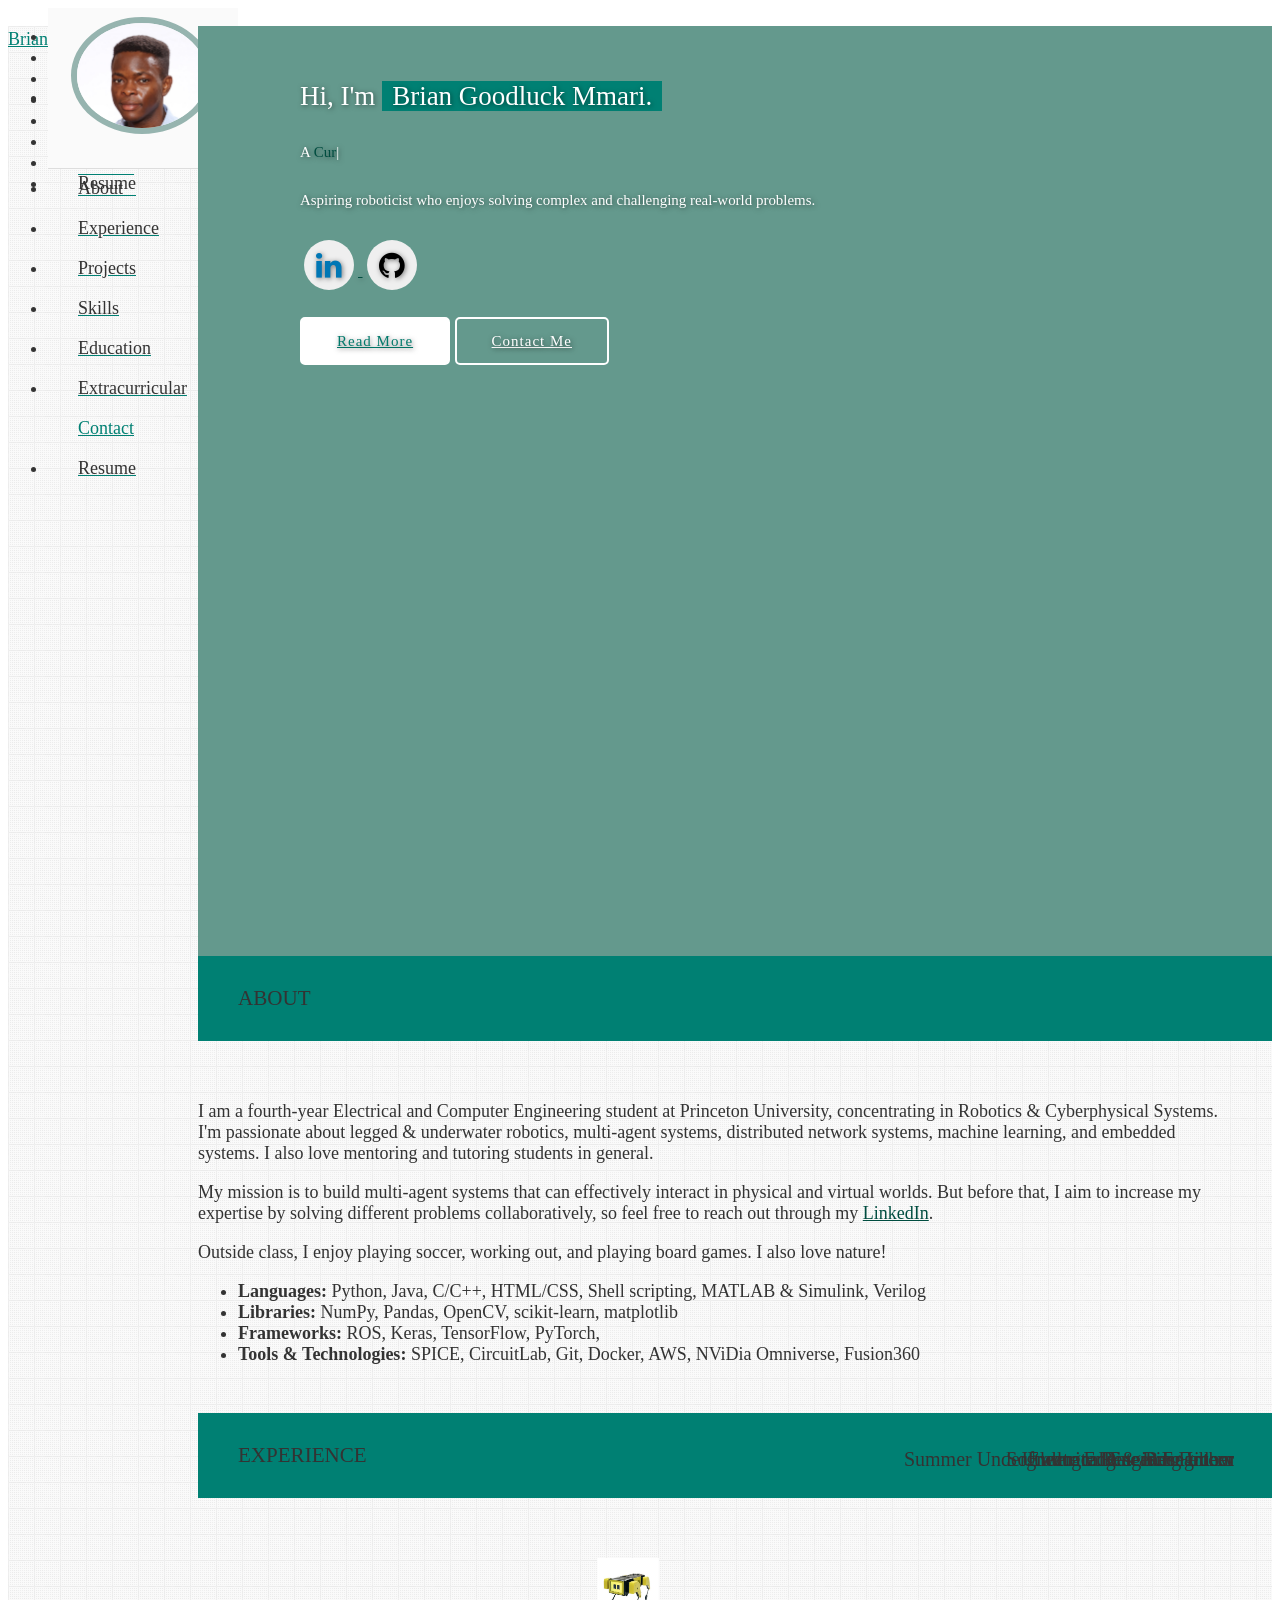
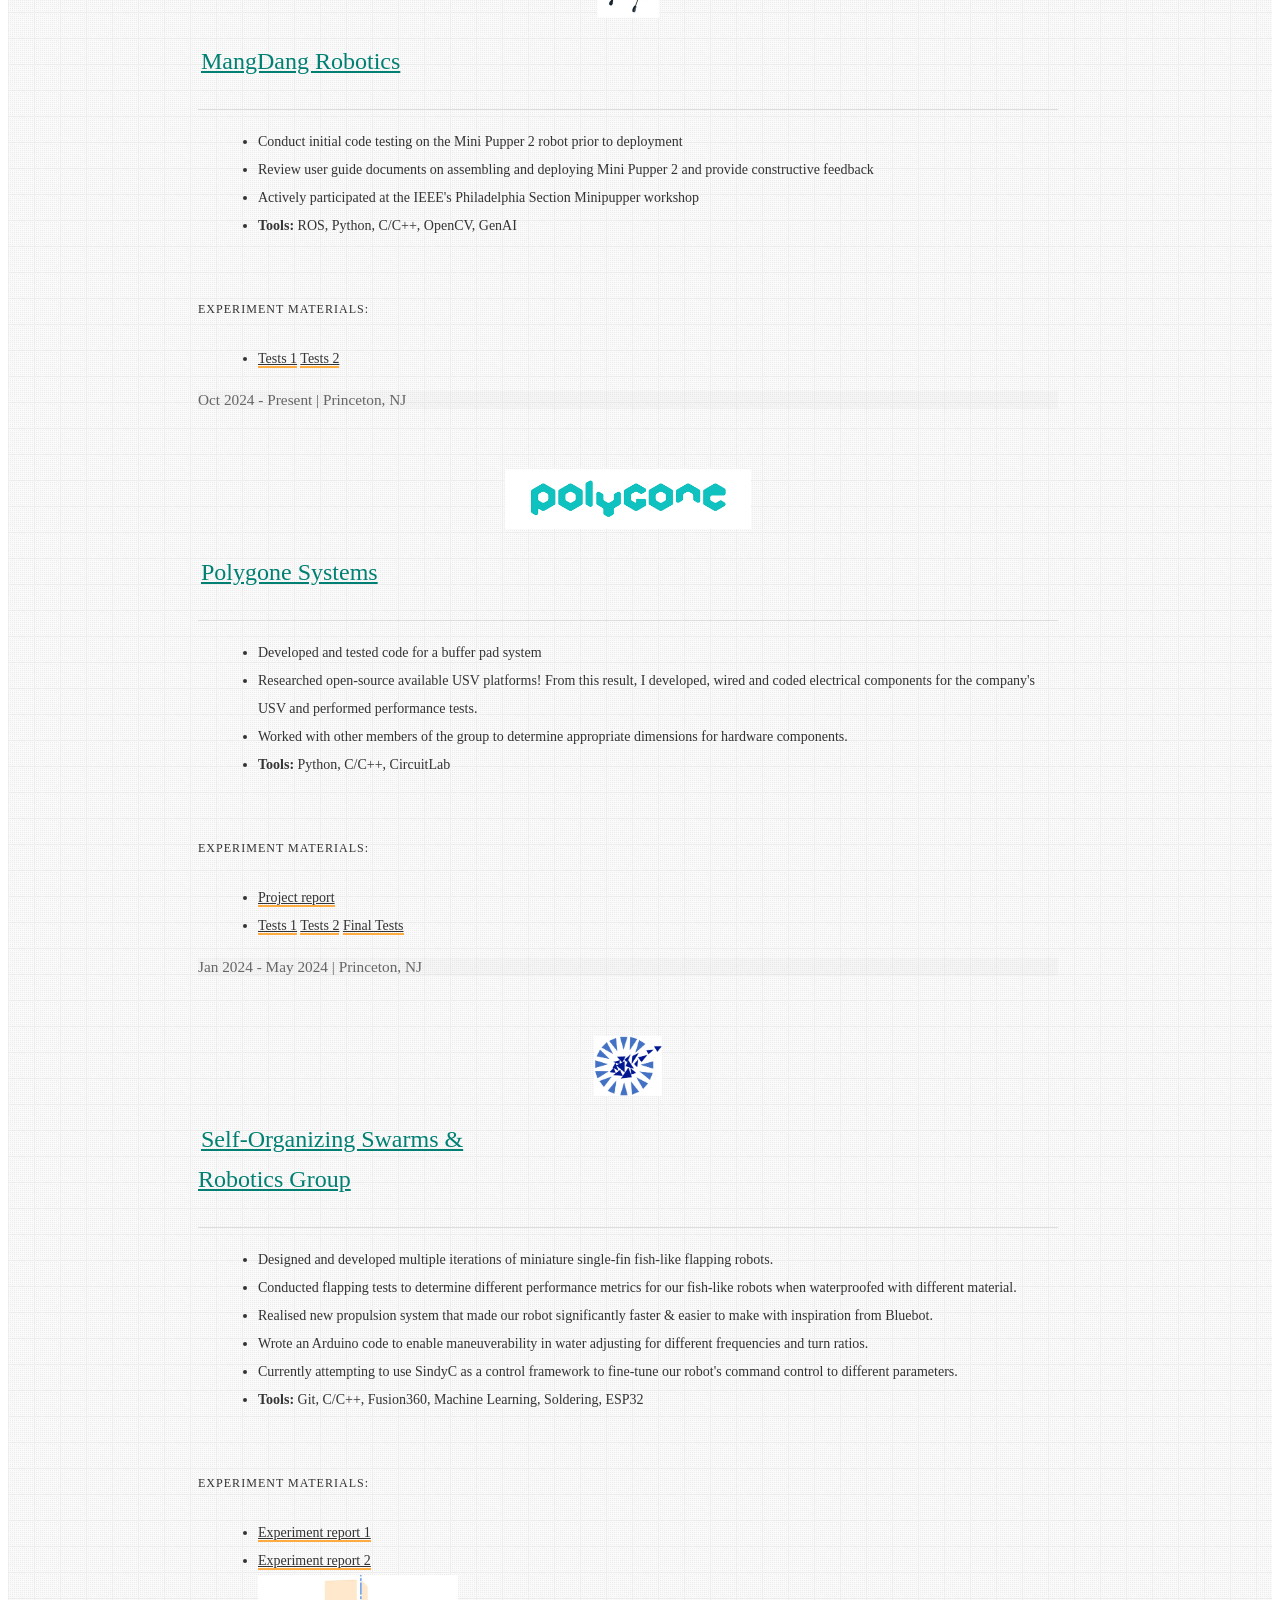
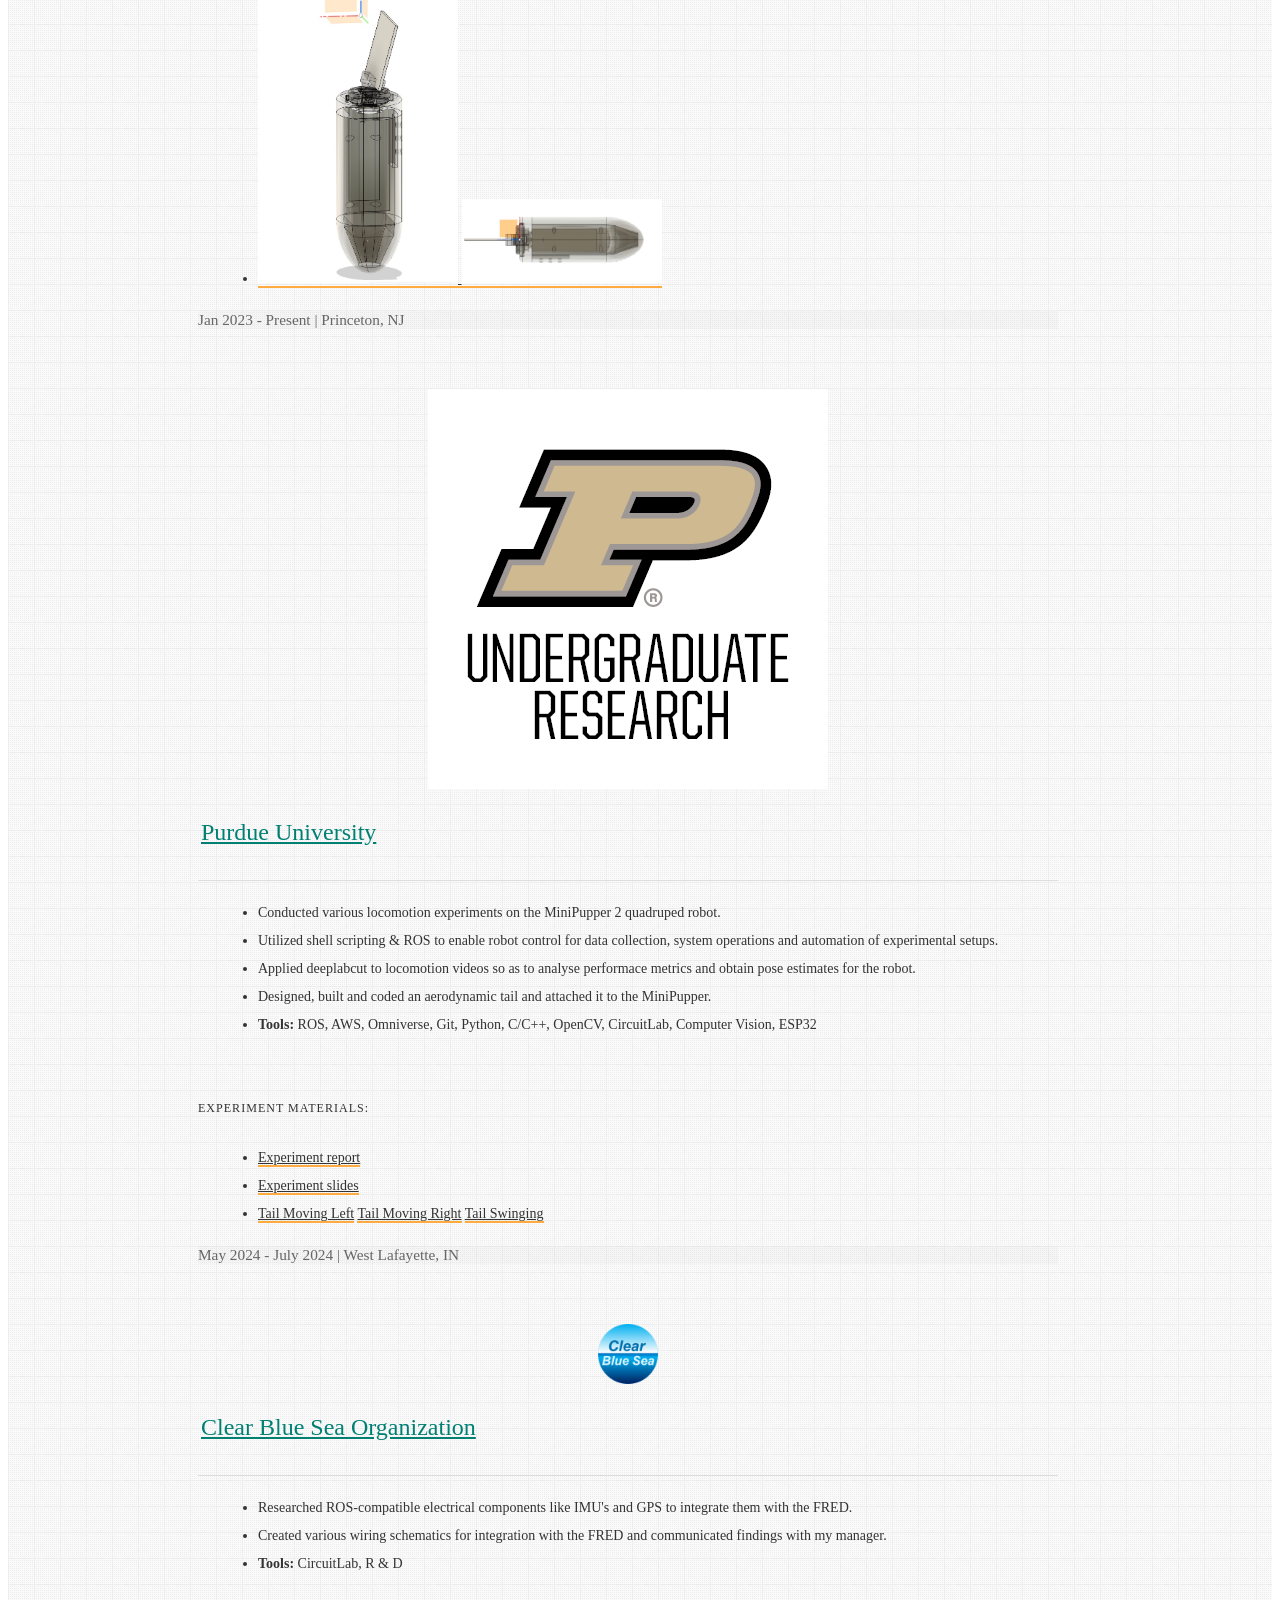
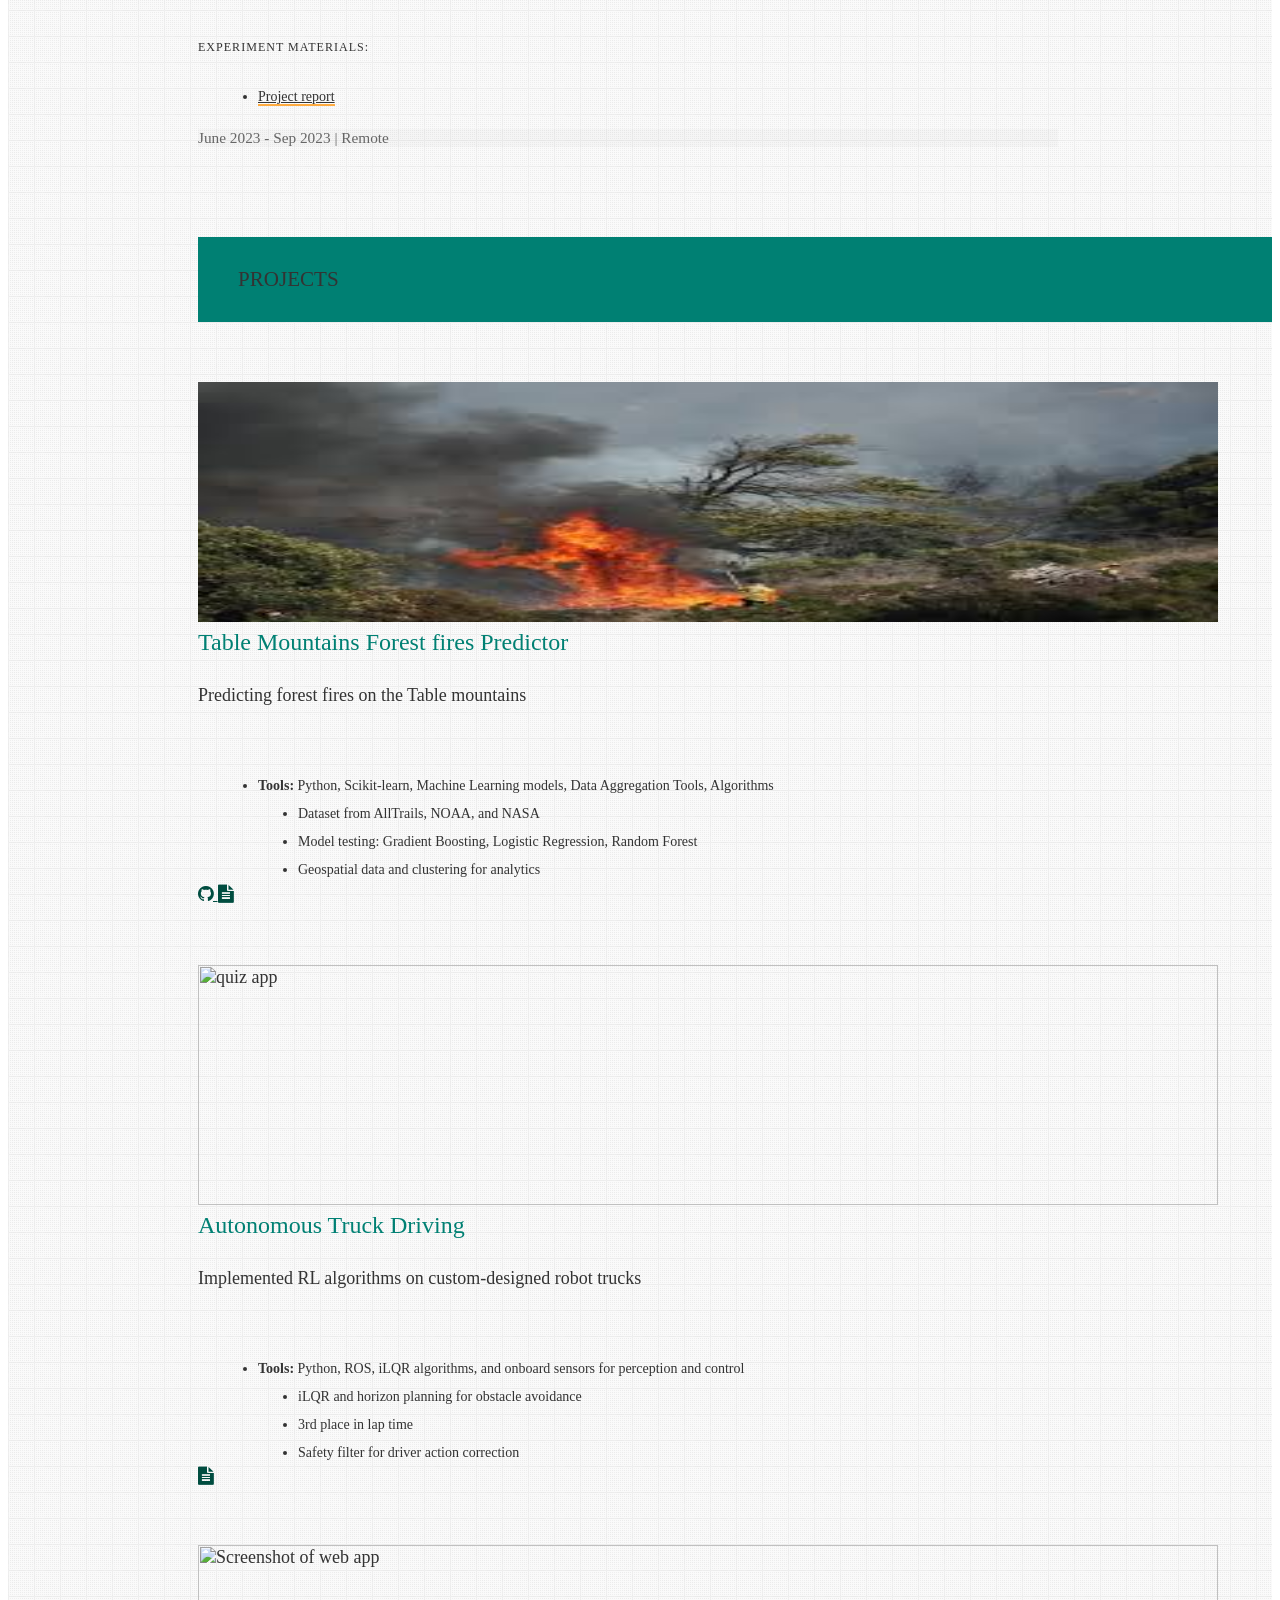
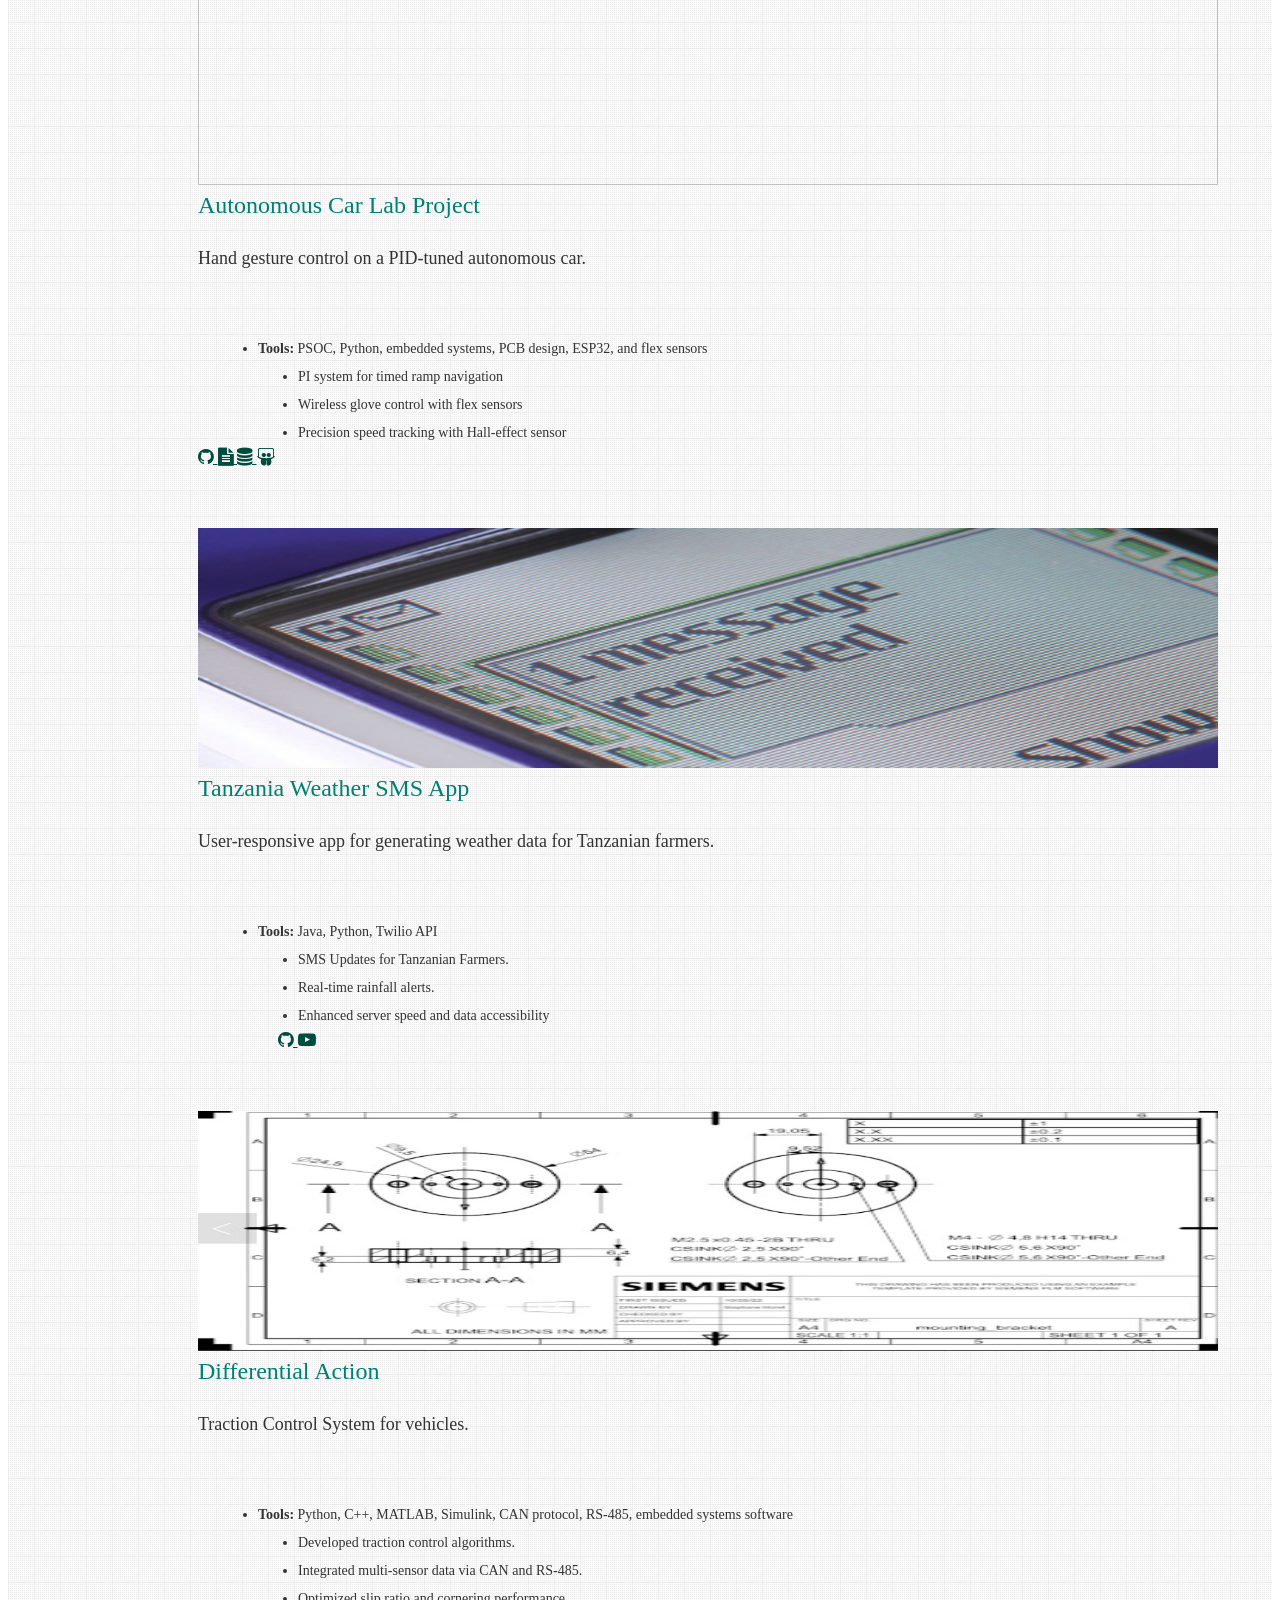
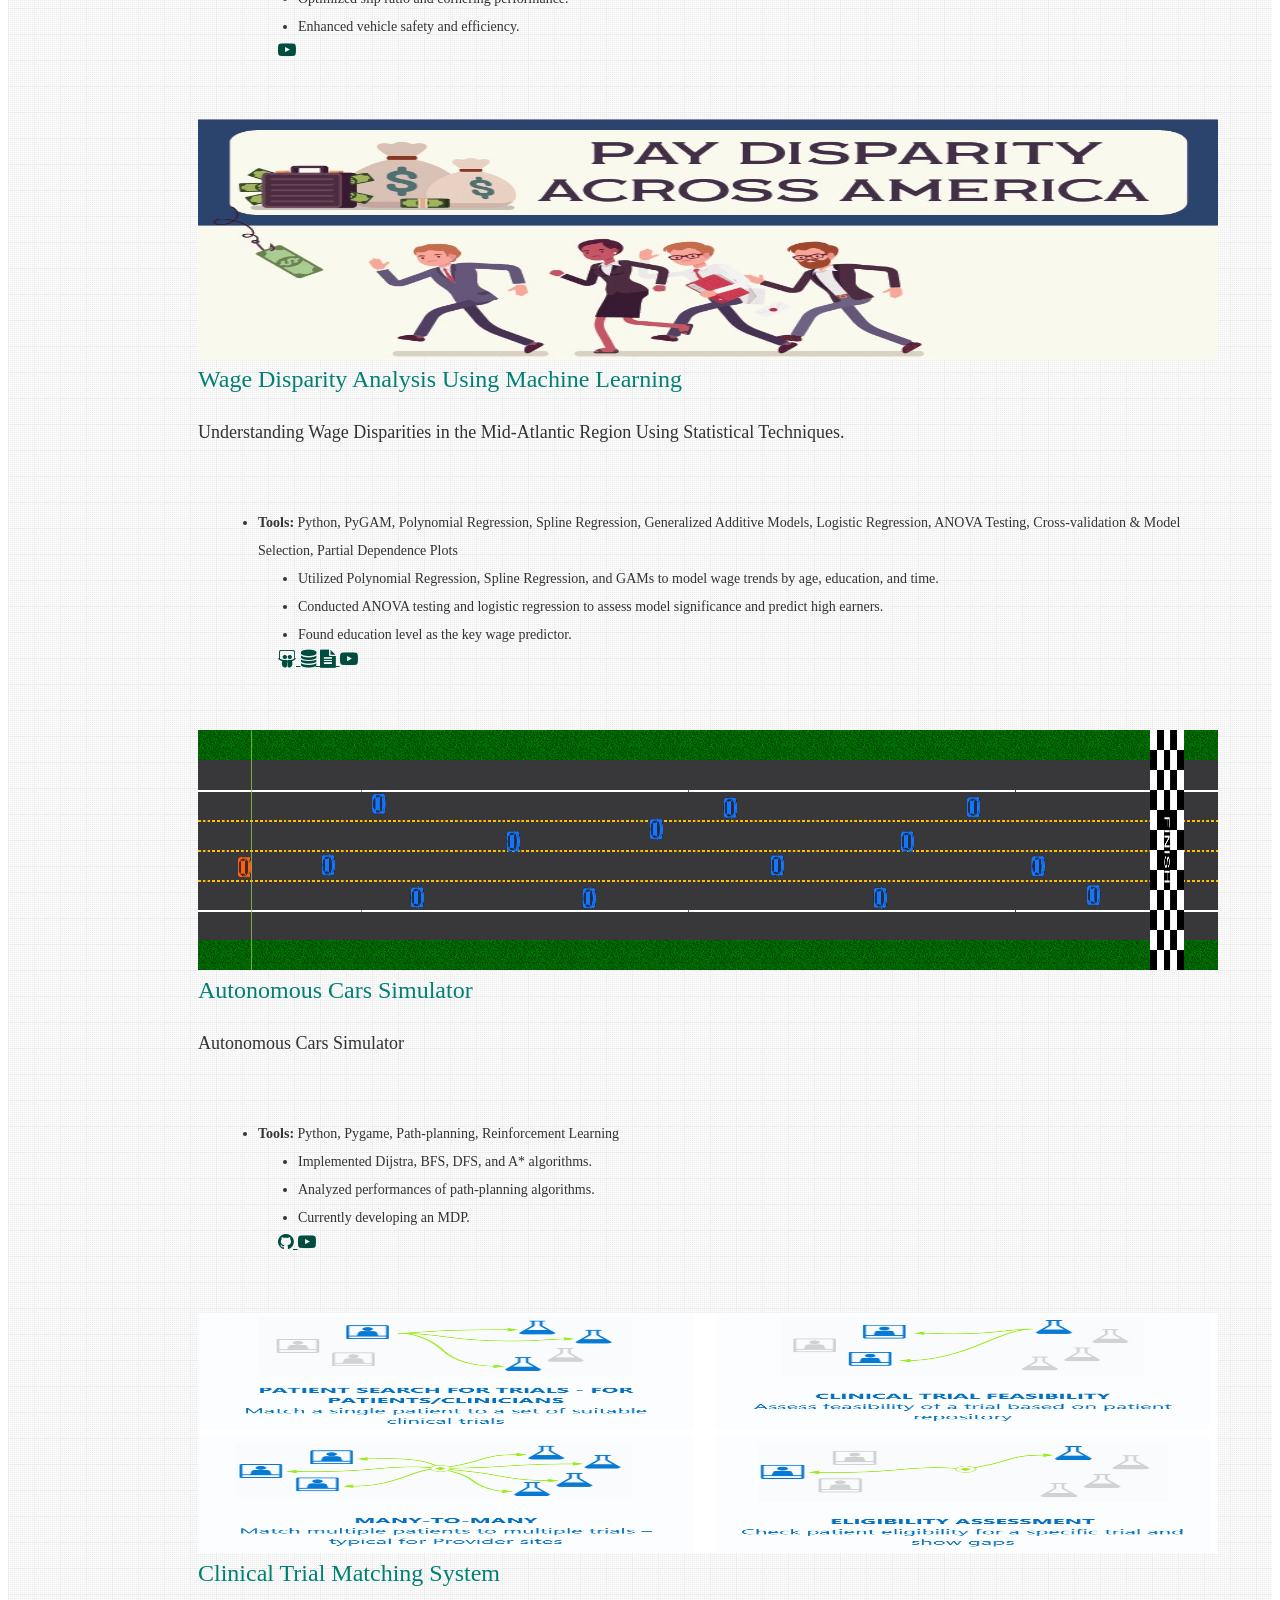
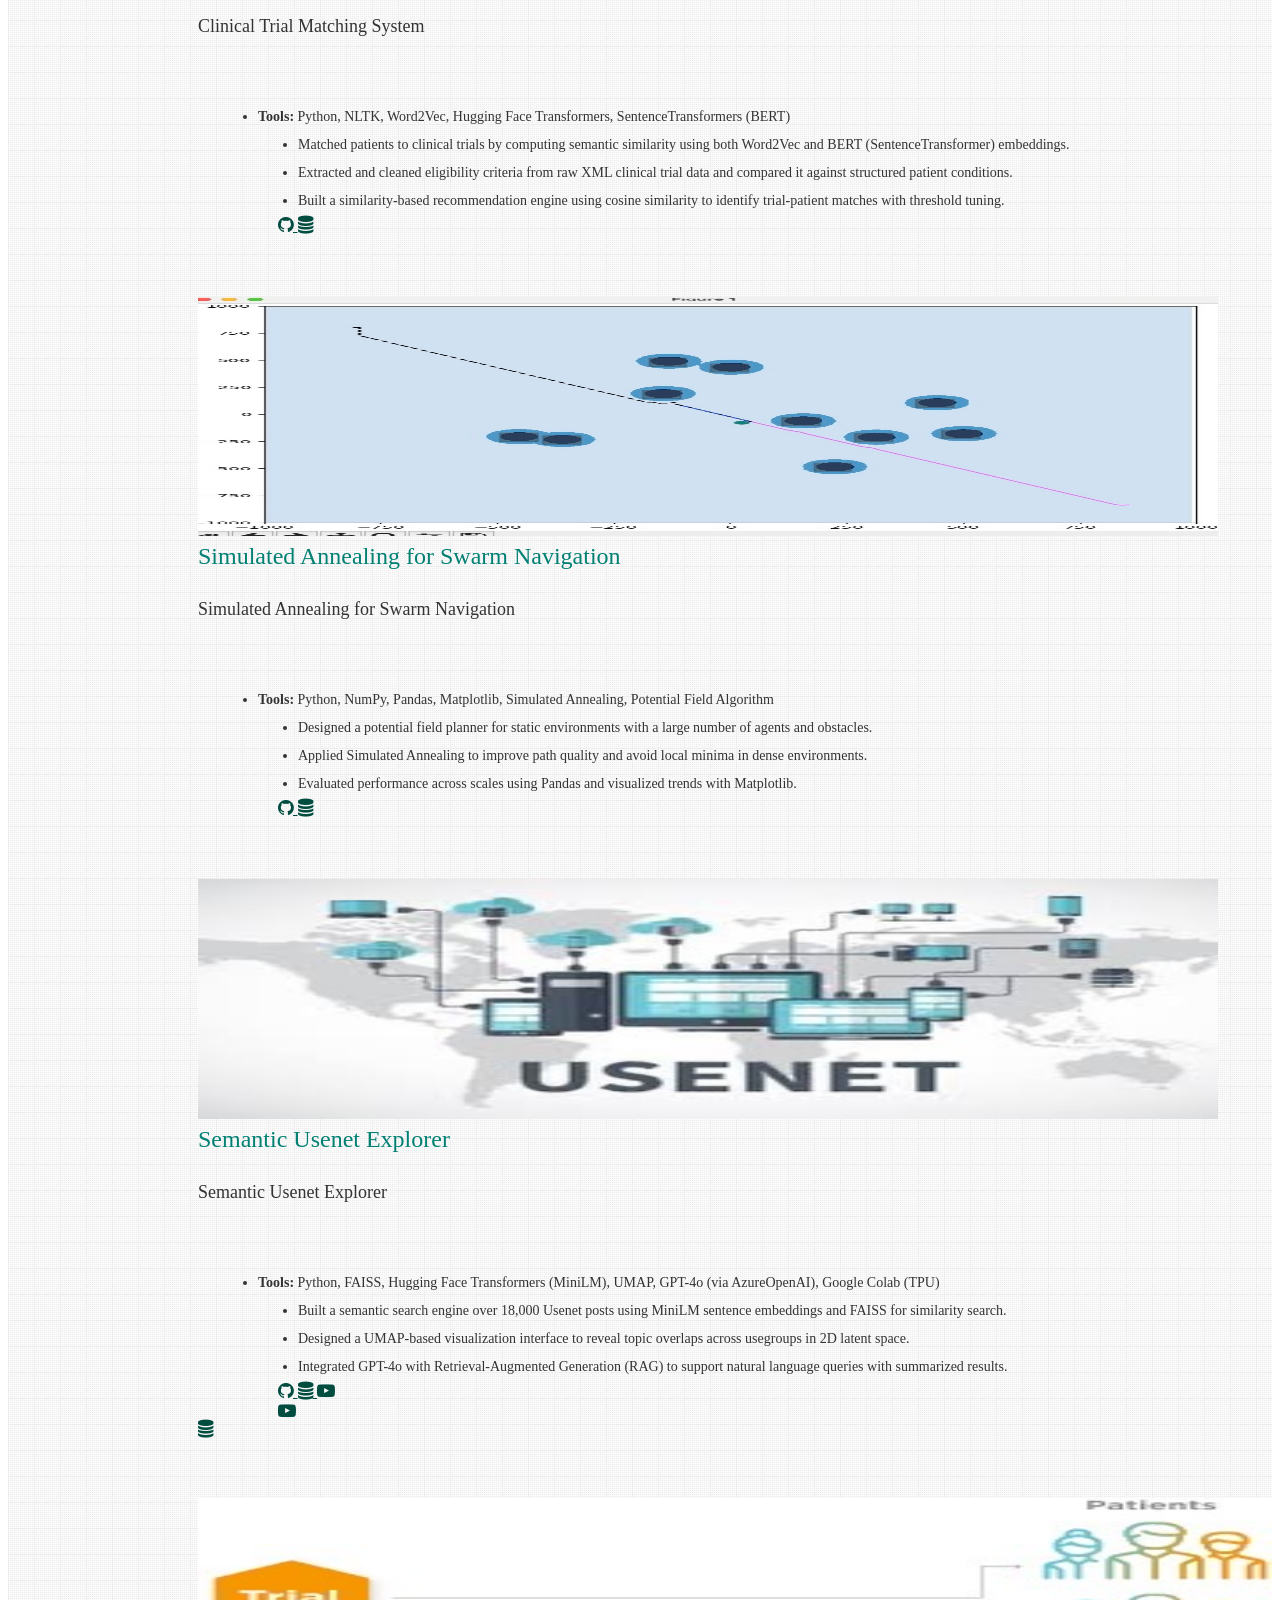
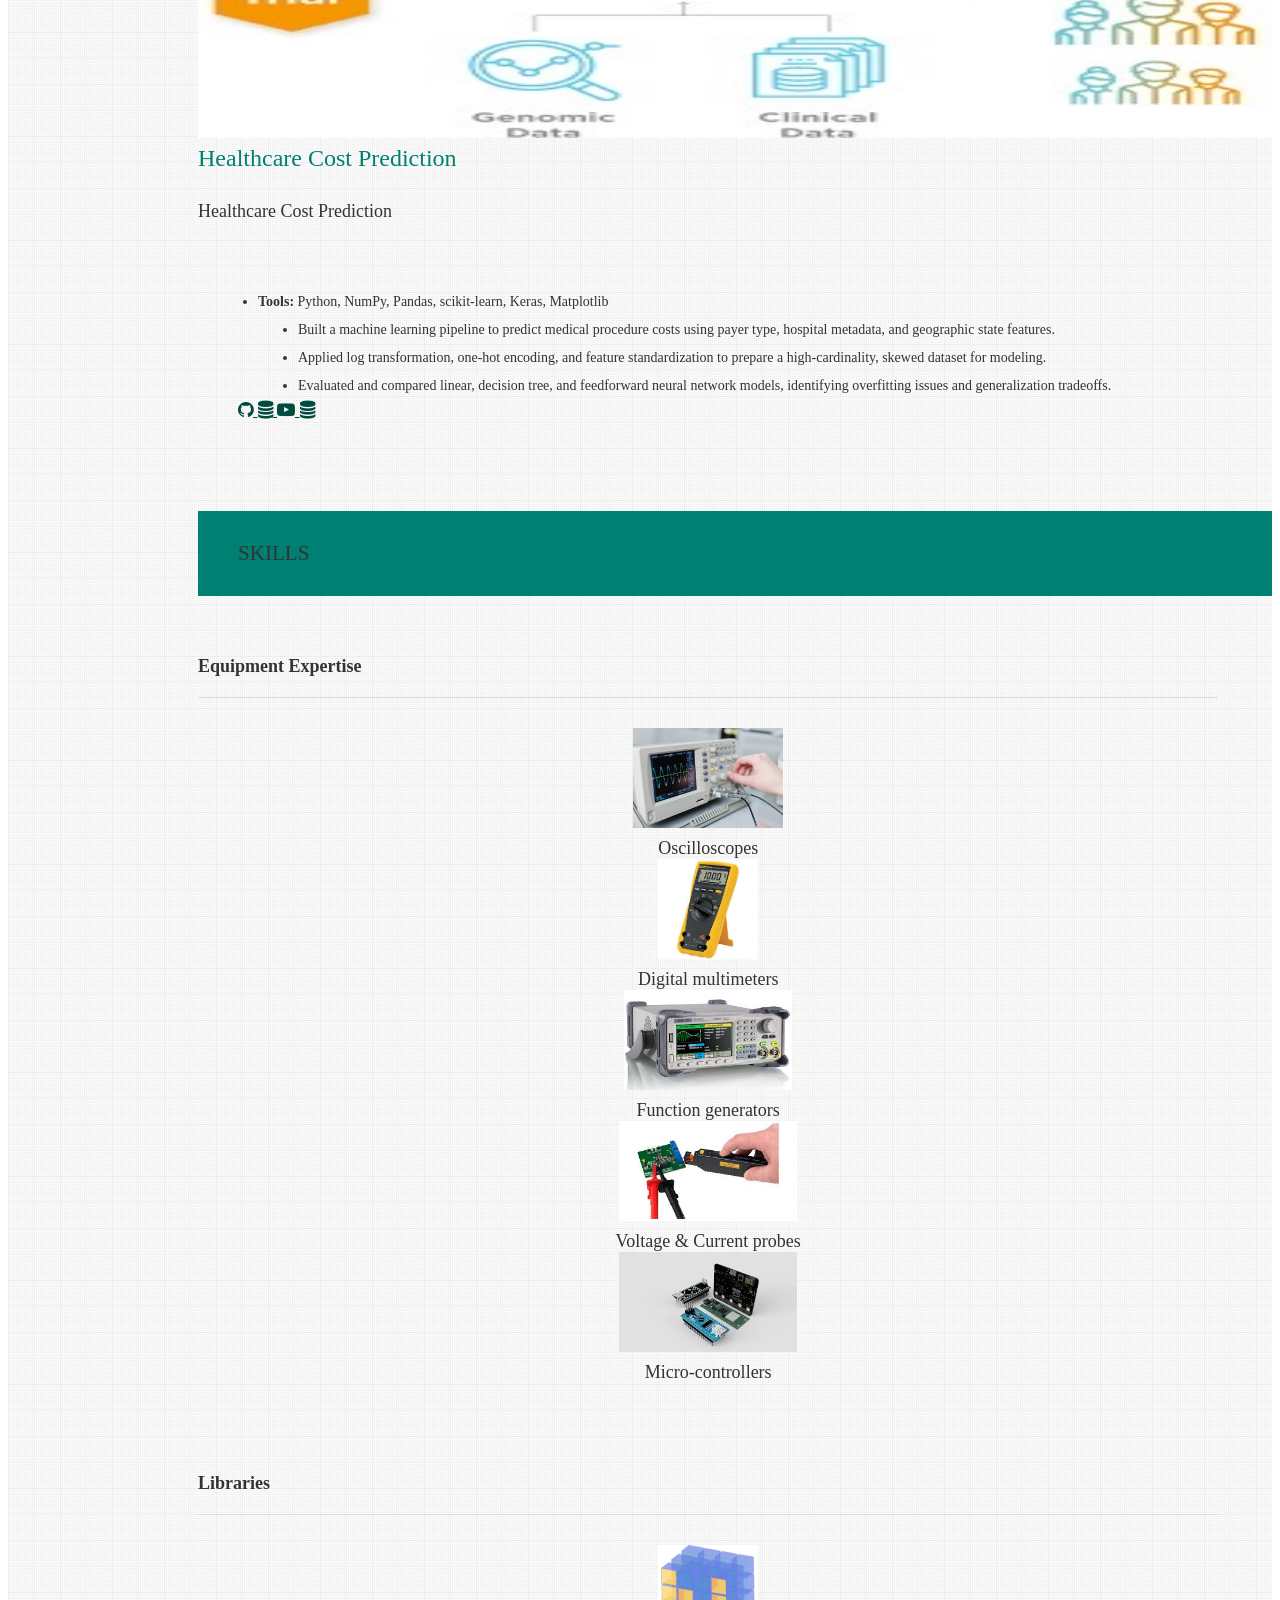
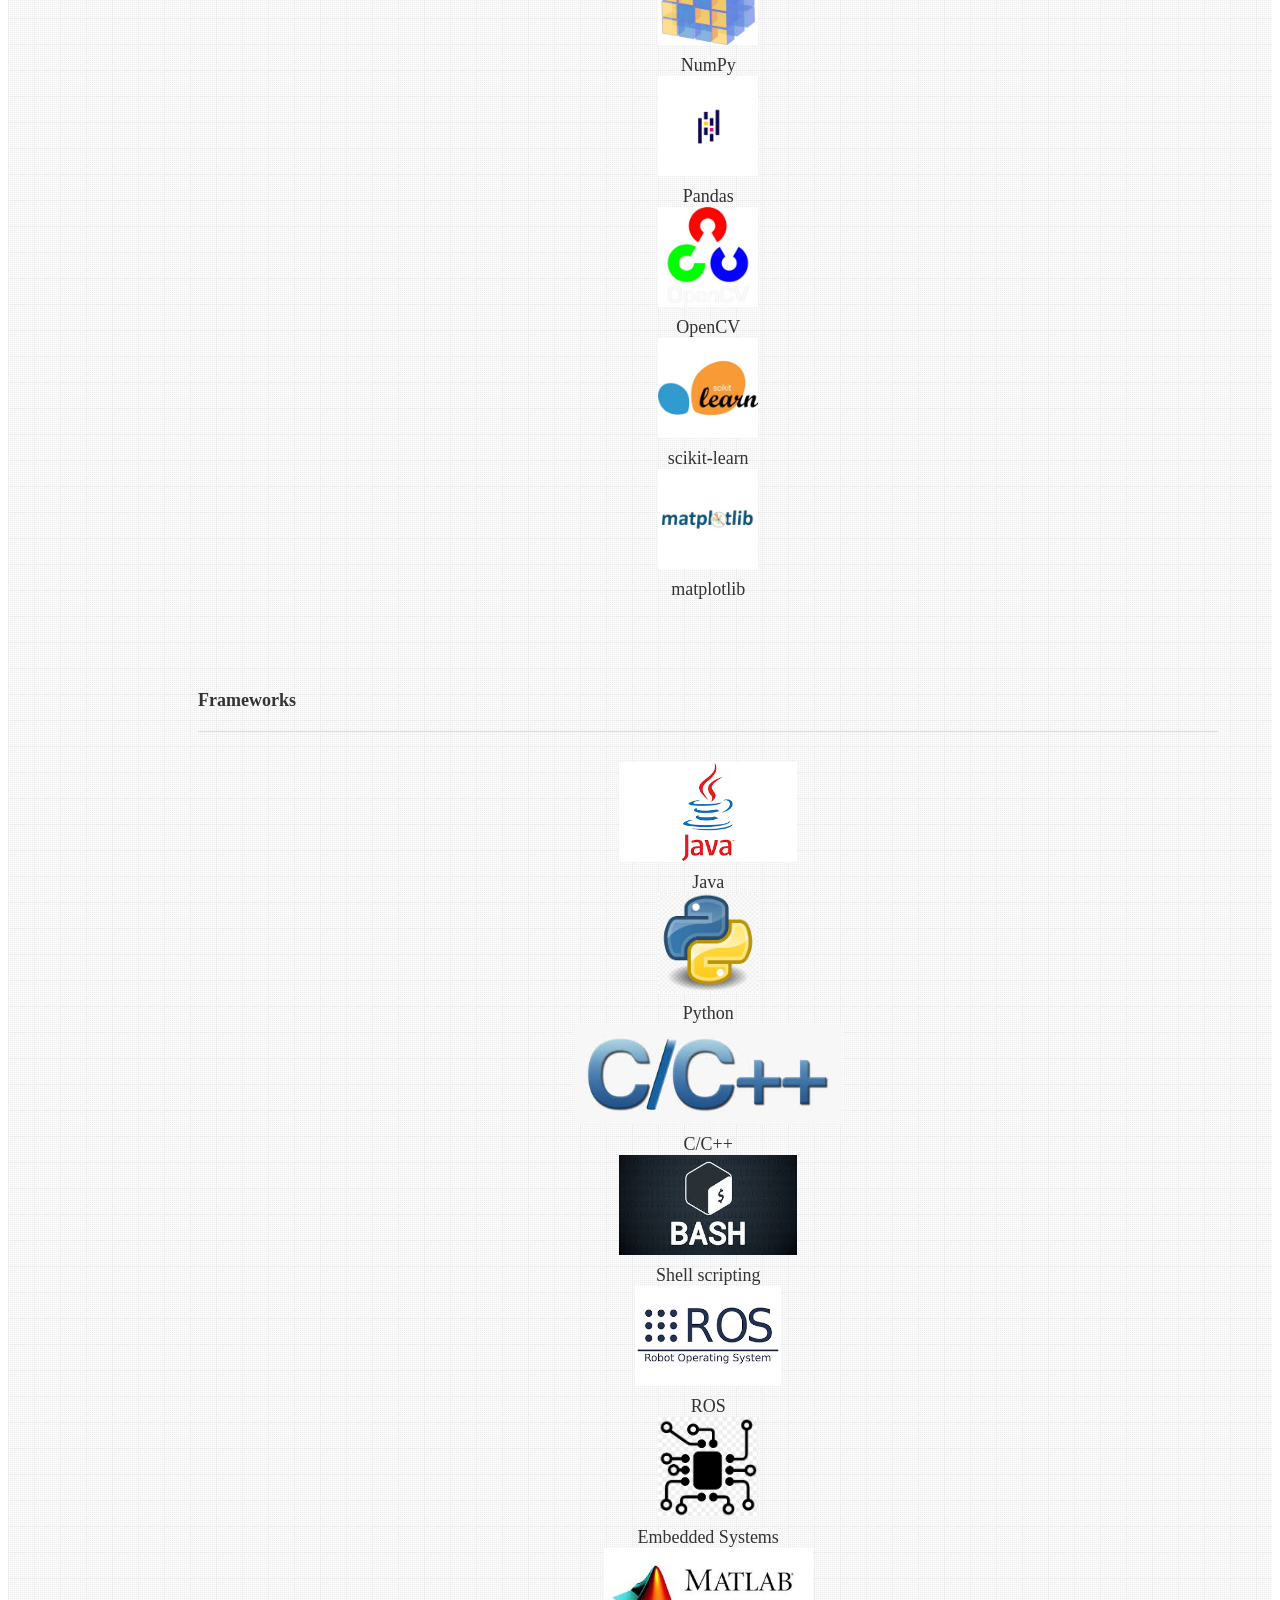
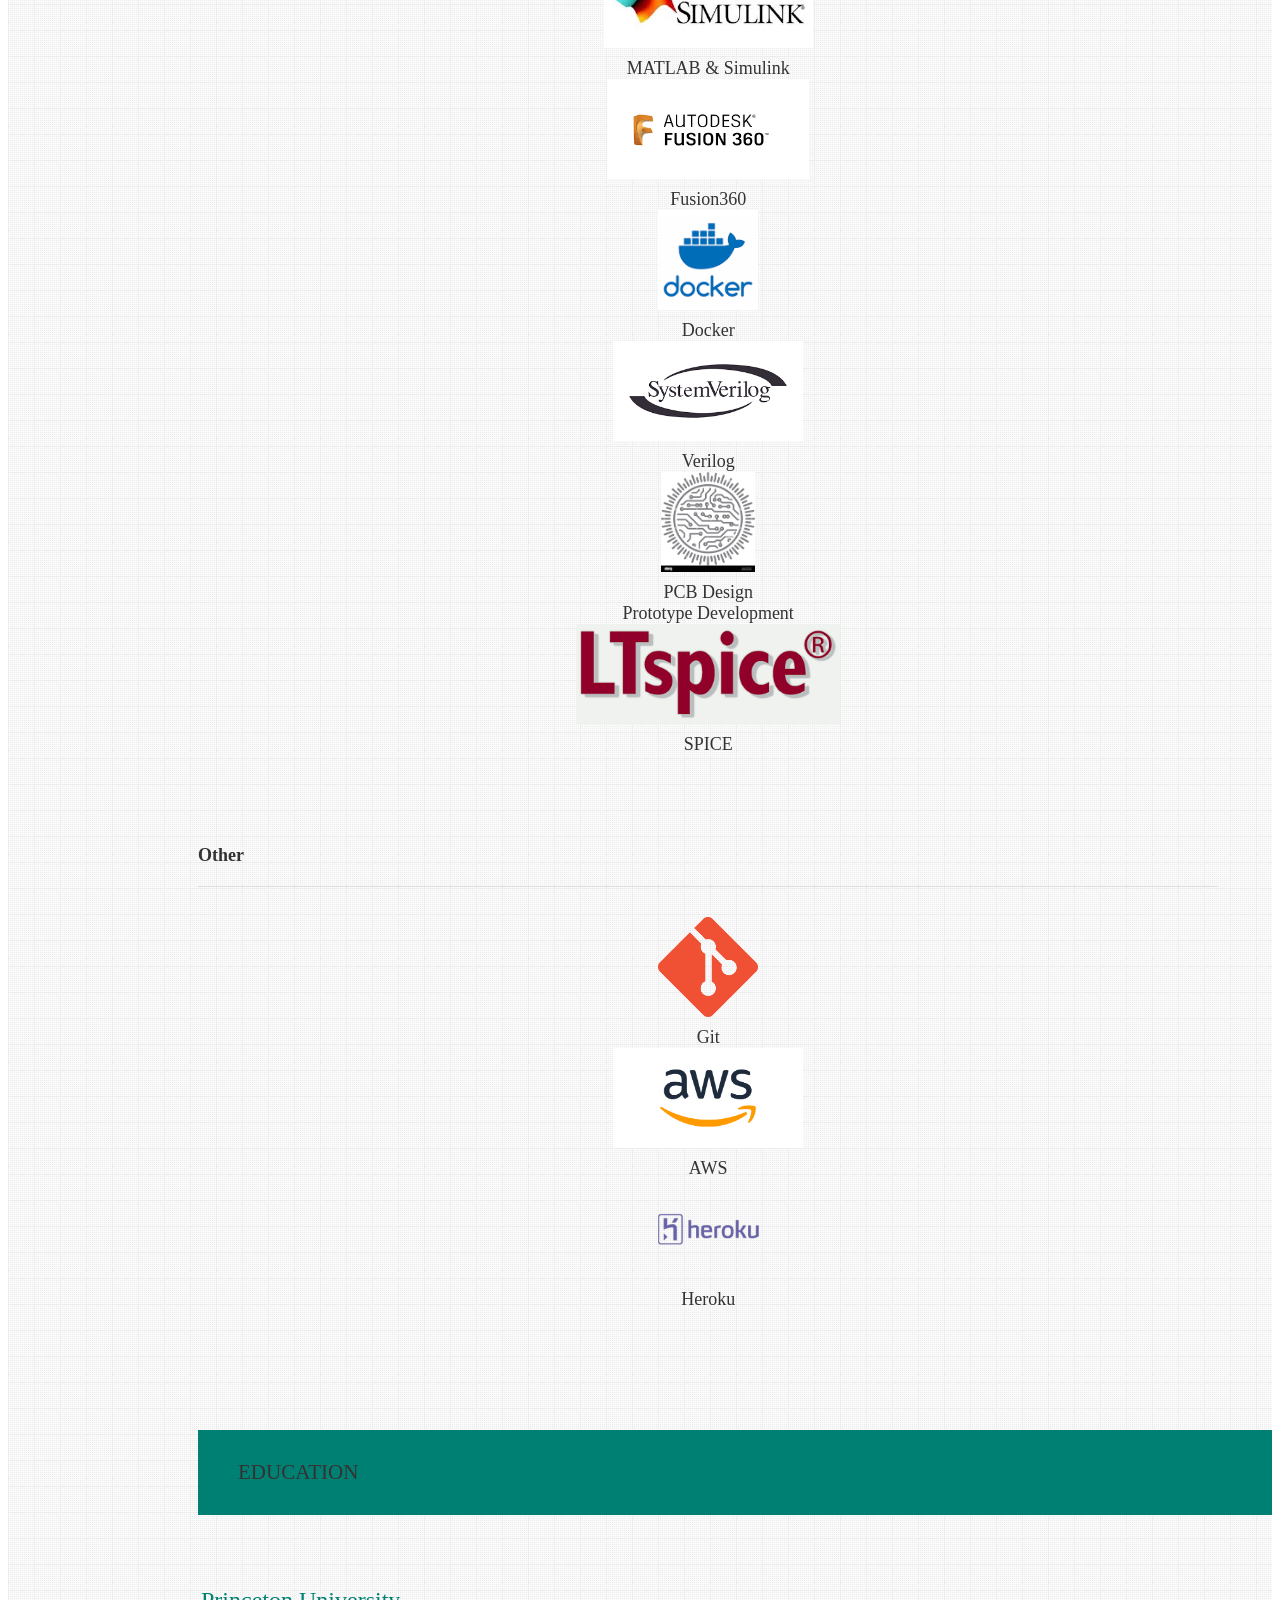
==== index.html @ fefca864 "i" ====
<!-- <!DOCTYPE html> -->
<html lang="en">

<head>
  <meta charset="utf-8" />
  <meta name="viewport" content="width=device-width initial-scale=1" />
  <meta http-equiv="X-UA-Compatible" content="IE=edge" />

  <!-- Google Tag Manager -->
  <script>(function (w, d, s, l, i) {
      w[l] = w[l] || []; w[l].push({
        'gtm.start':
          new Date().getTime(), event: 'gtm.js'
      }); var f = d.getElementsByTagName(s)[0],
        j = d.createElement(s), dl = l != 'dataLayer' ? '&l=' + l : ''; j.async = true; j.src =
          'https://www.googletagmanager.com/gtm.js?id=' + i + dl; f.parentNode.insertBefore(j, f);
    })(window, document, 'script', 'dataLayer', 'GTM-PGZH8HT');</script>
  <!-- End Google Tag Manager -->

  <!-- Materialize - Compiled and minified CSS-->
  <link rel="stylesheet" href="//cdnjs.cloudflare.com/ajax/libs/materialize/0.95.3/css/materialize.min.css" />
  <!-- Font Awesome Icon - CSS-->
  <link rel="stylesheet" href="//maxcdn.bootstrapcdn.com/font-awesome/4.3.0/css/font-awesome.min.css" />
  <!-- Custom Styles-->
  <link rel="stylesheet" href="/assets/css/style.css" />
  <title>Brian Goodluck Mmari | Roboticist </title>

  <!-- Global site tag (gtag.js) - Google Analytics -->
  <script async src="https://www.googletagmanager.com/gtag/js?id=UA-126939217-2"></script>
  <script>
    window.dataLayer = window.dataLayer || [];
    function gtag() { dataLayer.push(arguments); }
    gtag('js', new Date());

    gtag('config', 'UA-126939217-2');
  </script>

  <!-- Open Graph-->
  <meta property="og:locale" content="en_US" />
  <meta property="og:type" content="website" />
  <meta property="og:title" content="Brian Mmari | Roboticist" />
  <meta property="og:description" content="Roboticist" />
  <meta property="og:url" content="https://BRIANMMARI10.github.io/" />
  <meta property="og:site_name" content="Brian Mmari | Roboticist" />
  <meta property="article:publisher" content="https://BRIANMMARI10.github.io/" />
  <meta property="og:image" content="https://BRIANMMARI10.github.io/examples/preview.jpg" />
  <!-- Google Site Verification for indexing -->
  <meta name="google-site-verification" content="_qxK8tePiU2fhnwlwnJ7pkDFnj1k2EiKq_cYGy1Cb84" />
</head>

<body>
  <!-- Google Tag Manager (noscript) -->
  <noscript><iframe src="https://www.googletagmanager.com/ns.html?id=GTM-PGZH8HT" height="0" width="0"
      style="display:none;visibility:hidden"></iframe>
  </noscript>

  <!-- Navigation Menu-->
  <!-- Nav class 1 -->
  <nav class="hide-on-small-only">
    <ul class="side-nav fixed section table-of-contents">

      <li class="logo">
        <a id="logo-container" aria-label="Navigate to the beginning of the page" href="#intro"
          class="brand-logo grey-blue-text">
          <img src="/assets/img/Brian Mmari Headshot.jpeg" class="circle img-responsive profile-pic" alt="avatar">
        </a>
      </li>

      <li class="bold">
        <a aria-label="Navigate to the About section" href="#about" class="waves-effect waves-dark teal-text"><i
            class="mdi-social-person small"></i><span>About</span></a>
      </li>
      <li class="bold">
        <a aria-label="Navigate to the Experience section" href="#experience"
          class="waves-effect waves-dark teal-text"><i
            class="mdi-action-trending-up small"></i><span>Experience</span></a>
      </li>

      <li class="bold">
        <!-- mdi-av-web small
             mdi-av-my-library-books small-->
        <a aria-label="Navigate to the Projects section" href="#projects" class="waves-effect waves-dark teal-text"><i
            class="mdi-av-my-library-books small"></i><span>Projects</span></a>
      </li>

      <li class="bold">
        <!--
        ICONS:
        mdi-action-assessment
        mdi-social-poll
        mdi-av-equalizer
        -->
        <a aria-label="Navigate to the Skills section" href="#skills" class="waves-effect waves-dark teal-text"><i
            class="mdi-action-assessment small"></i><span>Skills</span></a>
      </li>

      <li class="bold">
        <!--
        ICONS:
        -->
        <a aria-label="Navigate to the Education section" href="#education" class="waves-effect waves-dark teal-text"><i
            class="mdi-social-school small"></i><span>Education</span></a>
      </li>

      <li class="bold">

        <a aria-label="Navigate to the Extracurricular section" href="#extracurricular"
          class="waves-effect waves-dark teal-text"><i
            class="mdi-social-school small"></i><span>Extracurricular</span></a>
      </li>
      <!-- 
        1. mdi-communication-contacts
        2. mdi-content-mail
        3. mdi-communication-email
        -->
      <a aria-label="Navigate to the Contact section" href="#contact" class="waves-effect waves-dark teal-text"><i
          class="mdi-content-mail small"></i><span>Contact</span></a>
      </li>

      <li class="bold">
        <!--
        ICONS:
        1. mdi-action-description
        2. mdi-file-folder
        3. mdi-file-folder-open
        4. mdi-file-attachment
        5. mdi-file-folder-shared
        -->
        <!-- <a aria-label="Open Brian's resume in a new tab" href="#resume" target="_blank"
          onclick="window.open('https://BRIANMMARI10.github.io/assets/resume/Mmari_Brian_Resume.pdf')"
          class="waves-effect waves-dark teal-text"><i class="mdi-file-folder-open small"></i><span>Resume</span></a> -->
        <a aria-label="Open Brian's resume in a new tab"
          href="https://BRIANMMARI10.github.io/assets/resume/Mmari_Brian_Resume.pdf" target="_blank"
          class="waves-effect waves-dark teal-text"><i class="mdi-file-folder-open small"></i><span>Resume</span></a>
      </li>
    </ul>
  </nav>

  <!-- Nav class 2 -->
  <nav class="hide-on-large only trigger z-depth-1">
    <a aria-label="Toggle visibility of the mobile navbar" href="#" data-activates="slide-out"
      class="button-collapse"><i class="mdi-navigation-menu"></i></a>
    <div class="name-title">
      <a id="name" aria-label="Navigate to the beginning of the page" href="#" class="teal-text">Brian
        Mmari</a><span class="black-text">Roboticist</span>
    </div>
  </nav>

  <!-- Nav class 3 -->
  <nav class="hide-on-large only">
    <ul id="slide-out" class="side-nav">
      <li class="bold">
        <a aria-label="Navigate to the About section" href="#about" class="waves-effect waves-dark teal-text"><i
            class="mdi-social-person small"></i><span>About</span></a>
      </li>
      <li class="bold">
        <a aria-label="Navigate to the Experience section" href="#experience"
          class="waves-effect waves-dark teal-text"><i
            class="mdi-action-trending-up small"></i><span>Experience</span></a>
      </li>
      <li class="bold">
        <a aria-label="Navigate to the Projects section" href="#projects" class="waves-effect waves-dark teal-text"><i
            class="mdi-av-my-library-books small"></i><span>Projects</span></a>
      </li>
      <li class="bold">
        <a aria-label="Navigate to the Skills section" href="#skills" class="waves-effect waves-dark teal-text"><i
            class="mdi-action-assessment small"></i><span>Skills</span></a>
      </li>

      <li class="bold">
        <a aria-label="Navigate to the Education section" href="#education" class="waves-effect waves-dark teal-text"><i
            class="mdi-social-school small"></i><span>Education</span></a>
      </li>
      <li class="bold">
        <a aria-label="Navigate to the Extracurricular section" href="#extracurricular"
          class="waves-effect waves-dark teal-text"><i
            class="mdi-social-school small"></i><span>Extracurricular</span></a>
      </li>
      <li class="bold">
        <a aria-label="Navigate to the Contact section" href="#contact" class="waves-effect waves-dark teal-text"><i
            class="mdi-content-mail small"></i><span>Contact</span></a>
      </li>
      <li class="bold">
        <a aria-label="Open Brian's Resume in a new tab"
          href="https://BRIANMMARI10.github.io/assets/resume/Mmari_Brian_Resume.pdf" target="_blank"
          class="waves-effect waves-dark teal-text"><i class="mdi-file-folder-open small"></i><span>Resume</span></a>
      </li>
    </ul>
  </nav>

  <!-- Main Content-->
  <main>
    <!-- First Section: Heading lines and image -->
    <section id="intro" class="section scrollspy full-height">
      <div class="overlay"></div>
      <div class="container">
        <div class="col-md-9">
          <div class="content section-padding valign" style="margin-left: 10%; margin-top: 50px;">
            <div class="caption">
              <h2>Hi, I'm <span class="teal">Brian Goodluck Mmari.</span></h2>
              <h5 style="color:#fff">A <span class="typing" style="font-weight: 300; color:#004d40"></span></h5>
              <!-- <h5 style="color:#00796b">A <span class="typing" style="font-weight: 300; color:#fff"></span></h5> -->
              <h5> Aspiring roboticist who enjoys solving complex and challenging real-world problems.</h5>
            </div>
            <div class="social">
              <a href="https://www.linkedin.com/in/brian-mmari-88b11216b" target="_blank">
                <button class="icon-btn linkedin">
                  <i class="fa fa-linkedin"></i>
                </button>
              </a>
              <a href="https://github.com/BRIANMMARI10/" target="_blank">
                <button class="icon-btn github">
                  <i class="fa fa-github"></i>
                </button>
              </a>
            </div>
            <div class='buttons'>
              <a href="#about" class="readme">Read More</a>
              <a href="#contact" class="contactme">Contact Me</a>
            </div>
          </div>
        </div>
      </div>
    </section>

    <!-- Second Section: About -->
    <section id="about" class="section scrollspy">
      <h3 class="page-title white-text teal">About</h3>
      <div class="container flow-text">
        <!-- <blockquote>
          <h2>
            A Software Developer with a passion for Backend Development and Artificial Intelligence.

          </h2>
        </blockquote> -->
        <p>
          I am a fourth-year Electrical and Computer Engineering student at Princeton University, concentrating in
          Robotics
          & Cyberphysical Systems. I'm passionate about legged & underwater robotics, multi-agent systems, distributed
          network systems,
          machine learning, and embedded systems. I also love mentoring and tutoring students in general.
        </p>
        <p>
          My mission is to build multi-agent systems that can effectively interact in physical and virtual worlds.
          But before that, I aim to increase my expertise by solving different problems collaboratively, so feel free to
          reach out
          through my <a href="https://www.linkedin.com/in/your-linkedin-profile" target="_blank">LinkedIn</a>.
        </p>
        <p>
          Outside class, I enjoy playing soccer, working out, and playing board games. I also love nature!
        <p>
        <ul>
          <li><b>Languages:</b> Python, Java, C/C++, HTML/CSS, Shell scripting, MATLAB & Simulink, Verilog </li>
          <li><b>Libraries:</b> NumPy, Pandas, OpenCV, scikit-learn, matplotlib</li>
          <li><b>Frameworks:</b> ROS, Keras, TensorFlow, PyTorch, </li>
          <li><b>Tools & Technologies:</b> SPICE, CircuitLab, Git, Docker, AWS, NViDia Omniverse, Fusion360</li>
        </ul>

        </p>
      </div>
    </section>


    <!-- Third Section: Experience -->
    <section id="experience" class="section scrollspy">
      <h3 class="page-title white-text teal">Experience</h3>
      <div class="container">

        <!-- Latest Experience -->
        <div class="card">
          <div class="card-content">
            <div class="row">
              <div class="col s12 m2">
                <a href="https://www.mangdang.net" target="_blank"><img alt="MangDang logo"
                    src="/assets/img/mangdang.jpeg" class="responsive-img center-block" /></a>
              </div>
              <!-- <div class="col s12 m10"> -->
              <div class="col s12 m10">
                <p>
                  <span class="card-title"><a href="https://www.mangdang.net" target="_blank"
                      class="teal-text hoverline">MangDang Robotics</a></span>
                </p>
              </div>
            </div>
            <div class="role brown-text text-darken-2">Software Engineering Intern</div>
            <ul>
              <li>Conduct initial code testing on the Mini Pupper 2 robot prior to deployment </li>
              <li>Review user guide documents on assembling and deploying Mini Pupper 2 and provide constructive
                feedback</li>
              <li>Actively participated at the IEEE's Philadelphia Section Minipupper workshop</li>
              <li>
                <b>Tools:</b> ROS, Python, C/C++, OpenCV, GenAI
              </li>
            </ul>
          </div>
          <div>
            <h6>Experiment Materials:</h6>
            <p>
            <ul>
              <li>
                <a href="/assets/videos/test1.mov" target="_blank" class="brown-text text-darken-2">Tests 1</a>
                <a href="/assets/videos/test2.mov" target="_blank" class="brown-text text-darken-2">Tests 2</a>
              </li>
              </p>
          </div>
          <div class="card-action">
            <span>Oct 2024 - Present | Princeton, NJ</span>
          </div>
        </div>

        <div class="card">
          <div class="card-content">
            <div class="row">
              <div class="col s12 m2">
                <a href="https://polygonesystems.com.com/" target="_blank"><img alt="Polygone logo"
                    src="/assets/img/Polygone_Logo.png" class="responsive-img center-block" /></a>
              </div>
              <!-- <div class="col s12 m10"> -->
              <div class="col s12 m10">
                <p>
                  <span class="card-title"><a href="https://polygonesystems.com.com/" target="_blank"
                      class="teal-text hoverline">Polygone Systems</a></span>
                </p>
              </div>
            </div>
            <div class="role brown-text text-darken-2">R & D Engineer</div>
            <ul>
              <li>
                Developed and tested code for a buffer pad system </li>
              <li>
                Researched open-source available USV platforms! From this result, I developed, wired and coded
                electrical components
                for the company's USV and performed performance tests.
              </li>
              <li>Worked with other members of the group to determine appropriate dimensions for hardware components.
              </li>
              <li>
                <b>Tools:</b> Python, C/C++, CircuitLab
              </li>
            </ul>
          </div>
          <div>
            <h6>Experiment Materials:</h6>
            <p>
            <ul>
              <li>
                <a href="/assets/reports/Brian Polygone-Work.pdf" target="_blank"
                  class="brown-text text-darken-2">Project report </a>
              </li>
              <li>
                <a href="/videos/Final_Testing.MOV" target="_blank" class="brown-text text-darken-2">Tests 1</a>
                <a href="/videos/Motor_Testing 1.MOV" target="_blank" class="brown-text text-darken-2">Tests 2</a>
                <a href="/videos/Motor_Testing 2.mov" target="_blank" class="brown-text text-darken-2">Final Tests</a>
              </li>
              </p>
          </div>
          <div class="card-action">
            <span>Jan 2024 - May 2024 | Princeton, NJ</span>
          </div>
          <!-- Hidden video section -->
          <div class="video-section" id="video-section-1" style="display: none;">
            <video width="320" height="240" controls>
              <source src="/assets/videos/experiment1.mp4" type="video/mp4">
              Your browser does not support the video tag.
            </video>
          </div>
        </div>

        <div class="card">
          <div class="card-content">
            <div class="row">
              <div class="col s12 m2">
                <a href="https://ssr.princeton.edu" target="_blank"><img alt="SSR logo" src="/assets/img/SSR_logo.png"
                    class="responsive-img center-block" /></a>
              </div>
              <!-- <div class="col s12 m10"> -->
              <div class="col s12 m10">
                <p>
                  <span class="card-title"><a href="https://ssr.princeton.edu" target="_blank"
                      class="teal-text hoverline">Self-Organizing Swarms & <br> Robotics Group</a></span>
                </p>
              </div>
            </div>
            <div class="role brown-text text-darken-2">Undergraduate Researcher</div>
            <ul>
              <li>
                Designed and developed multiple iterations of miniature single-fin fish-like flapping robots.
              </li>
              <li>
                Conducted flapping tests to determine different performance metrics for our fish-like robots
                when waterproofed with different material.
              </li>
              <li>Realised new propulsion system that made our robot significantly faster & easier to make with
                inspiration
                from Bluebot.</li>
              <li>
                Wrote an Arduino code to enable maneuverability in water adjusting for different frequencies and turn
                ratios.
              </li>
              <li>
                Currently attempting to use SindyC as a control framework to fine-tune our robot's command control to
                different parameters.
              </li>
              <li>
                <b>Tools:</b> Git, C/C++, Fusion360, Machine Learning, Soldering, ESP32
              </li>
            </ul>
          </div>
          <div>
            <h6>Experiment Materials:</h6>
            <p>
            <ul>
              <li>
                <a href="/assets/reports/Mmari_Brian_298.pdf" target="_blank"
                  class="brown-text text-darken-2">Experiment report 1</a>
              </li>
              <li>
                <a href="/assets/reports/Mmari_Brian_398.pdf" target="_blank"
                  class="brown-text text-darken-2">Experiment report 2</a>
              </li>
              <li>
                <a href="/videos/10_15(50_1_7)_cut_4x.mp4" target="_blank"> <img src="/assets/img/fish_turning.jpeg"
                    alt="Turning Fish Robot" style="width: 200px; height: auto;"> </a>
                <a href="/videos/10_17(50_1_1)_cut.mp4" target="_blank"> <img src="/assets/img/fish_straight.jpeg"
                    alt="Straight Fish Robot" style="width: 200px; height: auto;"> </a>
              </li>
              </p>
          </div>
          <div class="card-action">
            <span>Jan 2023 - Present | Princeton, NJ</span>
          </div>
          <!-- Hidden video section -->
          <div class="video-section" id="video-section-1" style="display: none;">
            <video width="320" height="240" controls>
              <source src="/assets/videos/experiment2.mp4" type="video/mp4">
              Your browser does not support the video tag.
            </video>
          </div>
        </div>

        <!-- Experience 3 -->
        <div class="card">
          <div class="card-content">
            <div class="row">
              <div class="col s12 m2">
                <img alt="Mtag logo" src="/assets/img/Purdue_logo.png" class="responsive-img center-block" />

              </div>

              <!-- <div class="col s12 m10"> -->
              <div class="col s12 m10">
                <p>
                  <span class="card-title"><a href="#experience" class="teal-text hoverline">Purdue
                      University</a></span>
                </p>
              </div>
            </div>
            <div class="role brown-text text-darken-2">Summer Undergraduate Research Fellow</div>
            <ul>
              <li>
                Conducted various locomotion experiments on the MiniPupper 2 quadruped robot.
              </li>
              <li>
                Utilized shell scripting & ROS to enable robot control for data collection, system operations and
                automation of
                experimental setups.
              </li>
              <li>
                Applied deeplabcut to locomotion videos so as to analyse performace metrics and obtain
                pose estimates for the robot.
              </li>
              <li>
                Designed, built and coded an aerodynamic tail and attached it to the MiniPupper.
              </li>
              <li>
                <b>Tools:</b> ROS, AWS, Omniverse, Git, Python, C/C++, OpenCV, CircuitLab, Computer Vision, ESP32
              </li>
            </ul>
          </div>
          <div>
            <h6>Experiment Materials:</h6>
            <p>
            <ul>
              <li>
                <a href="/assets/reports/Mmari_Brian_TechnicalSummary.pdf" target="_blank"
                  class="brown-text text-darken-2">Experiment report</a>
              </li>
              <li>
                <a href="/assets/reports/Purdue Symposium Presentation.pdf" target="_blank"
                  class="brown-text text-darken-2">Experiment slides</a>
              </li>
              <li>
                <a href="/videos/MoveLeft.mp4" target="_blank" class="brown-text text-darken-2">Tail Moving Left</a>
                <a href="/videos/MoveRight.mp4" target="_blank" class="brown-text text-darken-2">Tail Moving Right</a>
                <a href="/videos/Swing.mp4" target="_blank" class="brown-text text-darken-2">Tail Swinging</a>
              </li>
              </p>
          </div>
          <div class="card-action">
            <span>May 2024 - July 2024 | West Lafayette, IN</span>
          </div>
          <!-- Hidden video section -->
          <div class="video-section" id="video-section-1" style="display: none;">
            <video width="320" height="240" controls>
              <source src="/assets/videos/experiment3.mp4" type="video/mp4">
              Your browser does not support the video tag.
            </video>
          </div>
        </div>

        <!-- Experience 4 -->
        <div class="card">
          <div class="card-content">
            <div class="row">
              <div class="col s12 m2">
                <a href="https://www.clearbluesea.org/" target="_blank"><img alt="Cignex logo"
                    src="/assets/img/CBS_logo.png" class="responsive-img center-block" /></a>
              </div>
              <div class="col s12 m10">
                <p>
                  <span class="card-title"><a href="https://www.clearbluesea.org/" target="_blank"
                      class="teal-text hoverline">Clear Blue Sea Organization </a></span>
                </p>
              </div>
            </div>
            <div class="role brown-text text-darken-2">Electrical Engineer Intern</div>
            <ul>
              <li>
                Researched ROS-compatible electrical components like IMU's and GPS to integrate
                them with the FRED.
              </li>
              <li>
                Created various wiring schematics for integration with the FRED and communicated findings with my
                manager.
              </li>
              <li>
                <b>Tools:</b> CircuitLab, R & D
              </li>
            </ul>
          </div>
          <div>
            <h6>Experiment Materials:</h6>
            <p>
            <ul>
              <li>
                <a href="/assets/reports/Brian Mmari Task List.pdf" target="_blank"
                  class="brown-text text-darken-2">Project report</a>
              </li>
              </p>
          </div>
          <div class="card-action">
            <span>June 2023 - Sep 2023 | Remote</span>
          </div>
          <!-- Hidden video section -->
          <div class="video-section" id="video-section-1" style="display: none;">
            <video width="320" height="240" controls>
              <source src="/assets/videos/experiment4.mp4" type="video/mp4">
              Your browser does not support the video tag.
            </video>
          </div>
        </div>
    </section>

    <!-- Fourth Section: Projects -->
    <section id="projects" class="section scrollspy">
      <h3 class="page-title white-text teal">Projects</h3>
      <div class="container">
        <div class="row">

          <div class="col s12 m6 l4">
            <div class="card medium">
              <div class="card-image waves-effect waves-block waves-light">
                <img alt="music streaming app" src="/assets/img/Table_logo.jpeg" style="height: 100%; width: 100%"
                  class="activator" />
              </div>
              <div class="card-content">
                <span class="card-title activator teal-text hoverline">Table Mountains Forest fires Predictor<i
                    class="mdi-navigation-more-vert right"></i></span>
                <p>
                  Predicting forest fires on the Table mountains
                </p>
              </div>
              <div class="card-reveal">
                <!-- TODO: change this -- only close button -->
                <!-- <span class="card-title brown-text">Accomplishments<i class="mdi-navigation-close right"></i></span> -->
                <span class="card-title grey-text"><small>Accomplishments</small><i
                    class="mdi-navigation-close right"></i></span>
                <ul>
                  <li><b>Tools:</b> Python, Scikit-learn, Machine Learning models, Data Aggregation Tools, Algorithms
                  </li>
                  <ul>
                    <li>Dataset from AllTrails, NOAA, and NASA</li>
                    <li>Model testing: Gradient Boosting, Logistic Regression, Random Forest</li>
                    <li>Geospatial data and clustering for analytics</li>
                  </ul>
                </ul>
                <div class="card-action">
                  <!-- Link to GitHub repository -->
                  <a href="https://github.com/BRIANMMARI10/SML312_FinalProject" target="_blank"
                    aria-label="View GitHub Repository"
                    class="btn-floating btn-large waves-effect waves-light blue-grey tooltipped">
                    <i class="fa fa-github"></i>
                  </a>
                  <!-- Link to final paper/report -->
                  <a href="/assets/reports/SML312_FinalProject.pdf" target="_blank" aria-label="View Final Report"
                    class="btn-floating btn-large waves-effect waves-light blue-grey tooltipped">
                    <i class="fa fa-file-text"></i>
                  </a>
                </div>
              </div>
            </div>
          </div>

          <div class="col s12 m6 l4">
            <div class="card medium">
              <div class="card-image waves-effect waves-block waves-light">
                <img alt="quiz app" src="/assets/img/autonomous_logo.jpg" style="height: 100%; width: 100%"
                  class="activator" />
              </div>
              <div class="card-content">
                <span class="card-title activator teal-text hoverline">Autonomous Truck Driving<i
                    class="mdi-navigation-more-vert right"></i></span>
                <p>
                  Implemented RL algorithms on custom-designed robot trucks
                </p>
              </div>
              <div class="card-reveal">
                <!-- TODO: change this -- only close button -->
                <!-- <span class="card-title brown-text">Accomplishments<i class="mdi-navigation-close right"></i></span> -->
                <span class="card-title grey-text"><small>Accomplishments</small><i
                    class="mdi-navigation-close right"></i></span>
                <ul>
                  <li><b>Tools:</b> Python, ROS, iLQR algorithms, and onboard sensors for perception and control</li>
                  <ul>
                    <li>iLQR and horizon planning for obstacle avoidance</li>
                    <li>3rd place in lap time</li>
                    <li>Safety filter for driver action correction</li>
                  </ul>
                </ul>
                <!-- Link to final paper/report -->
                <a href="/assets/reports/ECE346_FinalProject.pdf" target="_blank" aria-label="View Final Report"
                  class="btn-floating btn-large waves-effect waves-light blue-grey tooltipped">
                  <i class="fa fa-file-text"></i>
                </a>
              </div>
            </div>
          </div>

          <!-- Wireless Car Project -->
          <div class="col s12 m6 l4">
            <div class="card medium">
              <div class="card-image waves-effect waves-block waves-light">
                <img alt="Screenshot of web app" src="/assets/img/carwithgloves.heic" style="height: 100%; width: 100%"
                  class="activator" />
              </div>
              <div class="card-content">
                <span class="card-title activator teal-text hoverline">Autonomous Car Lab Project<i
                    class="mdi-navigation-more-vert right"></i></span>
                <p>
                  Hand gesture control on a PID-tuned autonomous car.
                </p>
              </div>
              <div class="card-reveal">
                <!-- TODO: change this -- only close button -->
                <!-- <span class="card-title brown-text">Accomplishments<i class="mdi-navigation-close right"></i></span> -->
                <span class="card-title teal-text"><small>Accomplishments</small><i
                    class="mdi-navigation-close right"></i></span>
                <ul>
                  <li><b>Tools:</b> PSOC, Python, embedded systems, PCB design, ESP32, and flex sensors</li>
                  <ul>
                    <li>PI system for timed ramp navigation</li>
                    <li>Wireless glove control with flex sensors</li>
                    <li>Precision speed tracking with Hall-effect sensor</li>
                  </ul>
                </ul>
                <div class="card-action">
                  <a href="https://github.com/BRIANMMARI10/Car-and-Glove-Project" target="_blank"
                    aria-label="View GitHub Repository"
                    class="btn-floating btn-large waves-effect waves-light blue-grey tooltipped">
                    <i class="fa fa-github"></i>
                  </a>
                  <!-- Link to final paper/report -->
                  <!-- Separate buttons for each deliverable -->
                  <a href="/assets/reports/SPEED CONTROL REPORT.pdf" target="_blank" aria-label="View Final Report"
                    class="btn-floating btn-large waves-effect waves-light blue-grey tooltipped">
                    <i class="fa fa-file-text"></i>
                  </a>
                  <a href="/assets/reports/NAVIGATION REPORT.pdf" target="_blank" aria-label="View Dataset Summary"
                    class="btn-floating btn-large waves-effect waves-light blue-grey tooltipped">
                    <i class="fa fa-database"></i>
                  </a>
                  <a href="/assets/reports/FINAL PROJECT REPORT.pdf" target="_blank" aria-label="View Presentation"
                    class="btn-floating btn-large waves-effect waves-light blue-grey tooltipped">
                    <i class="fa fa-slideshare"></i>
                  </a>
                </div>
              </div>
            </div>
          </div>

          <!-- Tanzania Weather SMS App -->
          <div class="col s12 m6 l4">
            <div class="card medium">
              <div class="card-image waves-effect waves-block waves-light">
                <img alt="Screenshot of  web app" src="/assets/img/sms_logo.jpg" style="height: 100%; width: 100%"
                  class="activator" />
              </div>
              <div class="card-content">
                <span class="card-title activator teal-text hoverline">Tanzania Weather SMS App <i
                    class="mdi-navigation-more-vert right"></i></span>
                <p>
                  User-responsive app for generating weather data for Tanzanian farmers.
                </p>
              </div>
              <div class="card-reveal">
                <!-- TODO: change this -- only close button -->
                <!-- <span class="card-title brown-text">Accomplishments<i class="mdi-navigation-close right"></i></span> -->
                <span class="card-title teal-text"><small>Accomplishments</small><i
                    class="mdi-navigation-close right"></i></span>
                <ul>
                  <li><b>Tools:</b> Java, Python, Twilio API</li>
                  <ul>
                    <li>SMS Updates for Tanzanian Farmers.</li>
                    <li>Real-time rainfall alerts.</li>
                    <li>Enhanced server speed and data accessibility</li>
                    <ul>
                    </ul>
                    <div class="card-action">
                      <!-- GitHub link -->
                      <a href="https://github.com/BRIANMMARI10/Tanzania-Weather-SMS" target="_blank"
                        aria-label="View GitHub Repository"
                        class="btn-floating btn-large waves-effect waves-light blue-grey tooltipped">
                        <i class="fa fa-github"></i>
                      </a>

                      <!-- YouTube video link -->
                      <a href="https://youtu.be/YClk9BPwjW4?si=km_szSO34RR70rkJ" target="_blank"
                        aria-label="Watch Project Demo"
                        class="btn-floating btn-large waves-effect waves-light red tooltipped">
                        <i class="fa fa-youtube-play"></i>
                      </a>
                    </div>
              </div>
            </div>
          </div>

          <!-- Differential Action -->
          <div class="col s12 m6 l4">
            <div class="card medium">
              <div class="card-image waves-effect waves-block waves-light">
                <img alt="Screenshot of  web app" src="/assets/img/diffaction.jpg" style="height: 100%; width: 100%"
                  class="activator" />
              </div>
              <div class="card-content">
                <span class="card-title activator teal-text hoverline">Differential Action <i
                    class="mdi-navigation-more-vert right"></i></span>
                <p>
                  Traction Control System for vehicles.
                </p>
              </div>
              <div class="card-reveal">
                <!-- TODO: change this -- only close button -->
                <!-- <span class="card-title brown-text">Accomplishments<i class="mdi-navigation-close right"></i></span> -->
                <span class="card-title teal-text"><small>Accomplishments</small><i
                    class="mdi-navigation-close right"></i></span>
                <ul>
                  <li><b>Tools:</b> Python, C++, MATLAB, Simulink, CAN protocol, RS-485, embedded systems software </li>
                  <ul>
                    <li>Developed traction control algorithms.</li>
                    <li>Integrated multi-sensor data via CAN and RS-485.</li>
                    <li>Optimized slip ratio and cornering performance.</li>
                    <li>Enhanced vehicle safety and efficiency.</li>
                    <div class="card-action">
                      <a href="https://princetonracingelectric.com/diff-action" target="_blank"
                        aria-label="Project Website"
                        class="btn-floating btn-large waves-effect waves-light red tooltipped">
                        <i class="fa fa-youtube-play"></i>
                      </a>
                    </div>
              </div>
            </div>
          </div>

          <!-- Wage Disparity Analysis Using Machine Learning -->
          <div class="col s12 m6 l4">
            <div class="card medium">
              <div class="card-image waves-effect waves-block waves-light">
                <img alt="Screenshot of  web app" src="/assets/img/wage disparities.jpeg" style="height: 100%; width: 100%"
                  class="activator" />
              </div>
              <div class="card-content">
                <span class="card-title activator teal-text hoverline">Wage Disparity Analysis Using Machine Learning <i
                    class="mdi-navigation-more-vert right"></i></span>
                <p>
                  Understanding Wage Disparities in the Mid-Atlantic Region Using Statistical Techniques.
                </p>
              </div>
              <div class="card-reveal">
                <!-- TODO: change this -- only close button -->
                <!-- <span class="card-title brown-text">Accomplishments<i class="mdi-navigation-close right"></i></span> -->
                <span class="card-title teal-text"><small>Accomplishments</small><i
                    class="mdi-navigation-close right"></i></span>
                <ul>
                  <li><b>Tools:</b> Python, PyGAM, Polynomial Regression, Spline Regression, Generalized Additive Models, 
                    Logistic Regression, ANOVA Testing, Cross-validation & Model Selection, Partial Dependence Plots </li>
                  <ul>
                    <li>Utilized Polynomial Regression, Spline Regression, and GAMs to model wage trends by age, education, and time.</li>
                    <li>Conducted ANOVA testing and logistic regression to assess model significance and predict high earners.</li>
                    <li>Found education level as the key wage predictor.</li>
                    <div class="card-action">
                   <!-- Poster Report -->
                   <a href="/assets/reports/SML301 Midterm Poster 2025.pdf" target="_blank"
                   aria-label="View report"
                   class="btn-floating btn-large waves-effect waves-light blue-grey tooltipped">
                   <i class="fa fa-slideshare"></i>
                 </a>
                  <!-- Final Report -->
                 <a href="/assets/reports/SML301 Midsemester Lab.pdf" target="_blank"
                   aria-label="View report"
                   class="btn-floating btn-large waves-effect waves-light blue-grey tooltipped">
                   <i class="fa fa-database"></i>
                 </a>
                  <!-- Collab File -->
                  <a href="/assets/reports/SML301_MidLab.ipynb - Colab.pdf" target="_blank"
                  aria-label="View report"
                  class="btn-floating btn-large waves-effect waves-light blue-grey tooltipped">
                  <i class="fa fa-file-text"></i>
                </a>
            
                 <!-- Video link -->
                 <a href="https://www.youtube.com/watch?v=jqFAobX2ZKA" target="_blank" aria-label="Watch Presentation"
                   class="btn-floating btn-large waves-effect waves-light red tooltipped">
                   <i class="fa fa-youtube-play"></i>
                 </a>
                </div>
              </div>
            </div>
          </div>
          <!-- Autonomous Cars -->
          <div class="col s12 m6 l4">
            <div class="card medium">
              <div class="card-image waves-effect waves-block waves-light">
                <img alt="Screenshot of  web app" src="/assets/img/cars.png" style="height: 100%; width: 100%"
                  class="activator" />
              </div>
              <div class="card-content">
                <span class="card-title activator teal-text hoverline">Autonomous Cars Simulator <i
                    class="mdi-navigation-more-vert right"></i></span>
                <p>
                  Autonomous Cars Simulator
                </p>
              </div>
              <div class="card-reveal">
                <!-- TODO: change this -- only close button -->
                <!-- <span class="card-title brown-text">Accomplishments<i class="mdi-navigation-close right"></i></span> -->
                <span class="card-title teal-text"><small>Accomplishments</small><i
                    class="mdi-navigation-close right"></i></span>
                <ul>
                  <li><b>Tools:</b> Python, Pygame, Path-planning, Reinforcement Learning</li>
                  <ul>
                    <li>Implemented Dijstra, BFS, DFS, and A* algorithms.</li>
                    <li>Analyzed performances of path-planning algorithms.</li>
                    <li>Currently developing an MDP.</li>
                    <ul>
                    </ul>
                    <div class="card-action">
                      <!-- GitHub link -->
                      <a href="https://github.com/BRIANMMARI10/autonomous-cars-simulation" target="_blank"
                        aria-label="View GitHub Repository"
                        class="btn-floating btn-large waves-effect waves-light blue-grey tooltipped">
                        <i class="fa fa-github"></i>
                      </a>
                      <!-- Video link -->
                      <a href="/assets/videos/car_sims.mov" target="_blank" aria-label="Watch Demo"
                        class="btn-floating btn-large waves-effect waves-light red tooltipped">
                        <i class="fa fa-youtube-play"></i>
                      </a>
                    </div>
              </div>
            </div>
        </div>

<!-- Clinical Trial Matching System -->
<div class="col s12 m6 l4">
  <div class="card medium">
          <div class="card-image waves-effect waves-block waves-light">
            <img alt="Screenshot of  web app" src="/assets/img/clinical.jpeg" style="height: 100%; width: 100%"
              class="activator" />
          </div>
          <div class="card-content">
            <span class="card-title activator teal-text hoverline">Clinical Trial Matching System <i
                class="mdi-navigation-more-vert right"></i></span>
            <p>
              Clinical Trial Matching System
            </p>
          </div>
          <div class="card-reveal">
            <!-- TODO: change this -- only close button -->
            <!-- <span class="card-title brown-text">Accomplishments<i class="mdi-navigation-close right"></i></span> -->
            <span class="card-title teal-text"><small>Accomplishments</small><i
                class="mdi-navigation-close right"></i></span>
            <ul>
              <li><b>Tools:</b> Python, NLTK, Word2Vec, Hugging Face Transformers, SentenceTransformers (BERT)</li>
              <ul>
                <li>Matched patients to clinical trials by computing semantic similarity using both Word2Vec and BERT (SentenceTransformer) embeddings.</li>
                <li>Extracted and cleaned eligibility criteria from raw XML clinical trial data and compared it against structured patient conditions.</li>
                <li>Built a similarity-based recommendation engine using cosine similarity to identify trial-patient matches with threshold tuning.</li>
                <ul>
                </ul>
                <div class="card-action">
                  <!-- GitHub link -->
                  <a href="https://github.com/BRIANMMARI10/Clinical-Trial-Matching-System/tree/main" target="_blank"
                    aria-label="View GitHub Repository"
                    class="btn-floating btn-large waves-effect waves-light blue-grey tooltipped">
                    <i class="fa fa-github"></i>
                  </a>
                   <!-- Final Report -->
                 <a href="/assets/reports/turmerik documentation.pdf" target="_blank"
                 aria-label="View report"
                 class="btn-floating btn-large waves-effect waves-light blue-grey tooltipped">
                 <i class="fa fa-database"></i>
                </a>
      </div>
    </div>
  </div>
</div>

 <!-- Simulated Annealing for Swarm Navigation -->
 <div class="col s12 m6 l4">
  <div class="card medium">
    <div class="card-image waves-effect waves-block waves-light">
      <img alt="Screenshot of  web app" src="/assets/img/path.jpeg" style="height: 100%; width: 100%"
        class="activator" />
    </div>
    <div class="card-content">
      <span class="card-title activator teal-text hoverline">Simulated Annealing for Swarm Navigation<i
          class="mdi-navigation-more-vert right"></i></span>
      <p>
        Simulated Annealing for Swarm Navigation 
      </p>
    </div>
    <div class="card-reveal">
      <!-- TODO: change this -- only close button -->
      <!-- <span class="card-title brown-text">Accomplishments<i class="mdi-navigation-close right"></i></span> -->
      <span class="card-title teal-text"><small>Accomplishments</small><i
          class="mdi-navigation-close right"></i></span>
      <ul>
        <li><b>Tools:</b> Python, NumPy, Pandas, Matplotlib, Simulated Annealing, Potential Field Algorithm</li>
        <ul>
          <li>Designed a potential field planner for static environments with a large number of agents and obstacles.</li>
          <li>Applied Simulated Annealing to improve path quality and avoid local minima in dense environments.</li>
          <li>Evaluated performance across scales using Pandas and visualized trends with Matplotlib.</li>
          <ul>
          </ul>
          <div class="card-action">
            <!-- GitHub link -->
            <a href="https://github.com/BRIANMMARI10/MultiRobot-PotentialField-SA" target="_blank"
              aria-label="View GitHub Repository"
              class="btn-floating btn-large waves-effect waves-light blue-grey tooltipped">
              <i class="fa fa-github"></i>
            </a>
              <!-- Final Report -->
              <a href="/assets/reports/CBE449_Final_Project.pdf" target="_blank"
              aria-label="View report"
              class="btn-floating btn-large waves-effect waves-light blue-grey tooltipped">
              <i class="fa fa-database"></i>
             </a>
          </div>
    </div>
  </div>
</div>

 <!-- Semantic Usenet Explorer -->
 <div class="col s12 m6 l4">
  <div class="card medium">
    <div class="card-image waves-effect waves-block waves-light">
      <img alt="Screenshot of  web app" src="/assets/img/usenet.jpeg" style="height: 100%; width: 100%"
        class="activator" />
    </div>
    <div class="card-content">
      <span class="card-title activator teal-text hoverline">Semantic Usenet Explorer<i
          class="mdi-navigation-more-vert right"></i></span>
      <p>
        Semantic Usenet Explorer
      </p>
    </div>
    <div class="card-reveal">
      <!-- TODO: change this -- only close button -->
      <!-- <span class="card-title brown-text">Accomplishments<i class="mdi-navigation-close right"></i></span> -->
      <span class="card-title teal-text"><small>Accomplishments</small><i
          class="mdi-navigation-close right"></i></span>
      <ul>
        <li><b>Tools:</b> Python, FAISS, Hugging Face Transformers (MiniLM), UMAP, GPT-4o (via AzureOpenAI), Google Colab (TPU)</li>
        <ul>
          <li>Built a semantic search engine over 18,000 Usenet posts using MiniLM sentence embeddings and FAISS for similarity search.</li>
          <li>Designed a UMAP-based visualization interface to reveal topic overlaps across usegroups in 2D latent space.</li>
          <li>Integrated GPT-4o with Retrieval-Augmented Generation (RAG) to support natural language queries with summarized results.</li>
          <ul>
          </ul>
          <div class="card-action">
            <!-- GitHub link -->
            <a href="https://github.com/BRIANMMARI10/semantic-usenet-explorer" target="_blank"
              aria-label="View GitHub Repository"
              class="btn-floating btn-large waves-effect waves-light blue-grey tooltipped">
              <i class="fa fa-github"></i>
            </a>
              <!-- Final Report -->
              <a href="/assets/reports/TRA_301__Usenet_Search.pdf" target="_blank"
              aria-label="View report"
              class="btn-floating btn-large waves-effect waves-light blue-grey tooltipped">
              <i class="fa fa-database"></i>
             </a>
               <!-- Video link 1 -->
               <a href="/assets/videos/USENETCHAT.mp4" target="_blank" aria-label="Watch Demo"
               class="btn-floating btn-large waves-effect waves-light red tooltipped">
               <i class="fa fa-youtube-play"></i>
             </a>
          </div>
             <!-- Video link 2 -->
             <a href="/assets/videos/USENETTOOL.mp4" target="_blank" aria-label="Watch Demo"
             class="btn-floating btn-large waves-effect waves-light red tooltipped">
             <i class="fa fa-youtube-play"></i>
           </a>
          </div>
             <!-- Slides -->
             <a href="/assets/reports/Improving Usenet Archives_ How to Process Metadataless Materials.pdf" target="_blank"
             aria-label="View report"
             class="btn-floating btn-large waves-effect waves-light blue-grey tooltipped">
             <i class="fa fa-database"></i>
            </a>
        </div>
    </div>
  </div>
</div>

<!-- Healthcare Cost Prediction -->
 <div class="col s12 m6 l4">
  <div class="card medium">
    <div class="card-image waves-effect waves-block waves-light">
      <img alt="Screenshot of  web app" src="/assets/img/health.jpeg" style="height: 100%; width: 100%"
        class="activator" />
    </div>
    <div class="card-content">
      <span class="card-title activator teal-text hoverline">Healthcare Cost Prediction<i
          class="mdi-navigation-more-vert right"></i></span>
      <p>
        Healthcare Cost Prediction
      </p>
    </div>
    <div class="card-reveal">
      <!-- TODO: change this -- only close button -->
      <!-- <span class="card-title brown-text">Accomplishments<i class="mdi-navigation-close right"></i></span> -->
      <span class="card-title teal-text"><small>Accomplishments</small><i
          class="mdi-navigation-close right"></i></span>
      <ul>
          <li><b>Tools:</b> Python, NumPy, Pandas, scikit-learn, Keras, Matplotlib</li>
          <ul>
          <li>Built a machine learning pipeline to predict medical procedure costs using payer type, hospital metadata, and geographic state features.</li>
          <li>Applied log transformation, one-hot encoding, and feature standardization to prepare a high-cardinality, skewed dataset for modeling.</li>
          <li>Evaluated and compared linear, decision tree, and feedforward neural network models, identifying overfitting issues and generalization tradeoffs.</li>
          <ul>
        </ul>
      </ul>
          <div class="card-action">
            <!-- GitHub link -->
            <a href="https://github.com/BRIANMMARI10/healthcare-cost-prediction" target="_blank"
              aria-label="View GitHub Repository"
              class="btn-floating btn-large waves-effect waves-light blue-grey tooltipped">
              <i class="fa fa-github"></i>
            </a>
            <!-- Final Report -->
            <a href="/assets/reports/SML301_FinalReport.pdf" target="_blank"
              aria-label="View report"
              class="btn-floating btn-large waves-effect waves-light blue-grey tooltipped">
              <i class="fa fa-database"></i>
            </a>
            <!-- Video link -->
            <a href="https://www.youtube.com/watch?v=kCG7YwAUNRA" target="_blank" aria-label="Watch Demo"
              class="btn-floating btn-large waves-effect waves-light red tooltipped">
              <i class="fa fa-youtube-play"></i>
            </a>
            <!-- Slides -->
            <a href="/assets/reports/SML301 Final Project Presentation Slides.pdf" target="_blank"
              aria-label="View report"
              class="btn-floating btn-large waves-effect waves-light blue-grey tooltipped">
              <i class="fa fa-database"></i>
            </a>
        </div>
    </div>
  </div>
</div>
</div>
</div>
</section>

    <!-- ************* -->
    </div>
    </div>
    </section>
    <!-- Fifth Section: Skills -->
    <section id="skills" class="section scrollspy">
      <h3 class="page-title white-text teal">Skills</h3>
      <div class="container">
        <!-- Equipment Expertise -->
        <div class="card">
          <div class="card-content">
            <h4 class="brown-text light">Equipment Expertise</h4>
            <div class="row text-center">
              <div class="col s4 m2">
                <img alt="" src="/assets/img/oscilloscope.jpeg" class="responsive-img" />Oscilloscopes
              </div>
              <div class="col s4 m2">
                <img alt="" src="/assets/img/dmm.jpeg" class="responsive-img" />Digital multimeters
              </div>
              <div class="col s4 m2">
                <img alt="" src="/assets/img/function_generators.jpeg" class="responsive-img" />Function generators
              </div>
              <div class="col s4 m2">
                <img alt="" src="/assets/img/probes.jpeg" class="responsive-img" />Voltage & Current probes
              </div>
              <div class="col s4 m2">
                <img alt="" src="/assets/img/microcontrollers.jpeg" class="responsive-img" />Micro-controllers
              </div>
            </div>
          </div>
        </div>

        <div class="card">
          <div class="card-content">
            <h4 class="brown-text light">Libraries</h4>
            <div class="row text-center">
              <div class="col s4 m2">
                <img alt="" src="/assets/img/numpy-logo-1-500x500.jpg" class="responsive-img" />NumPy
              </div>
              <div class="col s4 m2">
                <img alt="" src="/assets/img/pandas-logo-2-500x500.jpg" class="responsive-img" />Pandas
              </div>
              <div class="col s4 m2">
                <img alt="" src="/assets/img/opencv-logo-1-500x500.jpg" class="responsive-img" />OpenCV
              </div>
              <div class="col s4 m2">
                <img alt="" src="/assets/img/sk-learn-logo-1-500x500.jpg" class="responsive-img" />scikit-learn
              </div>
              <div class="col s4 m2">
                <img alt="" src="/assets/img/matplotlib-logo-1-500x500.jpg" class="responsive-img" />matplotlib
              </div>
            </div>
          </div>
        </div>

        <!-- Programming & Skills -->
        <div class="card">
          <div class="card-content">
            <h4 class="brown-text light">Frameworks</h4>
            <div class="row text-center">
              <div class="col s4 m2">


                <img alt="" src="/assets/img/java.png" class="responsive-img" /> Java
              </div>
              <div class="col s4 m2">
                <img alt="" src="/assets/img/python.jpeg" class="responsive-img" />Python
              </div>
              <div class="col s4 m2">
                <img alt="" src="/assets/img/c:c++.jpeg" class="responsive-img" />C/C++
              </div>
              <div class="col s4 m2">
                <img alt="" src="/assets/img/shell.jpeg" class="responsive-img" />Shell scripting
              </div>
              <div class="col s4 m2">
                <img alt="" src="/assets/img/ros.png" class="responsive-img" />ROS
              </div>
              <div class="col s4 m2">
                <img alt="" src="/assets/img/embedded_systems.png" class="responsive-img" />Embedded Systems
              </div>
              <div class="col s4 m2">
                <img alt="" src="/assets/img/matlab&simulink.jpeg" class="responsive-img" />MATLAB & Simulink
              </div>
              <div class="col s4 m2">
                <img alt="" src="/assets/img/fusion.png" class="responsive-img" />Fusion360
              </div>
              <div class="col s4 m2">
                <img alt="" src="/assets/img/docker.png" class="responsive-img" />Docker
              </div>
              <div class="col s4 m2">
                <img alt="" src="/assets/img/verilog.png" class="responsive-img" />Verilog
              </div>
              <div class="col s4 m2">
                <img alt="" src="/assets/img/pcb.png" class="responsive-img" />PCB Design
              </div>
              <div class="col s4 m2">
                <img alt="" src="/assets/img/protodev.png class=" responsive-img" />Prototype Development
              </div>
              <div class="col s4 m2">
                <img alt="" src="/assets/img/spice.png" class="responsive-img" />SPICE
              </div>

            </div>
          </div>
        </div>

        <!-- Other -->
        <div class="card">
          <div class="card-content">
            <h4 class="brown-text light">Other</h4>
            <div class="row text-center">

              <div class="col s4 m2">
                <img alt="" src="/assets/img/git.png" class="responsive-img" />Git
              </div>
              <div class="col s4 m2">
                <img alt="" src="/assets/img/aws.png" class="responsive-img" />AWS
              </div>
              <div class="col s4 m2">
                <img alt="" src="/assets/img/heroku.png" class="responsive-img" />Heroku
              </div>
            </div>
          </div>
        </div>

        <!-- certifications -->
        <!-- <div class="card">
          <div class="card-content">
            <h4 class="brown-text light">Certificates</h4>
            <div class="row text-left">
              <div class="container">
                <div class="row">
                  <div class="col s12 m6 l6">
                    <div class="card">
                      <div class="card-image">
                        <img src="/assets/img/mooc-machine-learning-coursera-800x500.jpg">
                      </div>
                      <div class="card-content">
                        <span class="card-title teal-text">Machine Learning (Stanford)</span>
                      </div>
                    </div>
                  </div>

                  <div class="col s12 m6 l6">
                    <div class="card">
                      <div class="card-image">
                        <img src="/assets/img/mooc-algorithms-stanford-2-800x500.jpg">
                      </div>
                      <div class="card-content">
                        <span class="card-title teal-text">Algorithms (Stanford)</span>
                      </div>
                    </div>
                  </div>
                </div>
              </div>
            </div>
          </div>
        </div> -->

      </div>
    </section>

    <!-- Seventh Section: Education -->
    <section id="education" class="section scrollspy">
      <h3 class="page-title white-text teal">Education</h3>
      <div class="container">
        <div class="row">
          <!-- Education -->
          <div class="col s12 m6 l6">
            <div class="card">
              <div class="card-content">
                <p>
                  <span class="card-title"><a href="https://www.princeton.edu/" target="_blank"
                      class="teal-text hoverline">Princeton University</a></span>
                </p>
                <p class="brown-text">NJ, USA</p>
                <p>
                  <b>Degree: </b>Bachelor of Science in Engineering in Electrical and Computer Engineering
                  <br>
                </p>

                <ul>
                  <p>
                    <b>Relevant Courseworks:</b>
                  <ul>

                    <li>Research Projects in Data Sciences</li>
                    <li>Optimal Learning</li>
                    <li>Intelligent Robotic Systems</li>
                    <li>Automatic Control Systems</li>
                    <li>Robotic and Autonomous Systems Lab</li>
                    <li>Machine Learning for Predictive Data Analytics</li>
                    <li>Algorithms and Data Structures</li>
                  </ul>
                  </p>
                </ul>
              </div>
            </div>
          </div>
        </div>
      </div>
    </section>

    <!-- Seventh Section: Extracurricular -->
    <section id="extracurricular" class="section scrollspy">
      <h3 class="page-title white-text teal">Extracurricular</h3>
      <div class="container">
        <div class="row">
          <!--  Extracurricular -->
          <div class="col s12 m6 l4">
            <div class="card medium">
              <div class="card-content">
                <span class="card-title activator teal-text hoverline">Princeton Matriculate Advising Fellow<i
                    class="mdi-navigation-more-vert right"></i></span>
                <p>Remote</p>
                <p>June 2022 - June 2023</p>
              </div>
              <div class="card-reveal">
                <!-- TODO: change this -- only close button -->
                <!-- <span class="card-title brown-text">Accomplishments<i class="mdi-navigation-close right"></i></span> -->
                <span class="card-title teal-text"><small>Accomplishments</small><i
                    class="mdi-navigation-close right"></i></span>
                <ul>
                  <li><b>Skills:</b> Mentoring</li>
                  <ul>
                    <li>Mentored two high-achieving, low-income high school students, guiding them through the college
                      and
                      financial aid application processes.</li>
                    <li>Enabled one student to secure admission and enrollment in the CARE program at Florida State
                      University, and another to gain admission to Stony Brook University.</li>
                    <li>Developed tailored strategies for essay writing, scholarship applications, and time management
                      to
                      ensure their success.</li>
                  </ul>
                </ul>
              </div>
            </div>
          </div>

          <div class="col s12 m6 l4">
            <div class="card medium">
              <div class="card-content">
                <span class="card-title activator teal-text hoverline">McGraw Center Tutor <i
                    class="mdi-navigation-more-vert right"></i></span>
                <p>Princeton, NJ</p>
                <p>September 2022 - December 2022</p>
              </div>
              <div class="card-reveal">
                <!-- TODO: change this -- only close button -->
                <!-- <span class="card-title brown-text">Accomplishments<i class="mdi-navigation-close right"></i></span> -->
                <span class="card-title teal-text"><small>Accomplishments</small><i
                    class="mdi-navigation-close right"></i></span>
                <ul>
                  <li><b>Skills:</b> Tutoring, Mentoring, Problem-solving</li>
                  <ul>
                    <li>Provided individualized and group tutoring sessions in introductory mathematics courses,
                      including
                      Linear Algebra and Multivariable Calculus.</li>
                    <li>Created customized lesson plans to address student-specific challenges and supported their
                      understanding of key mathematical concepts.</li>
                    <li>Enhanced problem-solving skills through interactive problem sets, fostering academic growth and
                      confidence.</li>
                  </ul>
                </ul>
              </div>
            </div>
          </div>

          <div class="col s12 m6 l4">
            <div class="card medium">
              <div class="card-content">
                <span class="card-title activator teal-text hoverline">Foundations of Engineering Course Fellow
                  <i class="mdi-navigation-more-vert right"></i></span>
                <p>Princeton, NJ</p>
                <p>July 2022 - August 2022</p>
              </div>
              <div class="card-reveal">
                <!-- TODO: change this -- only close button -->
                <!-- <span class="card-title brown-text">Accomplishments<i class="mdi-navigation-close right"></i></span> -->
                <span class="card-title teal-text"><small>Accomplishments</small><i
                    class="mdi-navigation-close right"></i></span>
                <ul>
                  <li><b>Tools & Skills:</b> Python, MATLAB, Path-planning, Problem-solving, Mentoring</li>
                  <ul>
                    <li>Mentored 15 incoming freshmen during laboratory sessions and office hours, assisting them with
                      problem sets and engineering projects.</li>
                    <li>Troubleshot drone flight behaviors, refined 3D-printed components, and conducted MATLAB-based
                      computational analysis to optimize flight paths and payload capacities.</li>
                    <li>Contributed to the success of aerial rescue missions by guiding students in designing innovative
                      solutions and applying engineering principles.</li>
                  </ul>
                </ul>
              </div>
            </div>
          </div>

          <div class="col s12 m6 l4">
            <div class="card medium">
              <div class="card-content">
                <span class="card-title activator teal-text hoverline">Butler College Council Study Break
                  <i class="mdi-navigation-more-vert right"></i></span>
                <p>Princeton, NJ</p>
                <p>September 2022 - September 2023</p>
              </div>
              <div class="card-reveal">
                <!-- TODO: change this -- only close button -->
                <!-- <span class="card-title brown-text">Accomplishments<i class="mdi-navigation-close right"></i></span> -->
                <span class="card-title teal-text"><small>Accomplishments</small><i
                    class="mdi-navigation-close right"></i></span>
                <ul>
                  <li><b>Skills:</b> Community Engagement, Leadership</li>
                  <ul>
                    <li>Participated in planning and organizing community-building events within Butler College to
                      foster a
                      sense of belonging and inclusivity among students.</li>
                    <li>Collaborated with fellow council members to enhance the student residential experience,
                      contributing
                      ideas and implementing programs to address student needs.</li>
                  </ul>
                </ul>
              </div>
            </div>
          </div>

          <div class="col s12 m6 l4">
            <div class="card medium">
              <div class="card-content">
                <span class="card-title activator teal-text hoverline">BSE Student Interactor<i
                    class="mdi-navigation-more-vert right"></i></span>
                <p>Princeton, NJ</p>
                <p>September 2024 - Present</p>
              </div>
              <div class="card-reveal">
                <!-- TODO: change this -- only close button -->
                <!-- <span class="card-title brown-text">Accomplishments<i class="mdi-navigation-close right"></i></span> -->
                <span class="card-title teal-text"><small>Accomplishments</small><i
                    class="mdi-navigation-close right"></i></span>
                <ul>
                  <li><b>Skills:</b> Mentoring</li>
                  <ul>
                    <li>Advising freshmen in course selections and balancing academic courseworks.</li>
                    <li>Organize semester study breaks to connect and answer questions.</li>
                  </ul>
                </ul>
              </div>
            </div>
          </div>
        </div>
      </div>
    </section>
    <!-- Eight Section: Contact -->
    <section id="contact" class="section scrollspy full-height">
      <h3 class="page-title white-text teal">Contact</h3>
      <div class="container">
        <p>
          <a href="tel:+16099337966" aria-label="Call Brian" data-position="top" data-tooltip="Call Brian"
             class="btn-floating btn-large waves-effect waves-light blue-grey tooltipped">
            <i class="fa fa-phone"></i>
          </a>
          <a href="tel:+16099337966" style="margin-left: 10px; font-size: 18px; vertical-align: middle; text-decoration: none; color: inherit;">
            +1 (609) 933-7966
          </a>
        </p>                     
        <p>
          <a aria-label="Email Brian at Princeton" href="mailto:brianmmari@princeton.edu" target="_blank" data-position="top"
            data-tooltip="Email Brian at Princeton" class="btn-floating btn-large waves-effect waves-light blue-grey tooltipped">
            <i class="fa fa-envelope"></i>
          </a>
          <a aria-label="Email Brian at Princeton" href="mailto:brianmmari@princeton.edu" class="hoverline">
            brianmmari@princeton.edu
          </a>
        </p>
        <p>
          <a aria-label="Email Brian Personal" href="mailto:brnmmari@gmail.com" target="_blank" data-position="top"
            data-tooltip="Email Brian Personal" class="btn-floating btn-large waves-effect waves-light blue-grey tooltipped">
            <i class="fa fa-envelope"></i>
          </a>
          <a aria-label="Email Brian Personal" href="mailto:brnmmari@gmail.com" class="hoverline">
            brnmmari@gmail.com
          </a>
        </p>
        <p>
          <a aria-label="View Brian on GitHub" href="http://github.com/BRIANMMARI10" target="_blank" data-position="top"
            data-tooltip="View Brian on GitHub"
            class="btn-floating btn-large waves-effect waves-light blue-grey tooltipped"><i class="fa fa-github"></i><a
              aria-label="Brian on Github" href="http://github.com/BRIANMMARI10" class="hoverline"
              target="_blank">github.com/BRIANMMARI10</a></a>
        </p>
        <p>
          <a aria-label="View Brian on LinkedIn" href="https://www.linkedin.com/in/brian-mmari-88b11216b"
            target="_blank" data-position="top" data-tooltip="View Brian on LinkedIn"
            class="btn-floating btn-large waves-effect waves-light blue-grey tooltipped"><i
              class="fa fa-linkedin"></i><a aria-label="Brian on LinkedIn"
              href="https://www.linkedin.com/in/brian-mmari-88b11216b" class="hoverline"
              target="_blank">www.linkedin.com/in/brian-mmari-88b11216b</a></a>
        </p>
      </div>
    </section>
  </main>

  <!-- typed.js -->
  <script src="assets/vendor/typed.js/typed.min.js"></script>
  <script type="text/javascript">
    var typed = new Typed('.typing', {
      strings: ["Self-Driven", "Curious", "Open-minded"],
      loop: true,
      typeSpeed: 80,
      backSpeed: 40
    });
  </script>

  <!-- Add your toggleVideo function here -->
  <script>
    function toggleVideo(id) {
      const videoSection = document.getElementById(id);
      if (videoSection.style.display === "none" || videoSection.style.display === "") {
        videoSection.style.display = "block"; // Show the video section
      } else {
        videoSection.style.display = "none"; // Hide the video section
      }
    }
  </script>


  <!-- jQuery-->
  <script src="https://ajax.googleapis.com/ajax/libs/jquery/1.11.2/jquery.min.js"></script>

  <!-- Materialize - Compiled and minified JavaScript-->
  <script src="https://cdnjs.cloudflare.com/ajax/libs/materialize/0.95.3/js/materialize.min.js"></script>
  <script>
    // Materialize - Initializers
    $(document).ready(function () {
      $(".scrollspy").scrollSpy()
      // Initialize collapse button
      $(".button-collapse").sideNav({
        menuWidth: 190, // Default is 240
        edge: "left", // Choose the horizontal origin
        closeOnClick: true // Closes side-nav on <a> clicks, useful for Angular/Meteor
      })
    })
  </script>
</body>

</html>
---- assets/css/style.css ----
.profile-pic {
  position: relative;
  max-width:130px;
  max-height:130px;
  width: auto;
  height: auto;
  overflow: hidden;
  /* display: inline-block; */
  
  
  /* background-size: cover;  */
  margin: -31px; 
  margin-left:-7px;
  border: 6px solid rgba(0, 77, 64, 0.4); 
  border-radius: 50% !important;
}

.profile-pic img {
  width: 100%;
  height: auto;
}

.tracker {
  /* visibility: hidden; */
  position: fixed;
  /* margin-inline-end: auto;  */
  bottom: 0; 
  right: 0;
}

@import url(https://fonts.googleapis.com/css?family=Poiret+One);
.social {
  margin: 0 auto;
  width: auto;
  text-align: inherit;
  /* padding: 10px; */
}

.icon-btn {
  margin-left: auto;
  width: 50px;
  height: 50px;
  border: 0;
  color: #FFFFFF;
  cursor: pointer;
  font-size: 30px;
  line-height: 70px;
  border-radius: 45px;
  display: inline-block;
  margin: 4px;
}

.github {
  color: black;
}

.linkedin {
  color: #0077b5;
}

.angellist {
  color: grey;
}

.icon-btn:hover {
  transform: scale(1.10);
  color: #FFFFFF;
}

.linkedin:hover {
  background-color: #0077b5;
}

.angellist:hover {
  background-color: grey;
}

.github:hover {
  background-color: black;
}

/* Buttons - Read Me, Contact Us */

.readme {
  position: relative;
  padding: 11px 35px;
  background: #fff;
  color: #00796b;
  border: 2px solid #fff;
  font-weight: 600;
  font-size: 15px;
  letter-spacing: 1px;
  display: inline-block;
  border-radius: 5px;
  -webkit-border-radius: 5px;
}

/* .readme:hover{
  color: white;
  background-color: #00796b;
} */

.contactme {
  position: relative;
  padding: 11px 35px;
  background: none;
  color: #fff;
  border: 2px solid #fff;
  font-weight: 600;
  font-size: 15px;
  letter-spacing: 1px;
  display: inline-block;
  margin-top: 1.5em;
  border-radius: 5px;
  -webkit-border-radius: 5px;
}

.contactme:hover{
  color: #00796b;
  background-color: white;
}
/* main body */

/* body-color */

body {
  color: #333;
  font-size: 18px;
}

/* body {
  color: black;
  font-size: 18px;
} */

/* main a -- links */

/* a {
  color: #009688;
} */

a {
  color: #004d40;
}

/* main blockqoute */

/* blockquote {
  border-left: 5px solid #795548;
  color: #795548;
  font-size: 125%;
  font-weight: 400;
  margin: 20px 0;
  padding-left: 1.5rem;
} */

blockquote {
  border-left: 5px solid #795548;
  color: #795548;
  font-size: 125%;
  font-weight: 400;
  margin: 20px 0;
  padding-left: 1.5rem;
}

blockquote * {
  font-size: inherit;
  line-height: inherit;
}

.text-center {
  text-align: center;
}

/* main nav */

nav {
  background: white;
  box-shadow: none;
  height: 0;
}

/* nav {
  background: rgb(149, 126, 212);
  box-shadow: none;
  height: 0;
} */

nav i {
  padding: 0 15px;
  position: relative;
  top: 5px;
}

/* main */

/* main {
  background: url(../../assets/img/bg.png) repeat;
  padding-left: 190px;
} */

main {
  background: url(../../assets/img/bg.png) repeat;
  padding-left: 190px;
}

dl {
  margin-top: 0.5rem;
}

dd {
  display: inline-block;
  font-weight: 500;
  margin-left: 0;
}

dt {
  display: inline-block;
  margin-left: 0.5rem;
}

ul.side-nav {
  width: 190px;
}

ul.side-nav li {
  padding: 0;
}

/* ul.side-nav.fixed a {
  box-sizing: content-box;
  color: rgb(48, 122, 207);
  display: block;
  line-height: 100%;
  padding: 10px 0 12px;
} */

ul.side-nav.fixed a {
  box-sizing: content-box;
  color: rgb(16, 202, 56);
  display: block;
  line-height: 100%;
  padding: 10px 0 12px;
}

ul.table-of-contents li.logo a.active, ul.table-of-contents li.logo a:hover {
  border: none;
  font-weight: 200;
}

/* ul.side-nav.fixed li.logo {
  background-color: #fafafa;
  border-bottom: 1px solid #ddd;
  box-sizing: content-box;
  min-height: 90px;
  padding: 30px 30px 40px;
} */

ul.side-nav.fixed li.logo {
  background-color: #fafafa;
  border-bottom: 1px solid #ddd;
  box-sizing: content-box;
  min-height: 90px;
  padding: 30px 30px 40px;
}

ul.side-nav.fixed li.logo a {
  font-weight: 200;
  line-height: 100%;
}

ul.table-of-contents li:not(.logo) a.active, ul.table-of-contents li:not(.logo) a:hover {
  background-color: #fafafa;
  border-left: 3px solid;
}

ul.side-nav.fixed.table-of-contents li:not(.logo) a span, ul#slide-out li:not(.logo) a span {
  color: #333 !important;
}

li.logo span {
  display: block;
  font-size: 14px;
}

.brand-logo h1 {
  font-size: inherit;
  line-height: inherit;
  margin: inherit;
  font-weight: inherit;
}

.container {
  width: 95%;
}

h3 {
  font-weight: 200;
  margin-bottom: 60px;
  margin-top: 0;
  padding: 30px 40px;
  text-transform: uppercase;
}

.section {
  padding-bottom: 30px;
  padding-top: 0;
  position: relative;
}

.full-height {
  height: 100vh;
}

/* Original */

/* #intro.section {
  background: url(../../assets/img/white-ai-wallpaper.jpg) no-repeat top center/cover;
  position: relative;
} */

#intro.section {
  background: #a7ffeb repeat;
  position: relative;
}

#intro.section .container {
  color: white;
  font-weight: 200;
  left: 0;
  position: absolute;
  top: 0;
}

/* #intro.section .container *:not(span) {
  font-weight: 300;
  line-height: 150%;
  padding: 0 30px;
  text-shadow: 1px 1px 5px rgba(0, 0, 0, 0.5);
} */

#intro.section .container *:not(span) {
  font-weight: 300;
  /* font-weight: 400; */
  line-height: 150%;
  /* padding: 0 0px; */
  text-shadow: 1px 1px 5px rgba(0, 0, 0, 0.5);
}

#intro.section .underline {
  border-bottom: 5px solid #24305e;
}

#intro.section .teal {
  padding: 0 10px;
}

.overlay {
  background-color: rgba(0, 0, 0, 0.4);
  height: 100%;
  left: 0;
  position: absolute;
  top: 0;
  width: 100%;
}

.waves-effect.waves-blue .waves-ripple {
  /* The alpha value allows the text and background color
   of the button to still show through. */
  background-color: rgba(33, 150, 243, 0.2);
}

.card {
  margin-bottom: 60px;
}

.card .role {
  font-size: 1.25rem;
  position: absolute;
  right: 38px;
  top: 35px;
}

.card li a {
  margin-right: 0;
  color: #333;
  border-bottom: 2px solid #ffab40;
}

.card li a:hover {
  color: #333;
  font-weight: 500;
}

.card .card-content {
  padding-bottom: 30px;
}

.card .card-content p {
  padding: 5px 0 0;
}

.card h5 {
  font-size: 1.5rem;
  margin-bottom: -0.5rem;
  margin-top: 2rem;
}

.card h6 {
  font-weight: 300;
  letter-spacing: 1px;
  margin-top: 2rem;
  text-transform: uppercase;
}

#experience .card-action {
  background-color: rgba(0, 0, 0, 0.02);
  border: none;
}

#experience .card .col.s12.m2 a {
  display: block;
}

#experience .card .col.s12.m2 a img {
  max-height: 60px;
}

.card-action span {
  font-size: 85%;
  color: #666;
}

.card ul {
  margin-bottom: 0;
}

.card ul li {
  line-height: 200%;
  list-style-type: disc;
  margin-left: 24px;
}

.card ul li li {
  color: #666;
  font-size: 13px;
}

.card .card-title {
  font-size: 24px;
}

.card .card-content .card-title {
  line-height: 2.5rem;
}

.card i.right {
  margin-left: 10px;
}

/* Add .video-section styles near other card-related styles for organization */
.video-section {
  display: none; /* Hide by default */
  padding: 10px;
  border-top: 1px solid #e0e0e0;
}

a.hoverline {
  border-bottom: 3px solid transparent !important;
  padding: 3px 3px 0 3px;
  transition: 0.25s all;
  -moz-transition: 0.25s all;
  -webkit-transition: 0.25s all;
}

/* main a.hoverline */

/* a.hoverline:hover {
  border-bottom: 3px solid #24305e !important;
} */

a.hoverline:hover {
  border-bottom: 3px solid #004d40 !important;
}

#skills .card.large {
  height: 360px;
}

#skills h4 {
  border-bottom: 1px solid #ddd;
  margin-bottom: 30px;
  padding-bottom: 20px;
}

#skills .col img.responsive-img {
  margin: 0 auto;
  max-height: 100px;
  padding-bottom: 10px;
  text-align: center;
  vertical-align: middle;
  display: table-cell;
}

.card.large .card-content p {
  color: inherit;
  margin: 0;
  padding: 30px 0;
}

#experience .card-content .row {
  border-bottom: 1px solid #ddd;
  padding-bottom: 10px;
}

.card.large .card-image {
  height: 230px;
}

.card.large .card-content {
  height: auto;
}

.card.medium .card-image {
  height: 240px;
}

.card-action a.btn-floating {
  margin-bottom: 0;
}

#contact a:not(.btn-floating) {
  bottom: 6px;
  left: 20px;
  position: relative;
}

#experience .col.s12.m2 {
  text-align: center;
}

.fa-external-link:before {
  left: 3px;
  position: relative;
  top: 2px;
}

small {
  display: none;
}

.grey-text {
  color: #666 !important;
}

/* main .teal-text */

.teal-text {
  color: #008073 !important;
}

/* .teal-text {
  color: #0b5e86 !important;
} */

/* .teal */

.teal {
  background-color: #008073 !important;
}

/* .teal {
  background-color: #00695c !important;
} */

@media (min-width: 1200px) {
  #experience .container {
    width: 860px;
  }
}

@media (max-width: 1360px) {
  .card ul li {
    font-size: 14px;
    line-height: 200%;
    margin-left: 20px;
  }
}

@media (max-width: 1160px) {
  .card ul li {
    line-height: 150%;
  }
}

@media (max-width: 992px) {
  main {
    padding-left: 0px;
    padding-top: 64px;
  }
  ul.side-nav a {
    line-height: 100%;
    padding: 0;
    width: 100%;
  }
  nav {
    background: #fff;
    height: 64px;
    position: absolute;
  }
  nav a.button-collapse, nav a.button-collapse i {
    color: #009688;
    height: 56px;
    line-height: 56px;
  }
  h3 {
    padding: 20px 30px;
    margin-bottom: 40px;
  }
  .container {
    margin: 0 auto;
  }
  nav.hide-on-large.only.trigger {
    display: block;
    position: fixed;
    top: 0;
    z-index: 2;
  }
  .name-title {
    display: block;
    height: 100%;
    padding-top: 15px;
    text-align: center;
    width: 100%;
    position: absolute;
  }
  .name-title>span, .name-title>a {
    position: relative;
    line-height: 20px;
  }
  .name-title a {
    font-size: 22px;
    display: block;
  }
  .name-title span {
    display: block;
    font-size: 14px;
  }
  h3, .container {
    position: relative;
    top: 64px;
  }
  section#intro {
    margin-bottom: -64px;
  }
  .card .role {
    position: relative;
    right: initial;
    top: initial;
  }
}

@media (max-width: 600px) {
  h2 {
    font-size: 22px;
    line-height: 200%;
    margin: 30px 0 0;
  }
  #intro.section .container *:not(span) {
    padding: 0;
  }
  .card .card-content .card-title {
    font-size: 20px;
    line-height: 24px;
  }
  #experience span.card-title {
    text-align: center;
    display: block;
  }
  #experience span.card-title a {
    margin: 0;
  }
  i.mdi-navigation-close.right {
    position: relative;
    bottom: 15px;
  }
  #contact a:not(.btn-floating) {
    text-align: center;
    display: block;
    left: initial;
    bottom: initial;
  }
  #contact a.btn-floating.btn-large {
    display: block;
    text-align: center;
    margin: 0 auto;
  }
  #intro.section {
    background-position-x: 30%;
  }
  .card-image img {
    height: 200px;
    width: 100%;
    object-fit: cover;
  }
  
}
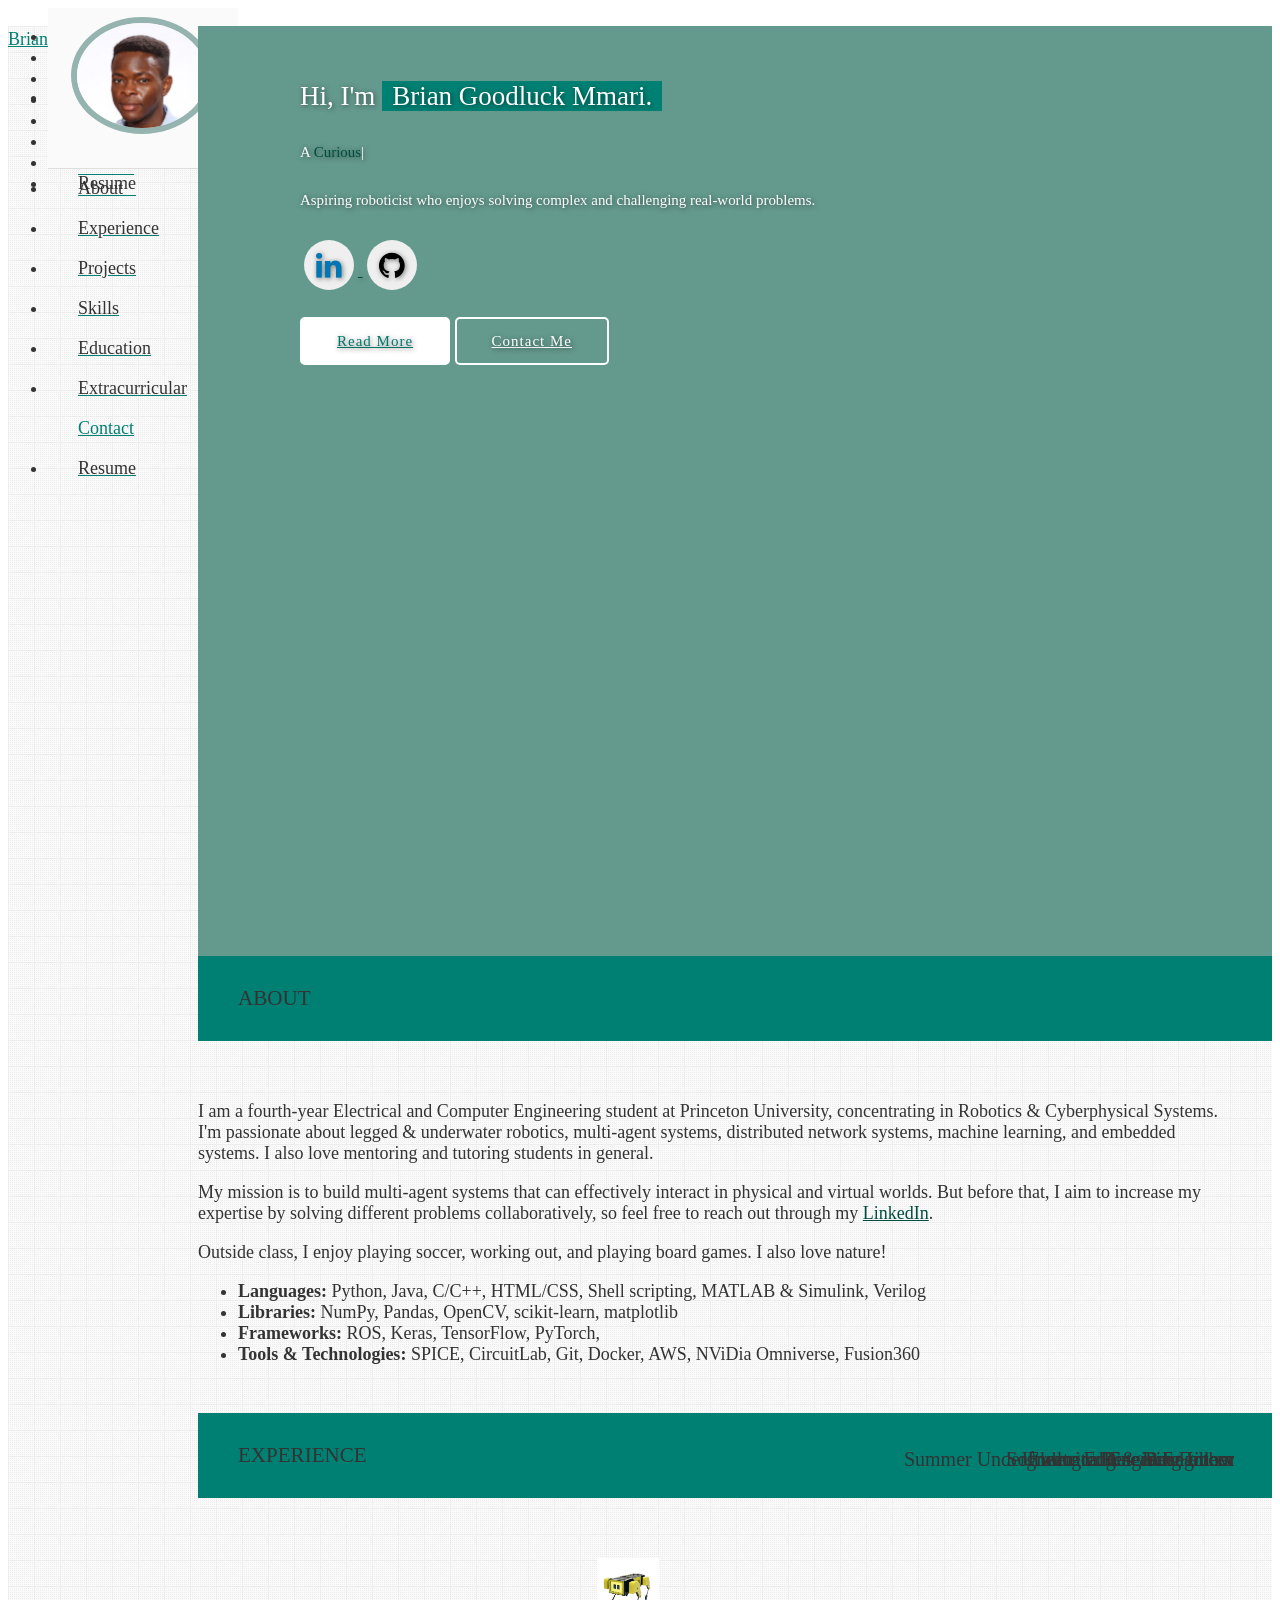
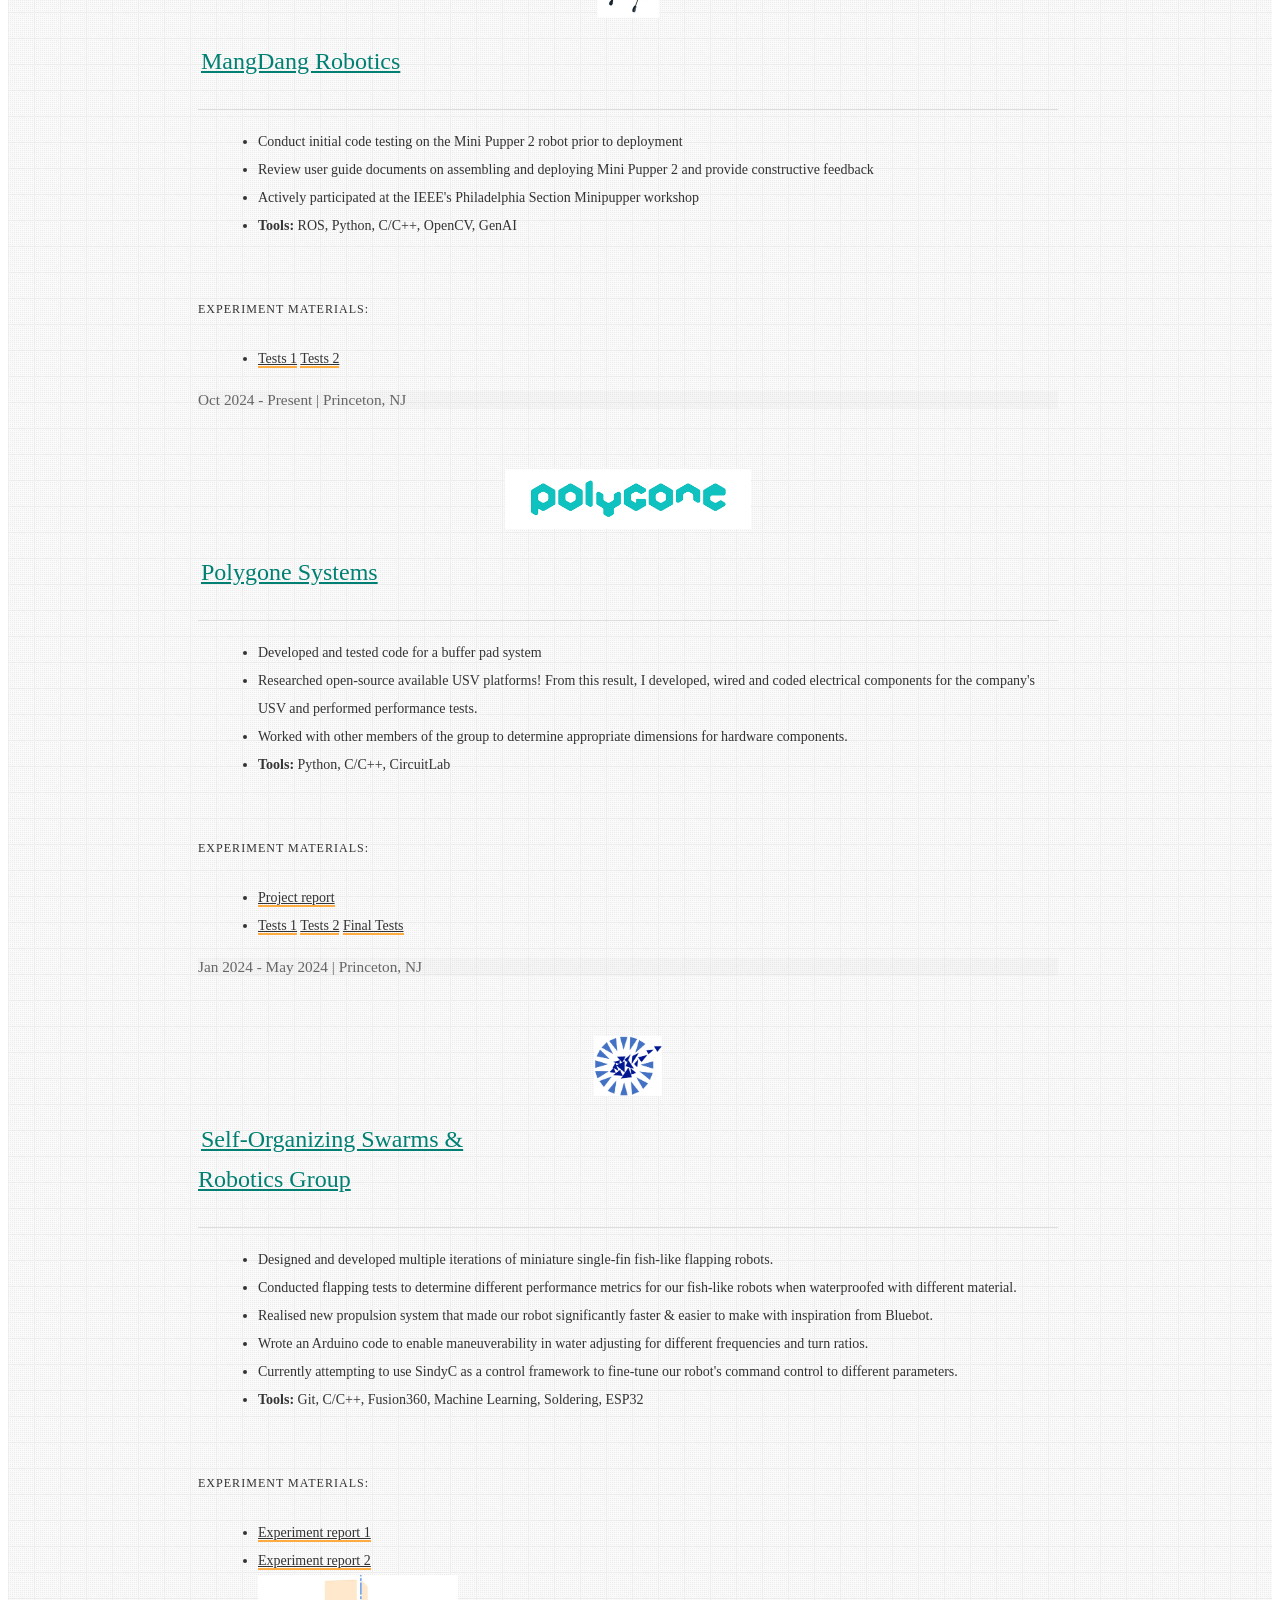
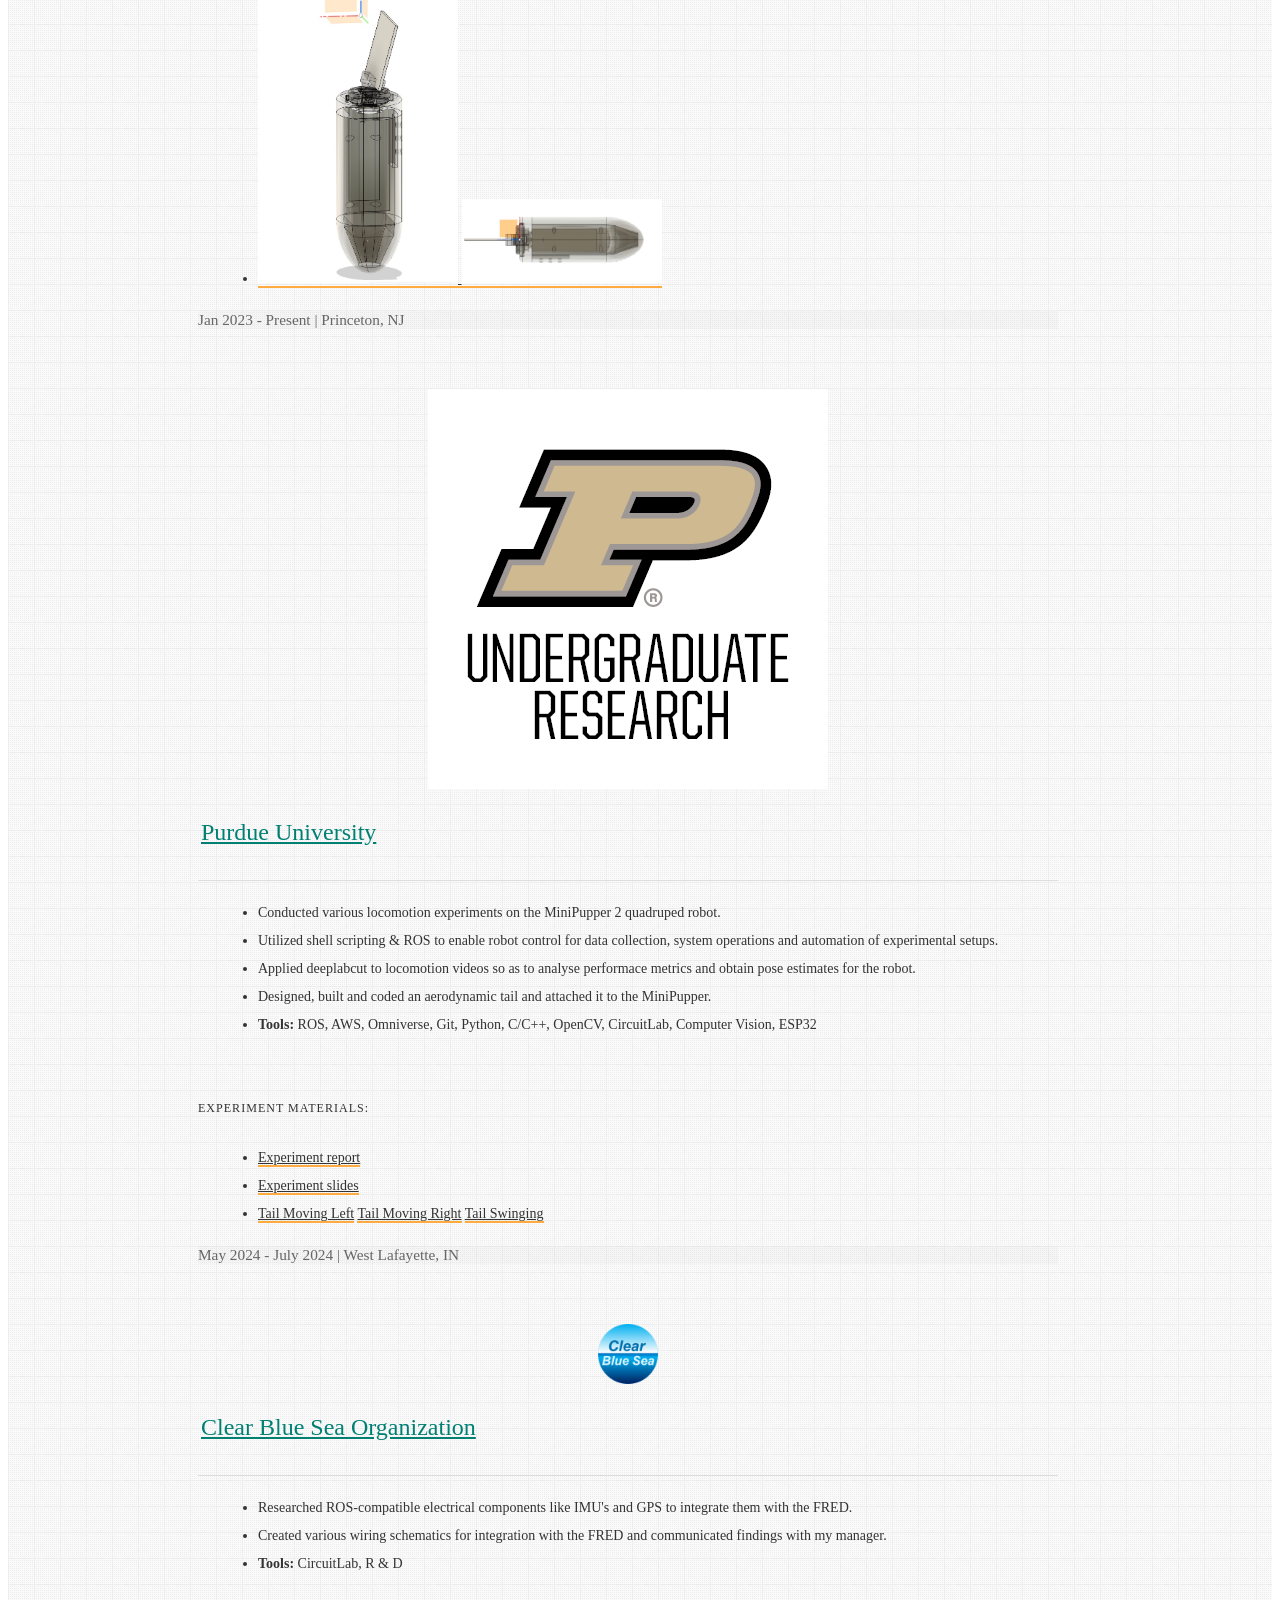
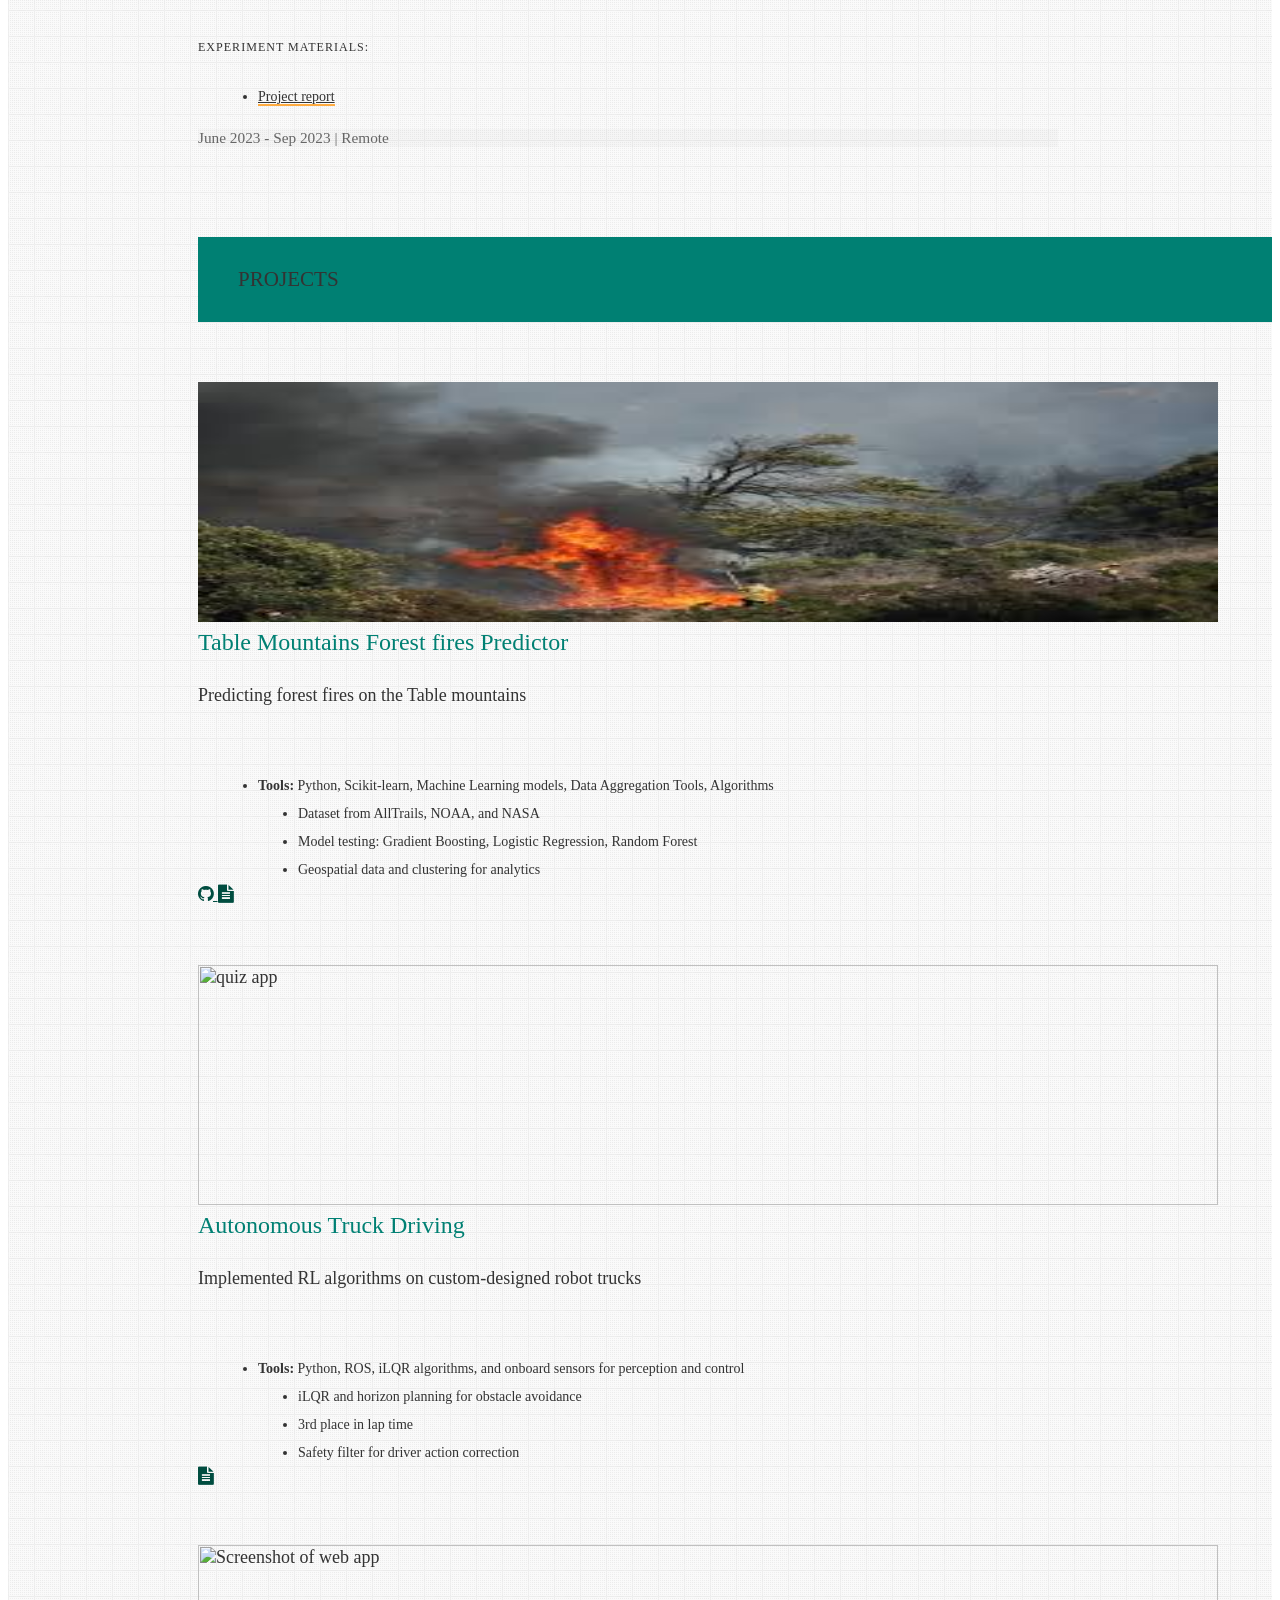
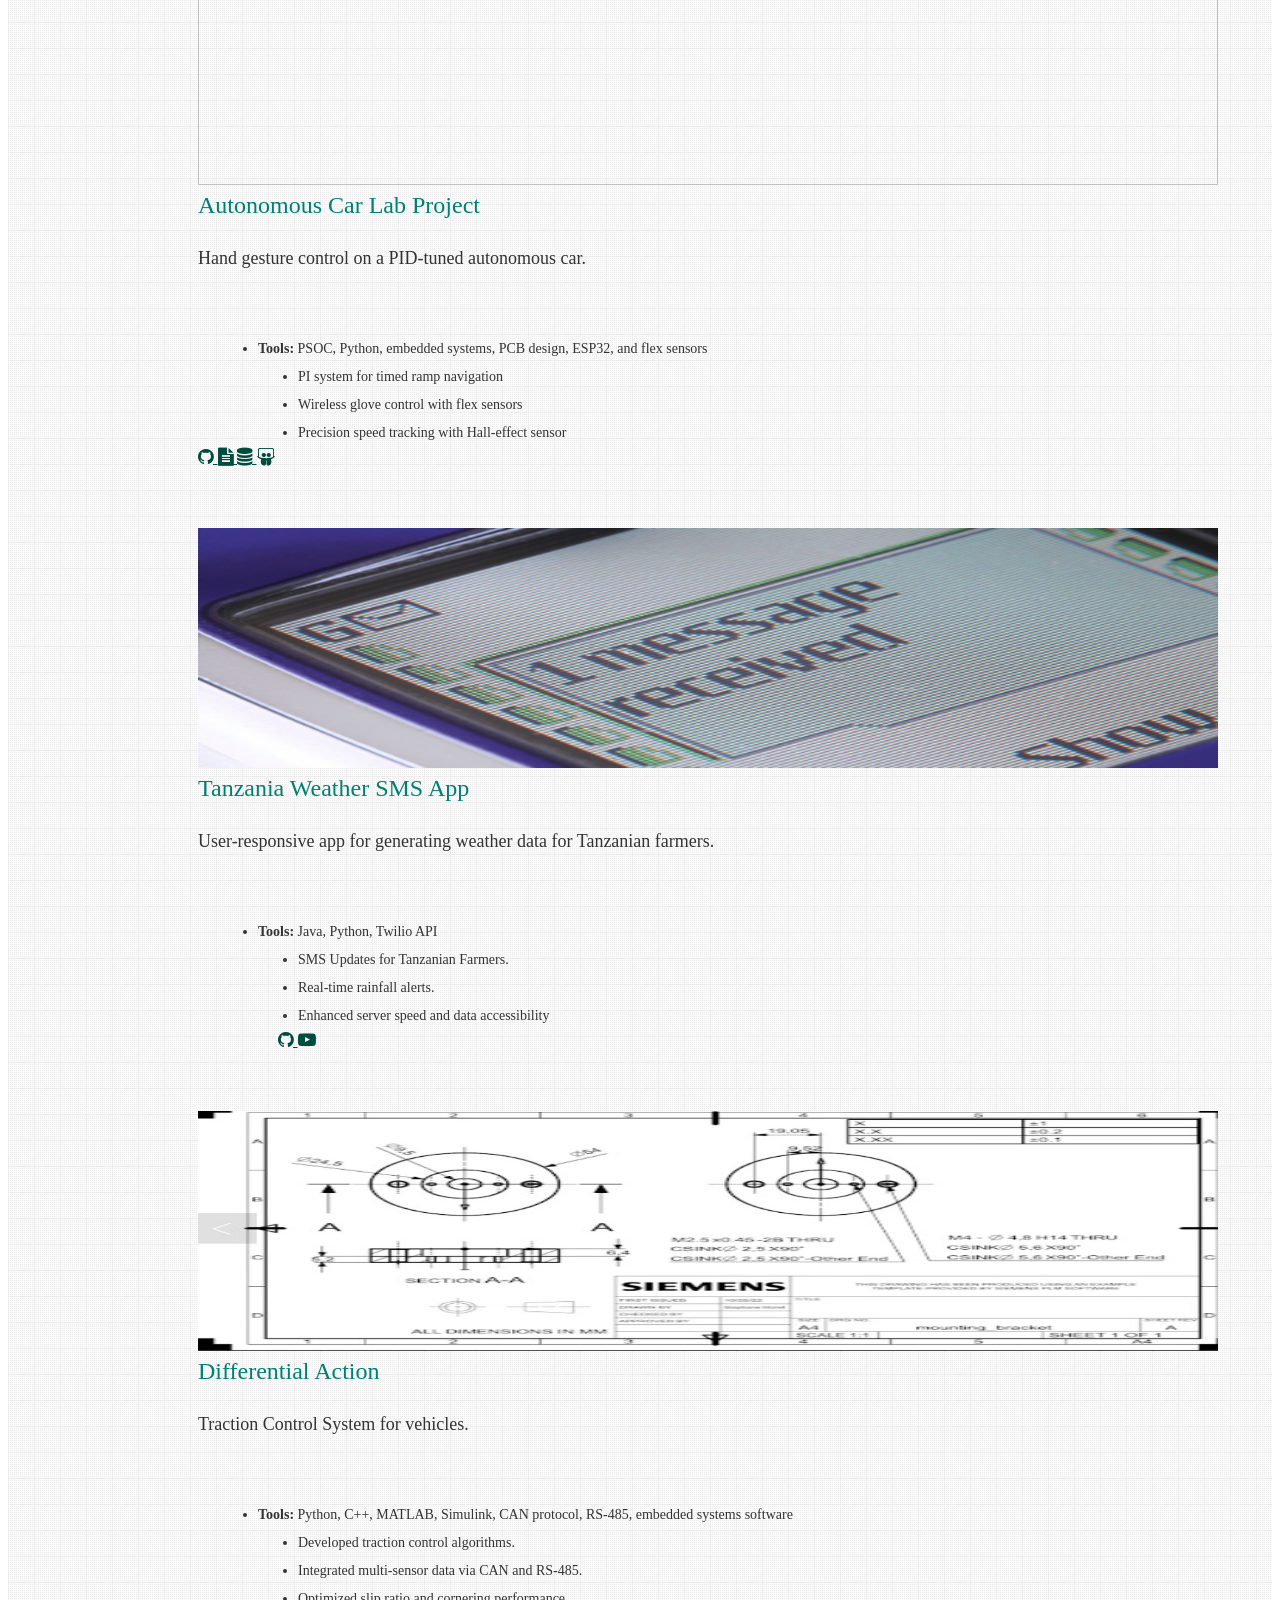
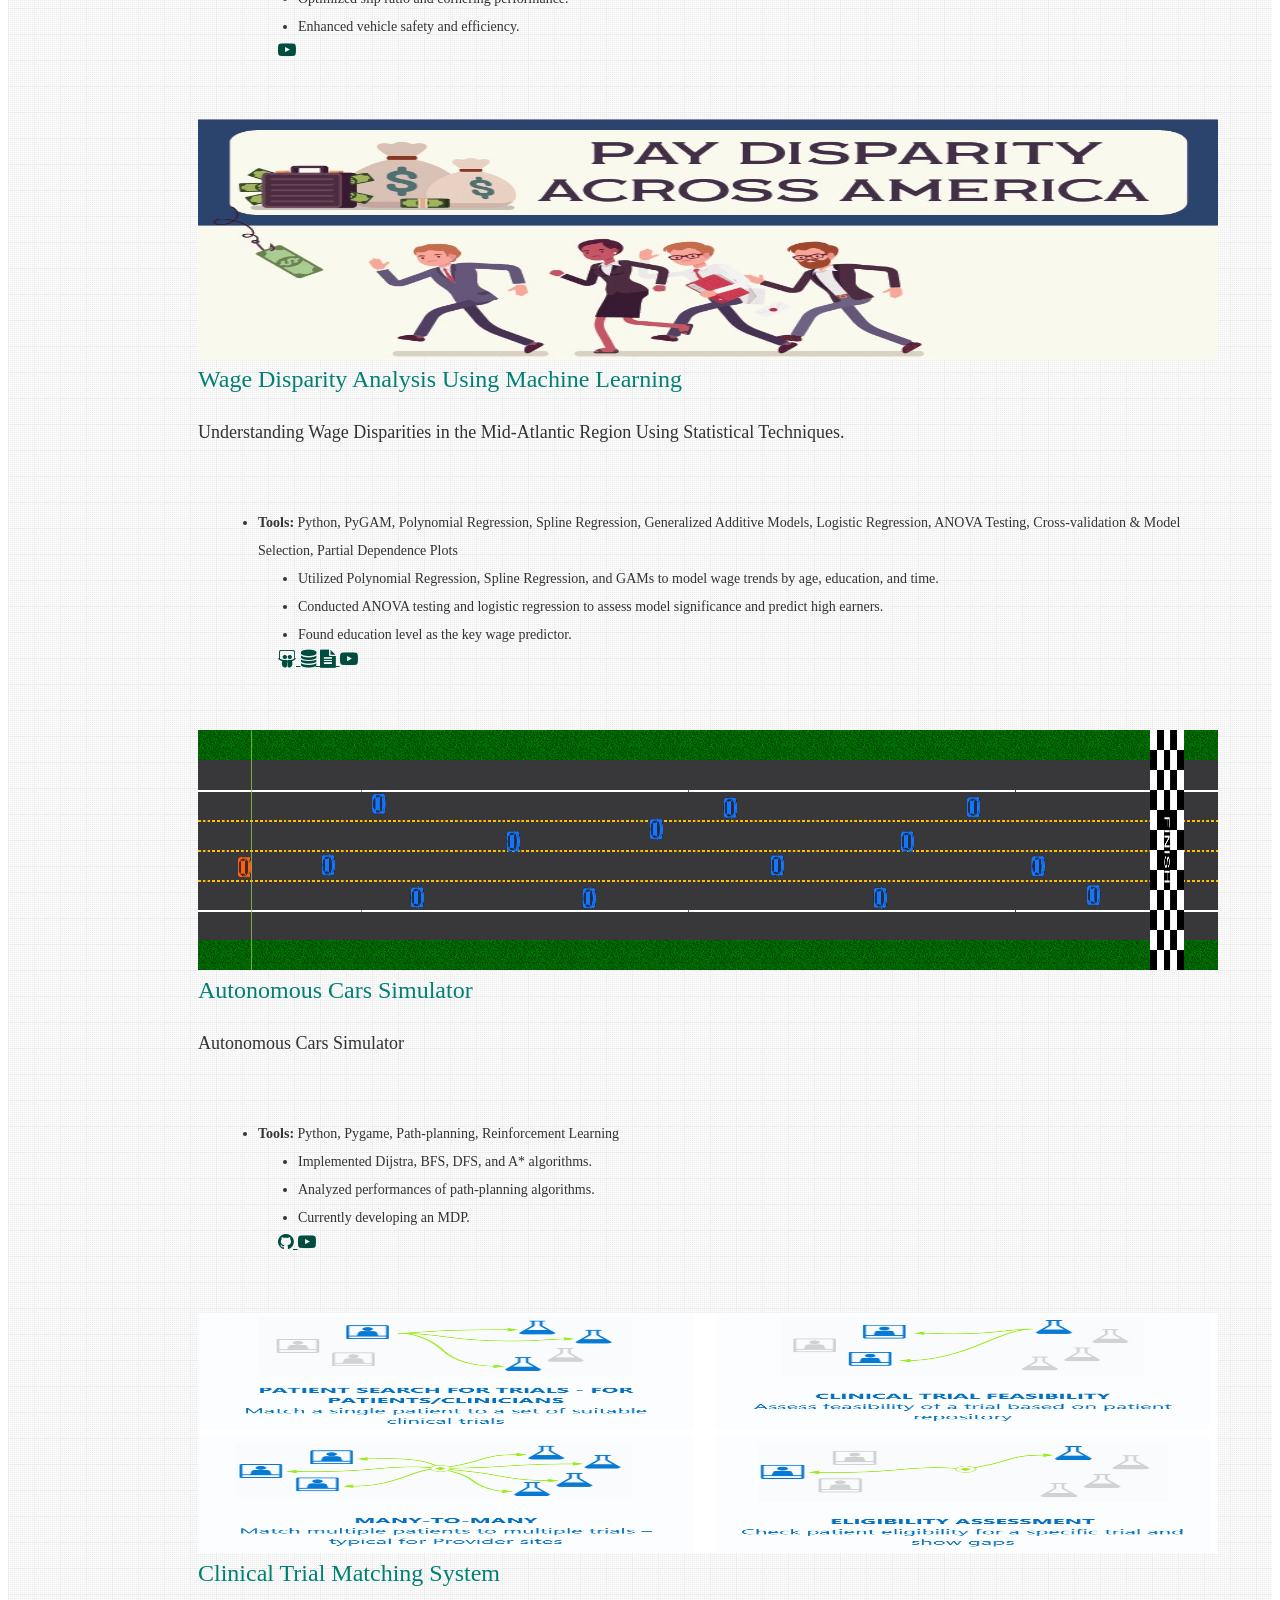
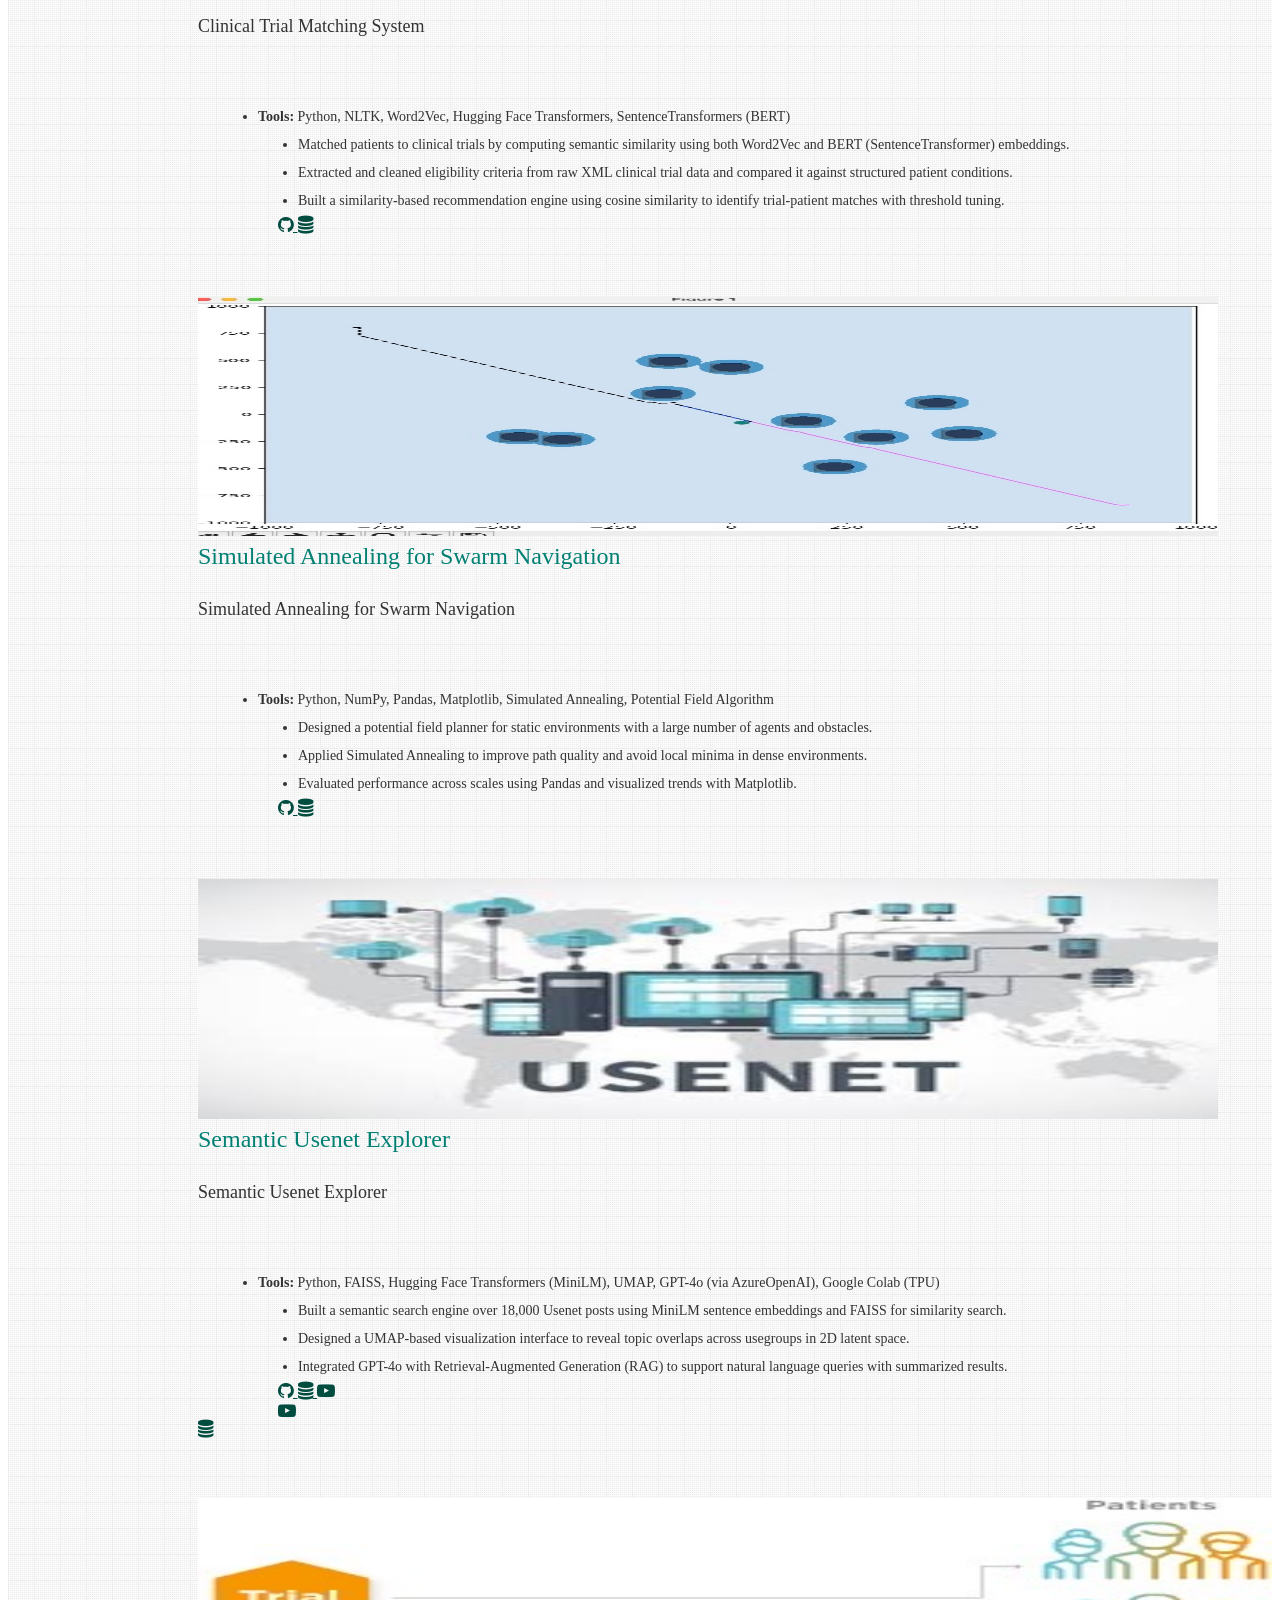
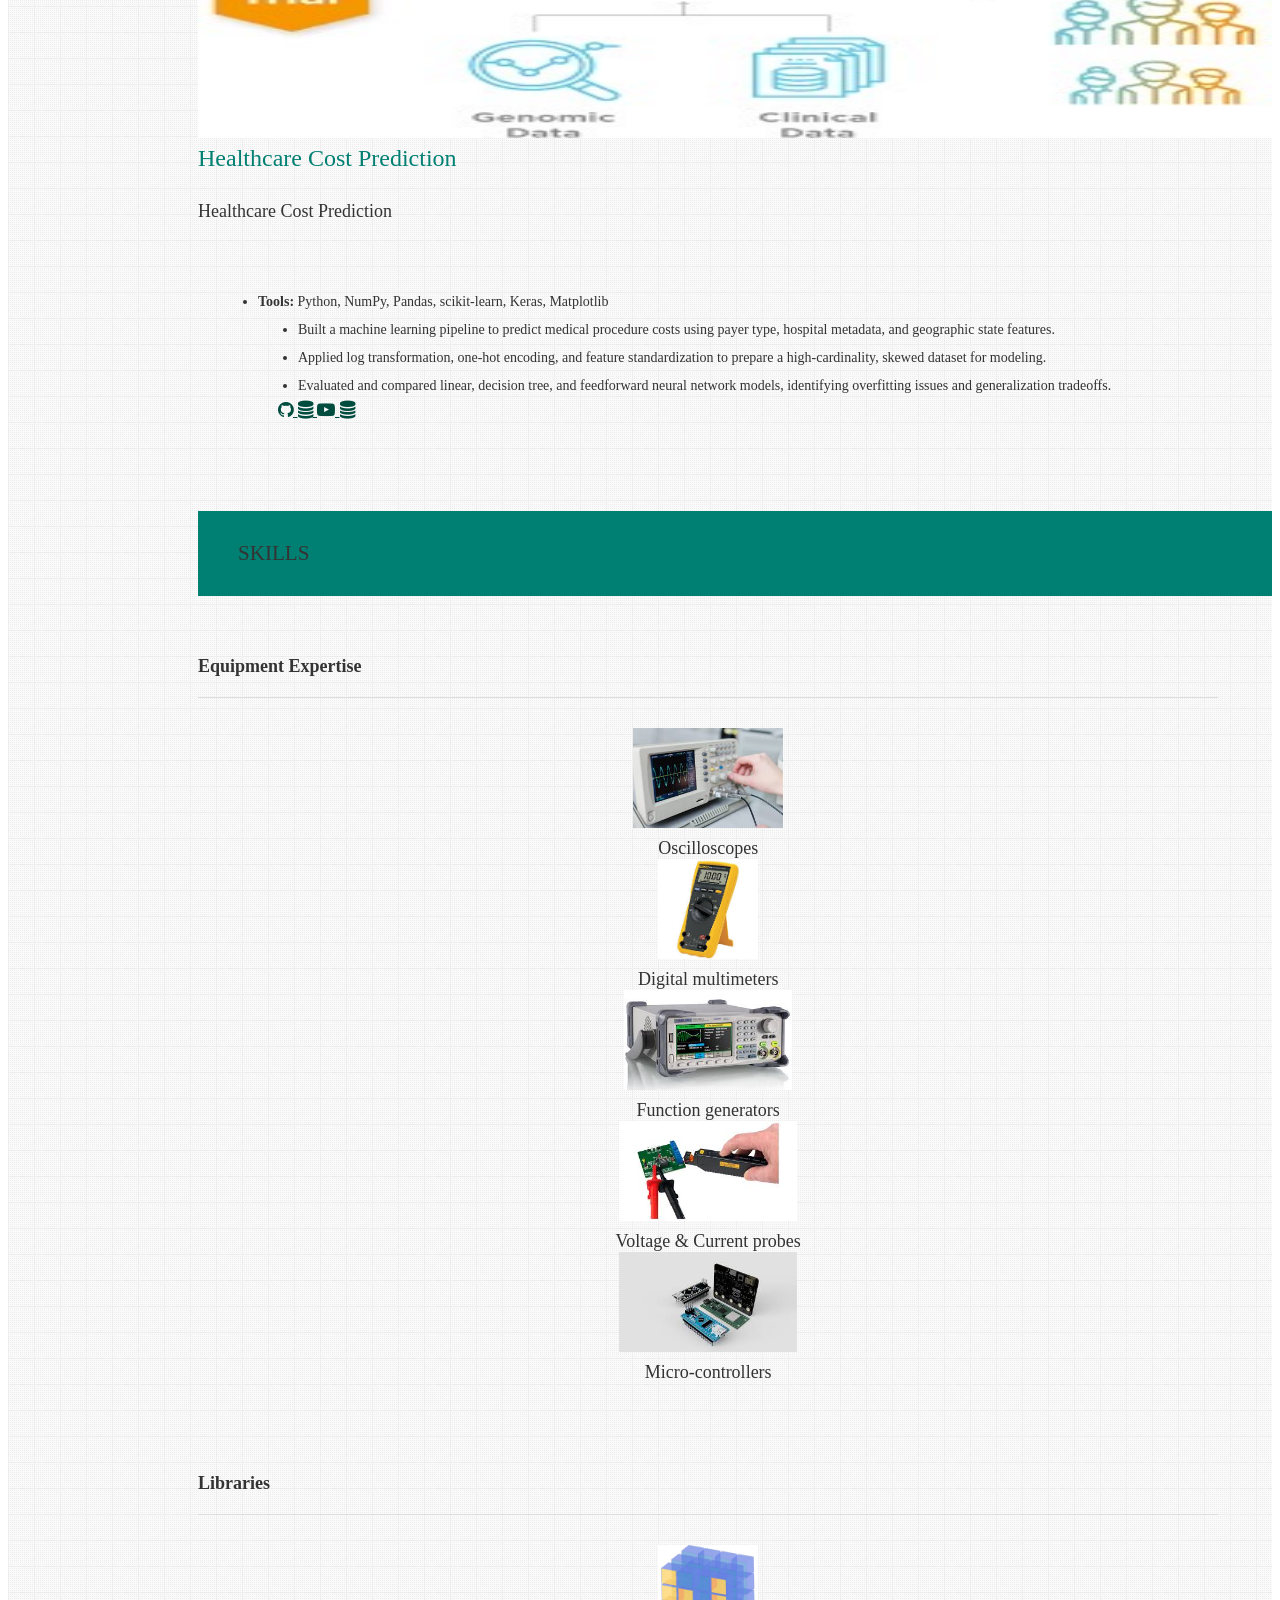
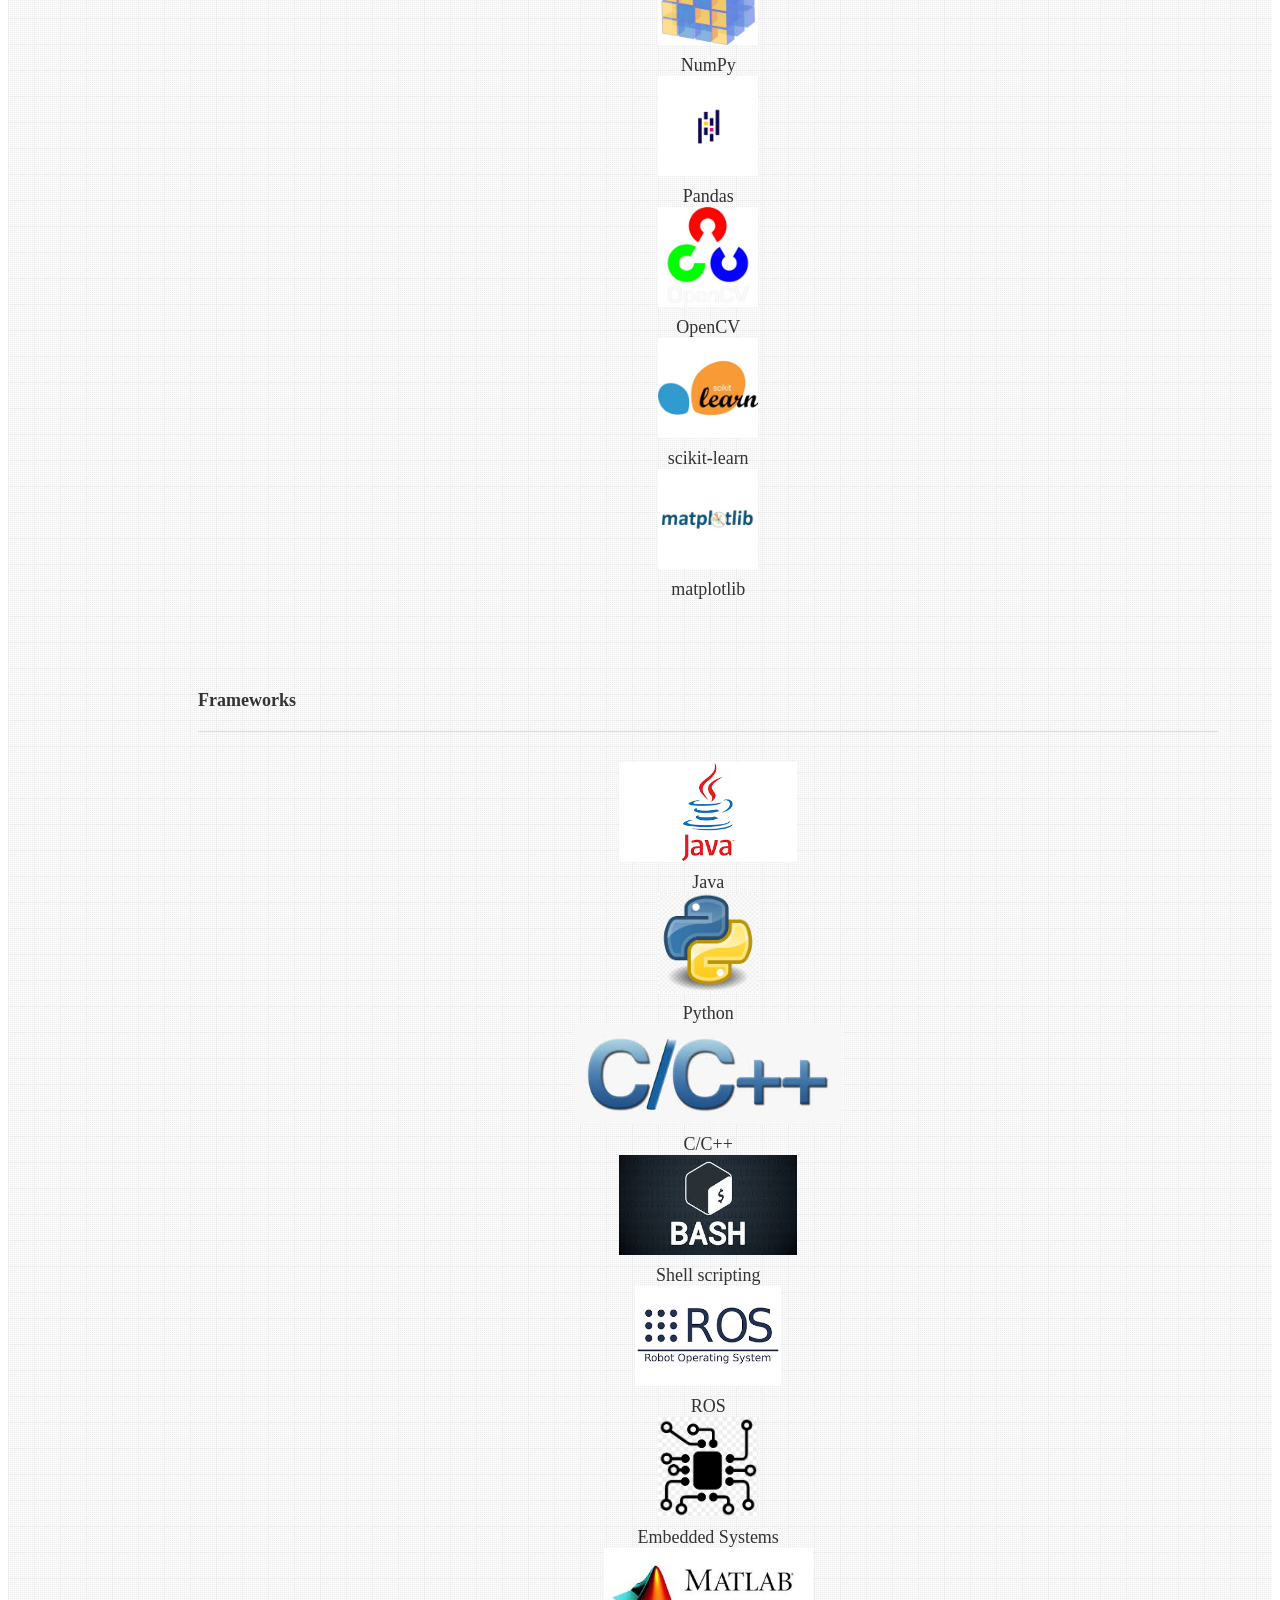
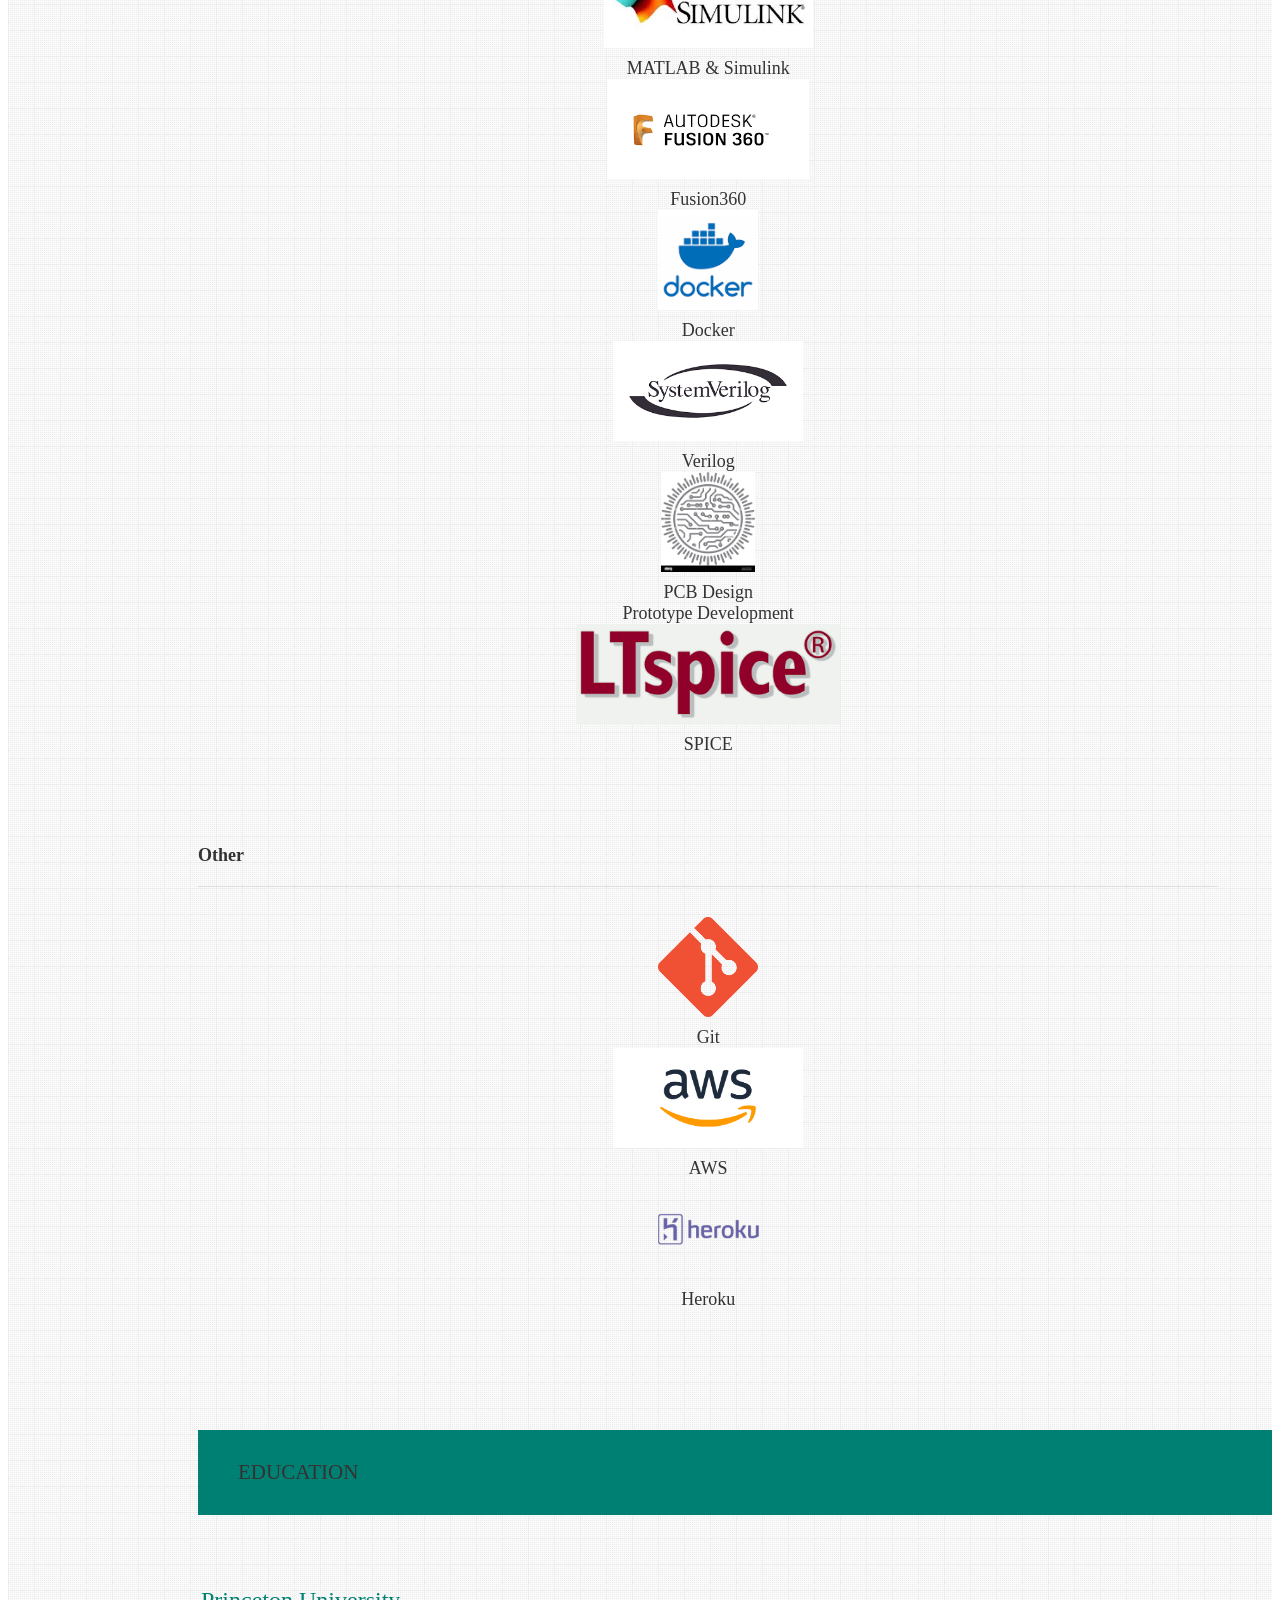
==== commit 760b4745: "i" ====
--- a/index.html
+++ b/index.html
@@ -1060,7 +1060,6 @@
           <li>Evaluated and compared linear, decision tree, and feedforward neural network models, identifying overfitting issues and generalization tradeoffs.</li>
           <ul>
         </ul>
-      </ul>
           <div class="card-action">
             <!-- GitHub link -->
             <a href="https://github.com/BRIANMMARI10/healthcare-cost-prediction" target="_blank"
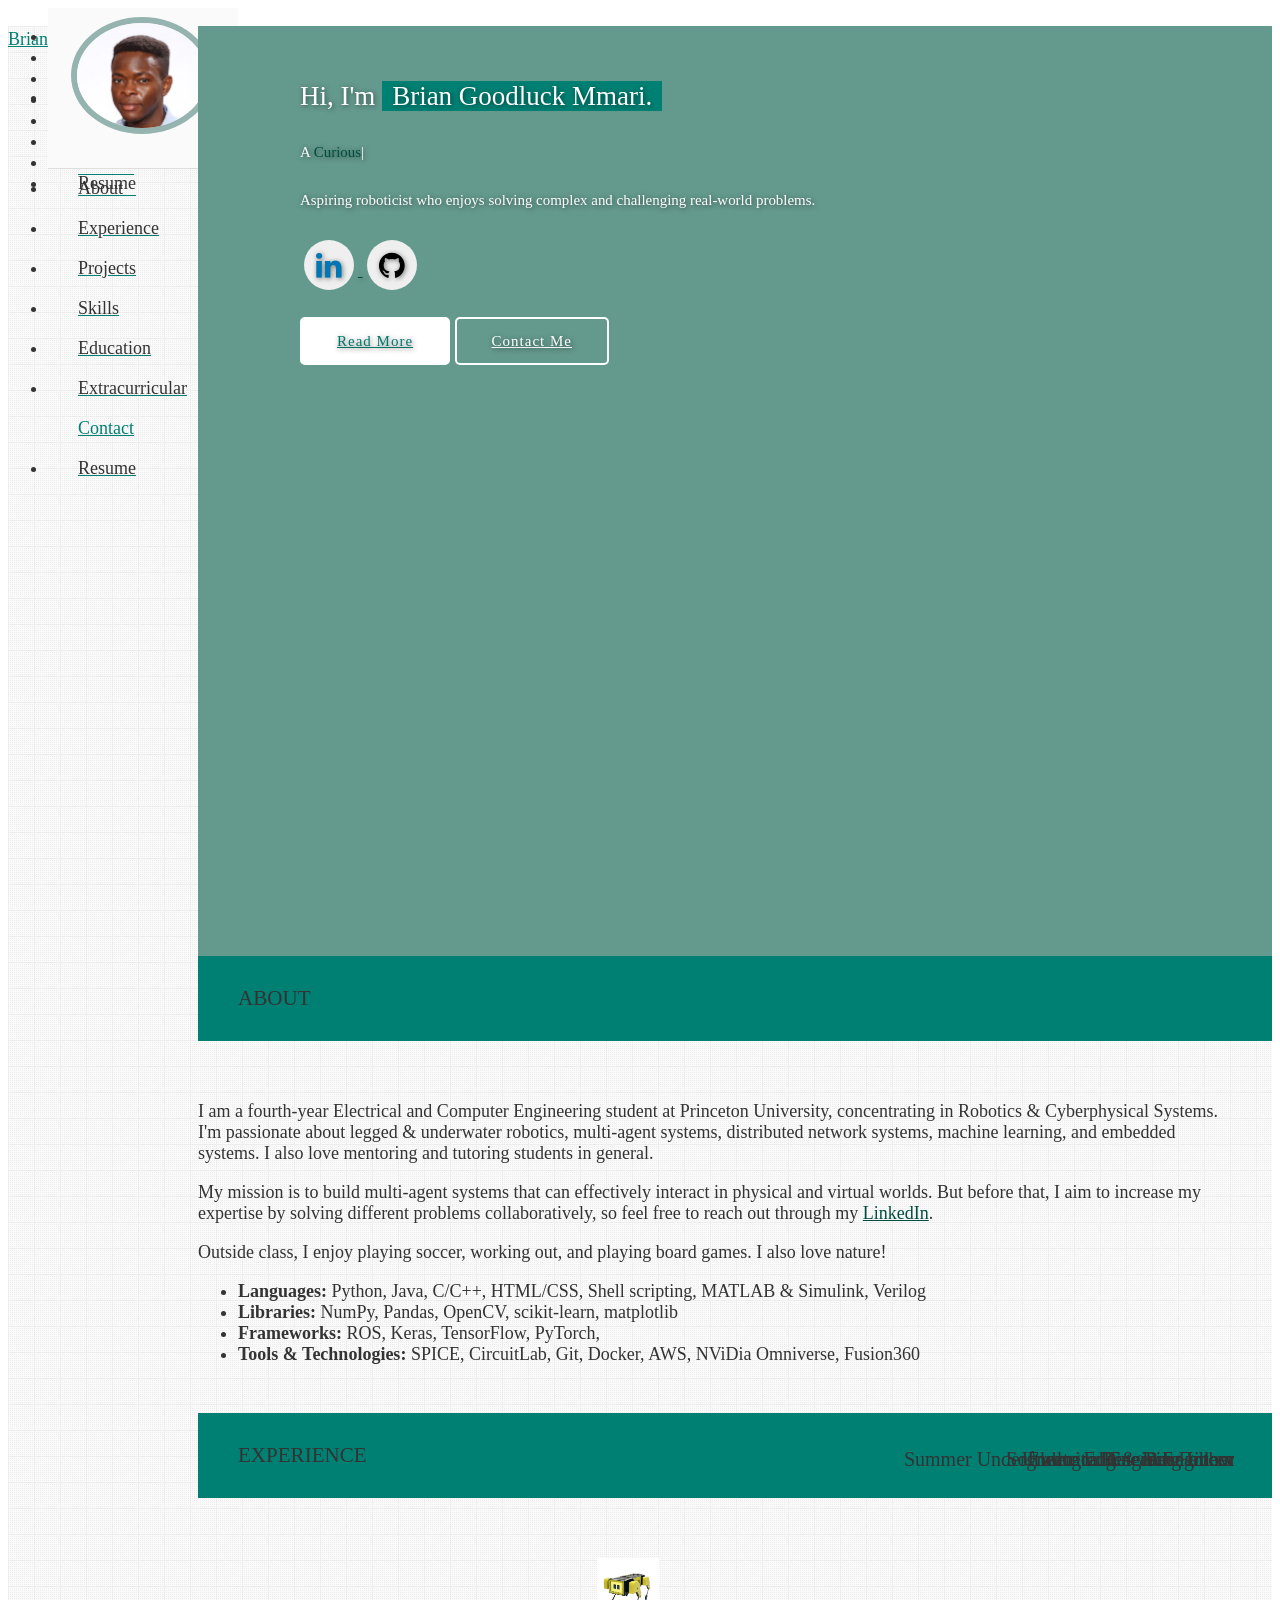
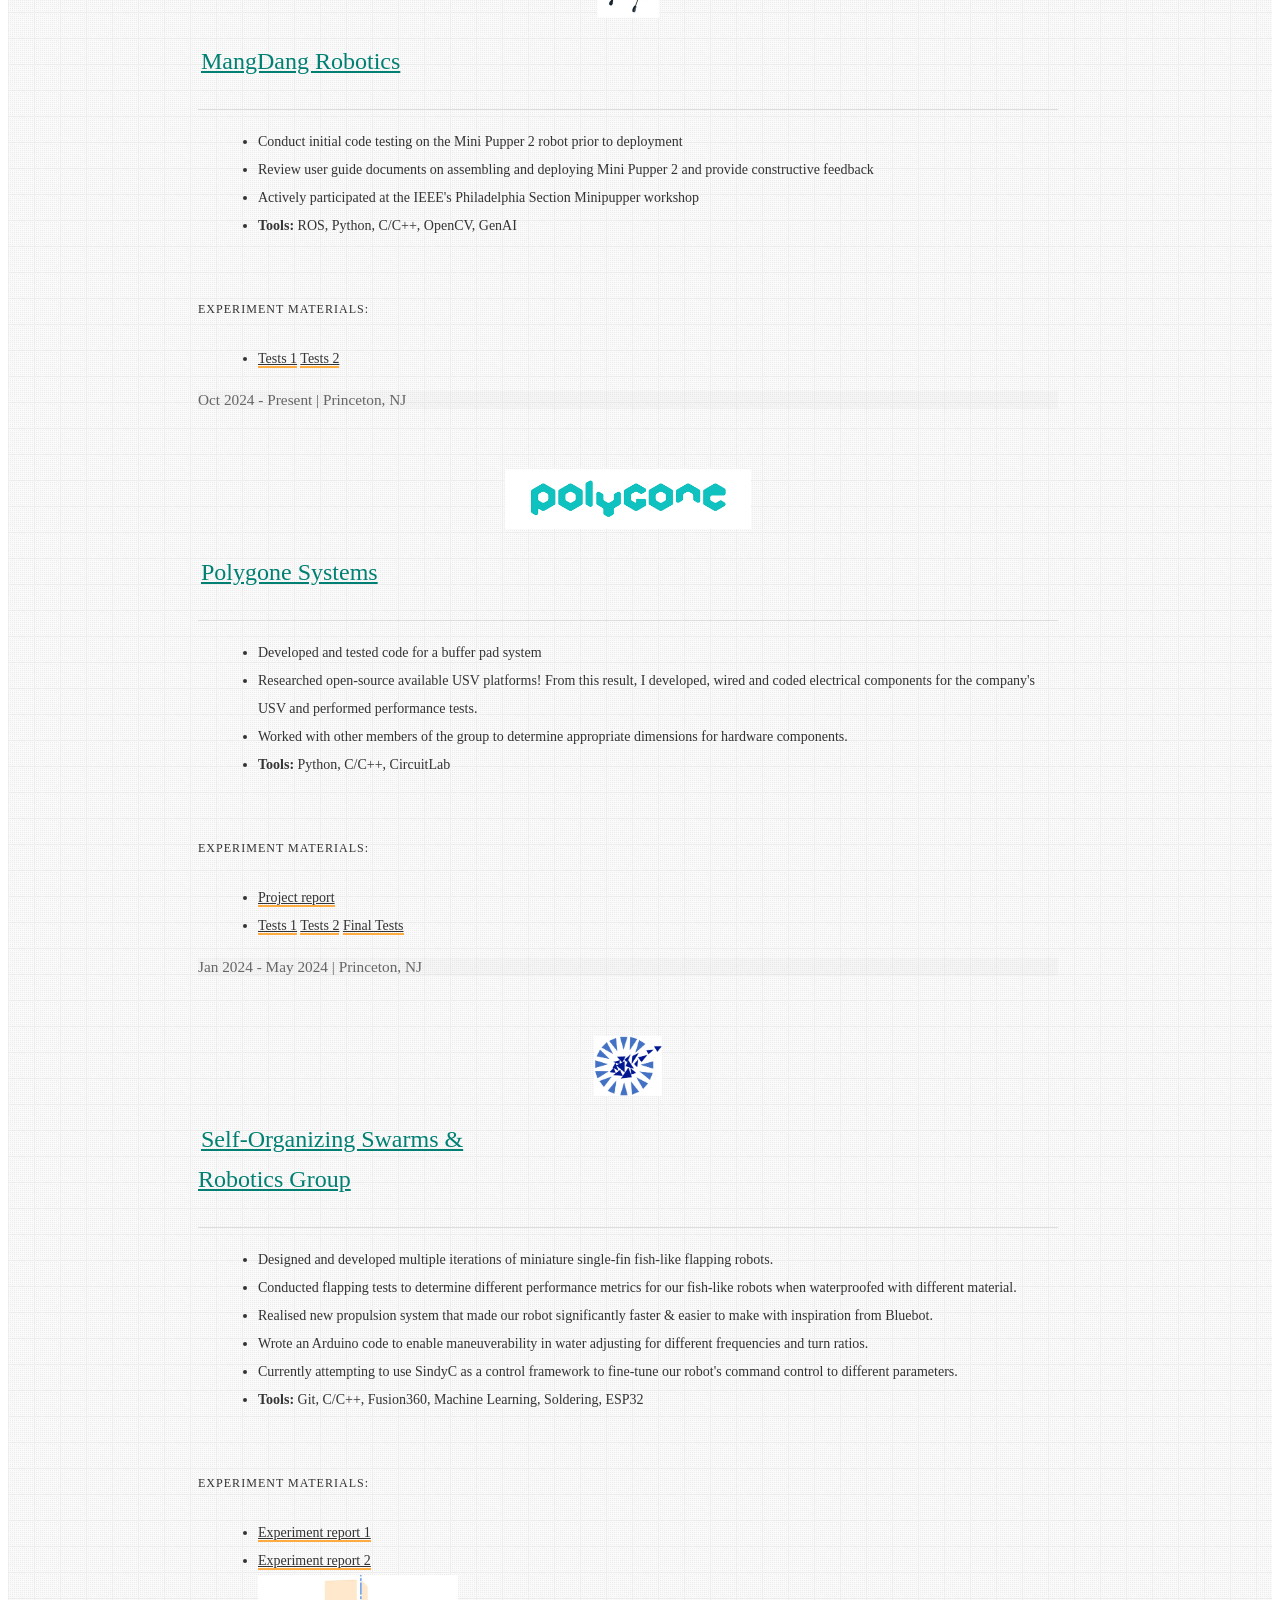
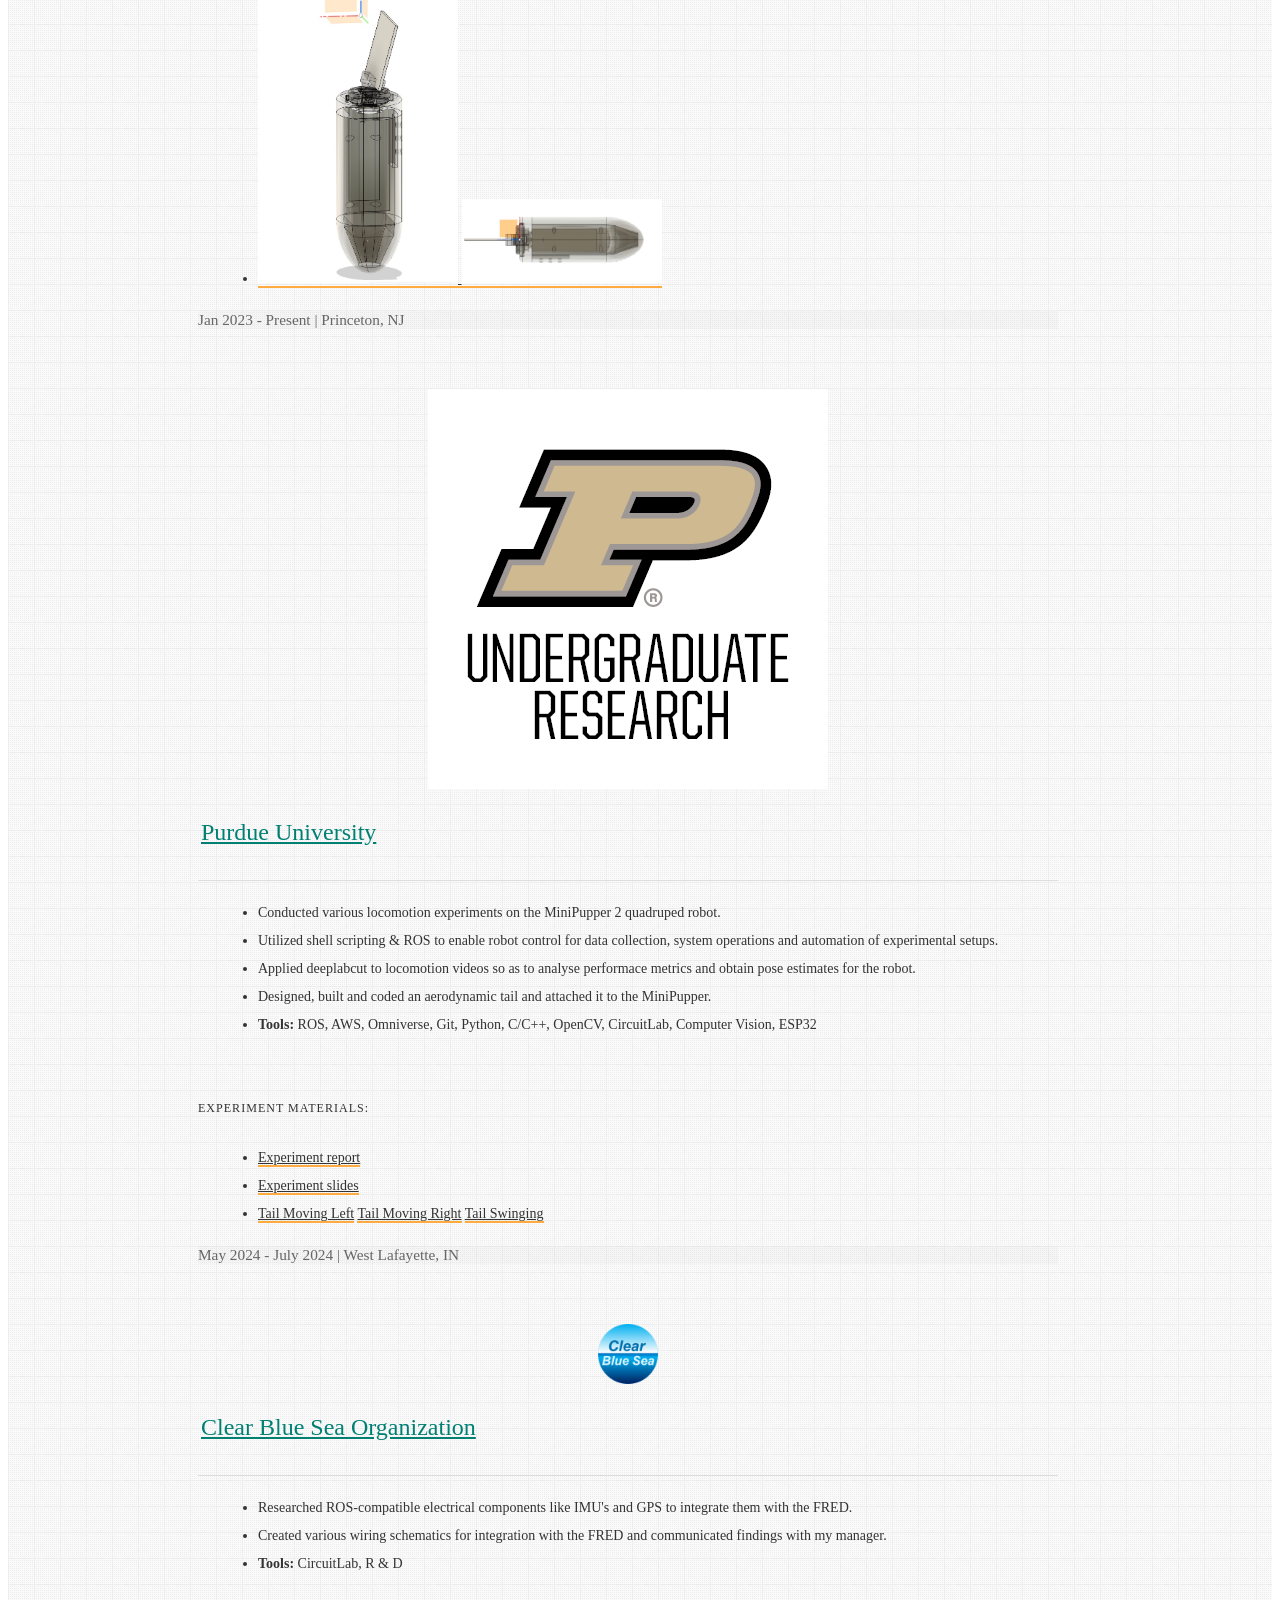
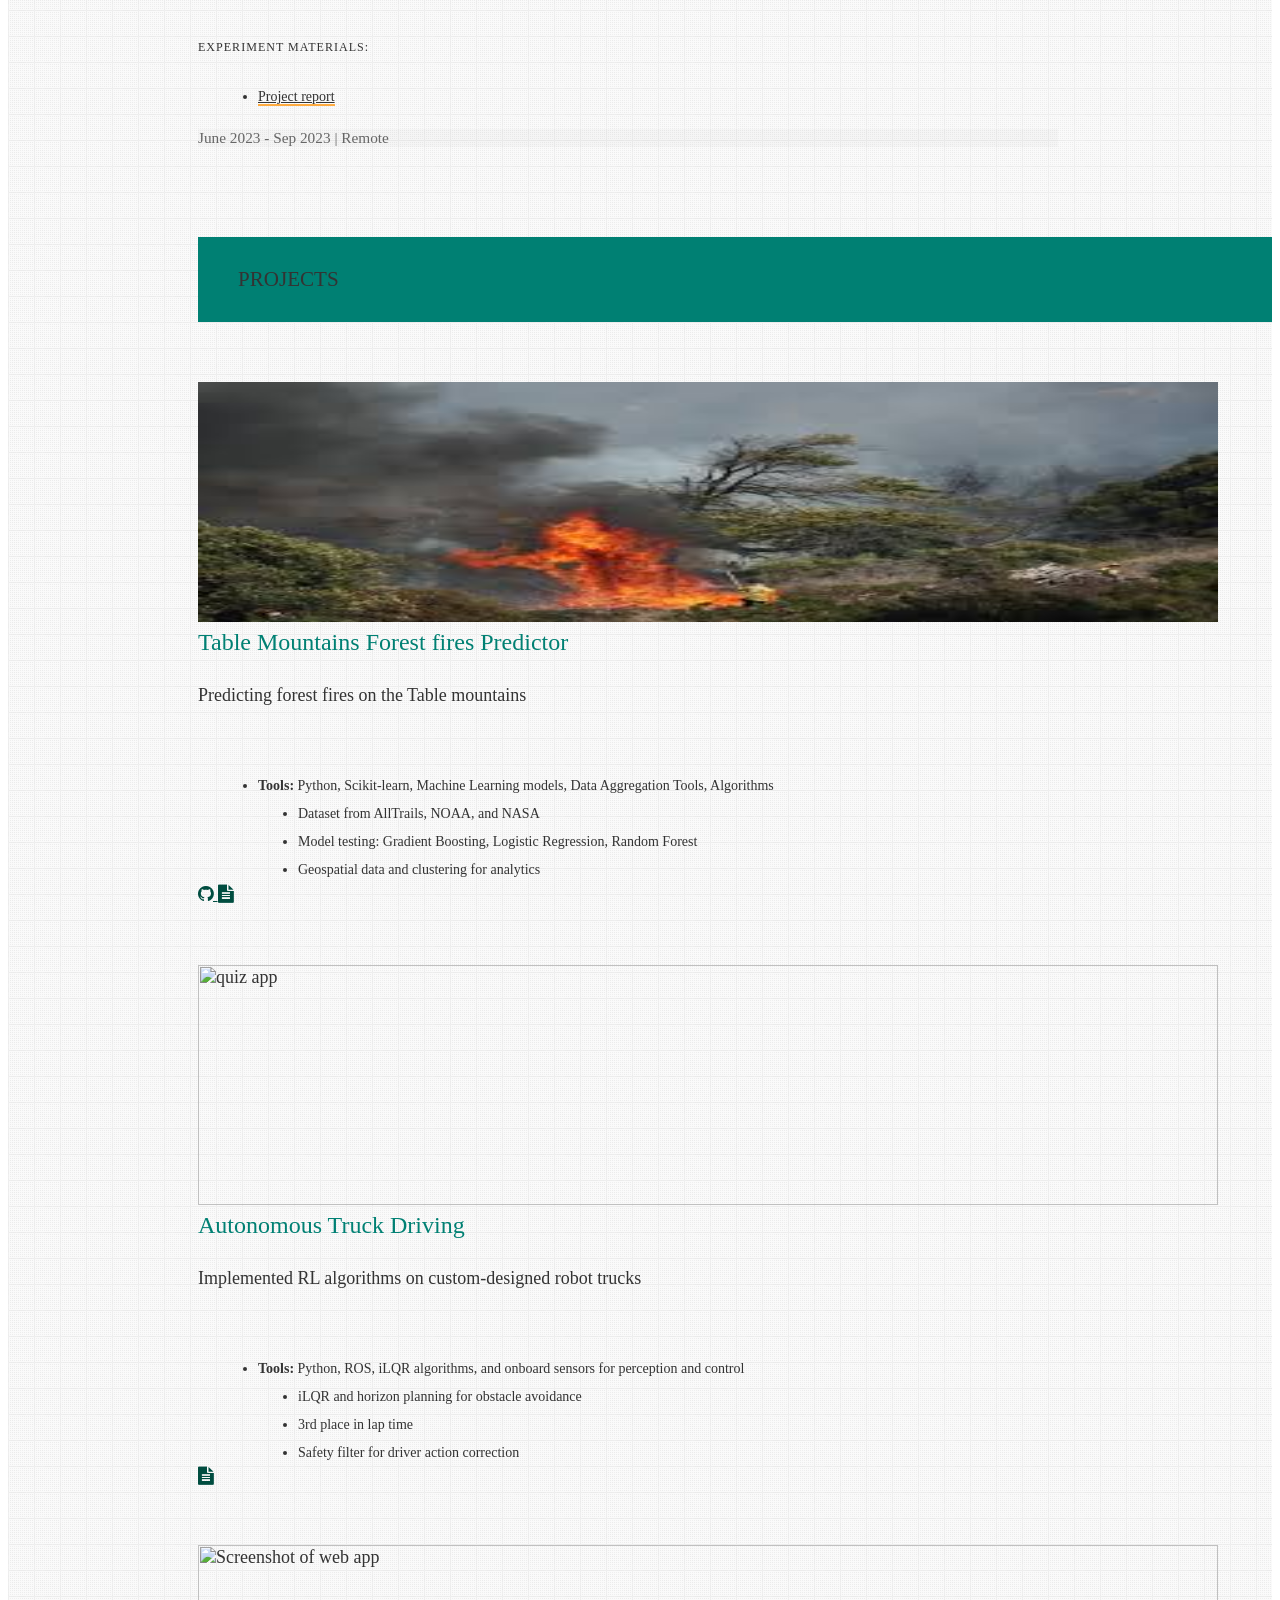
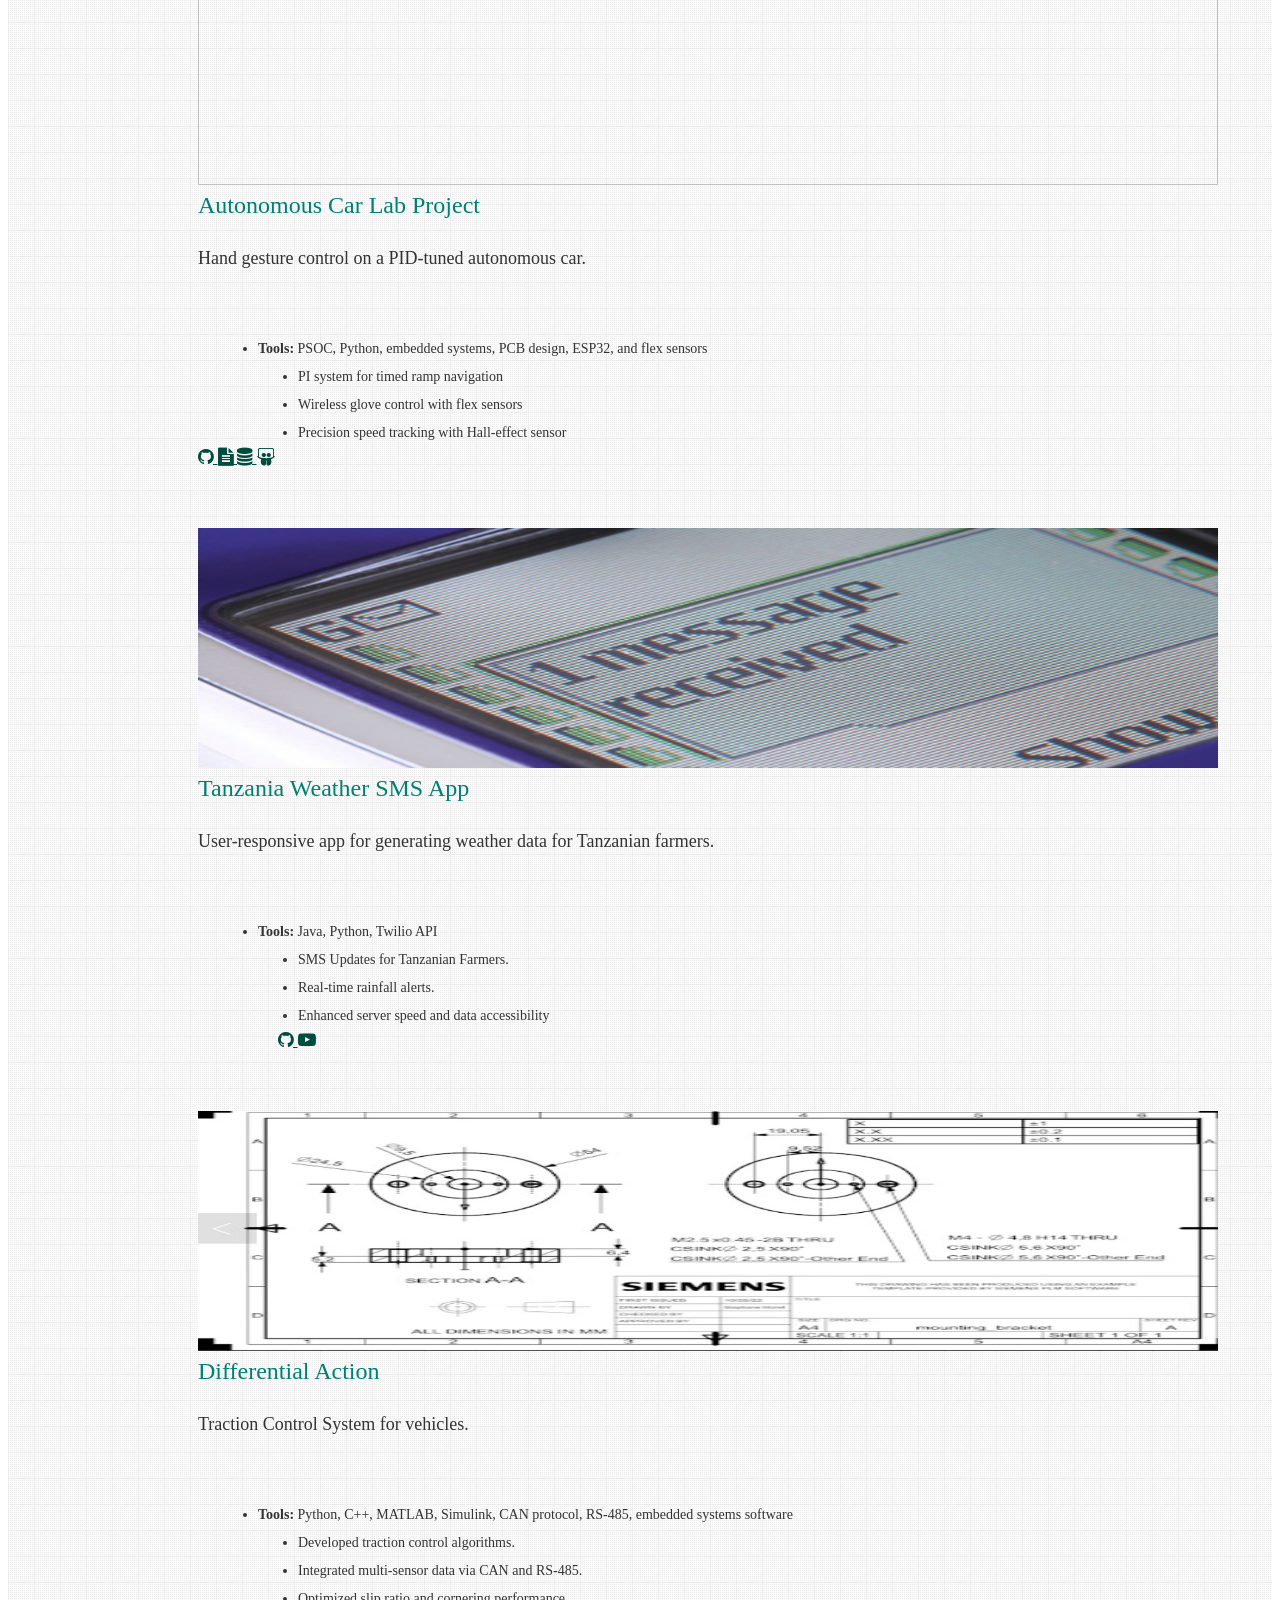
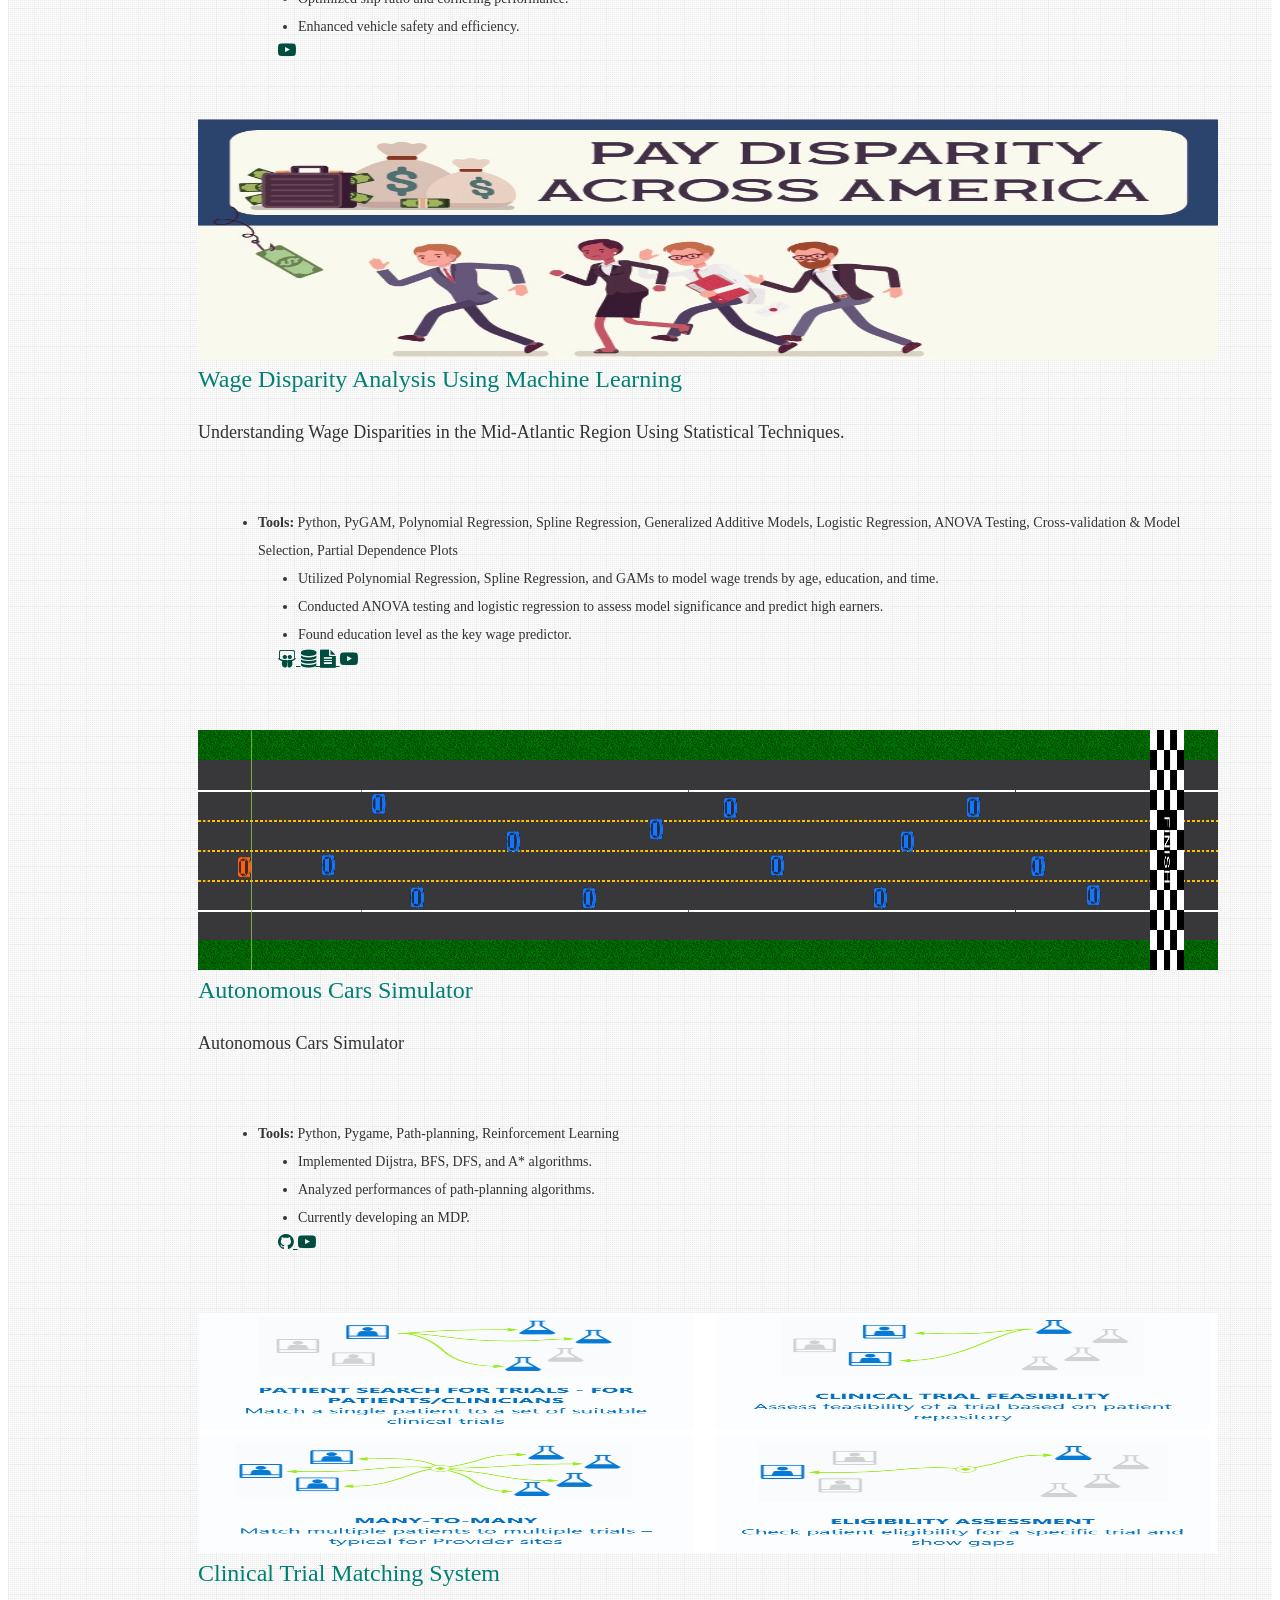
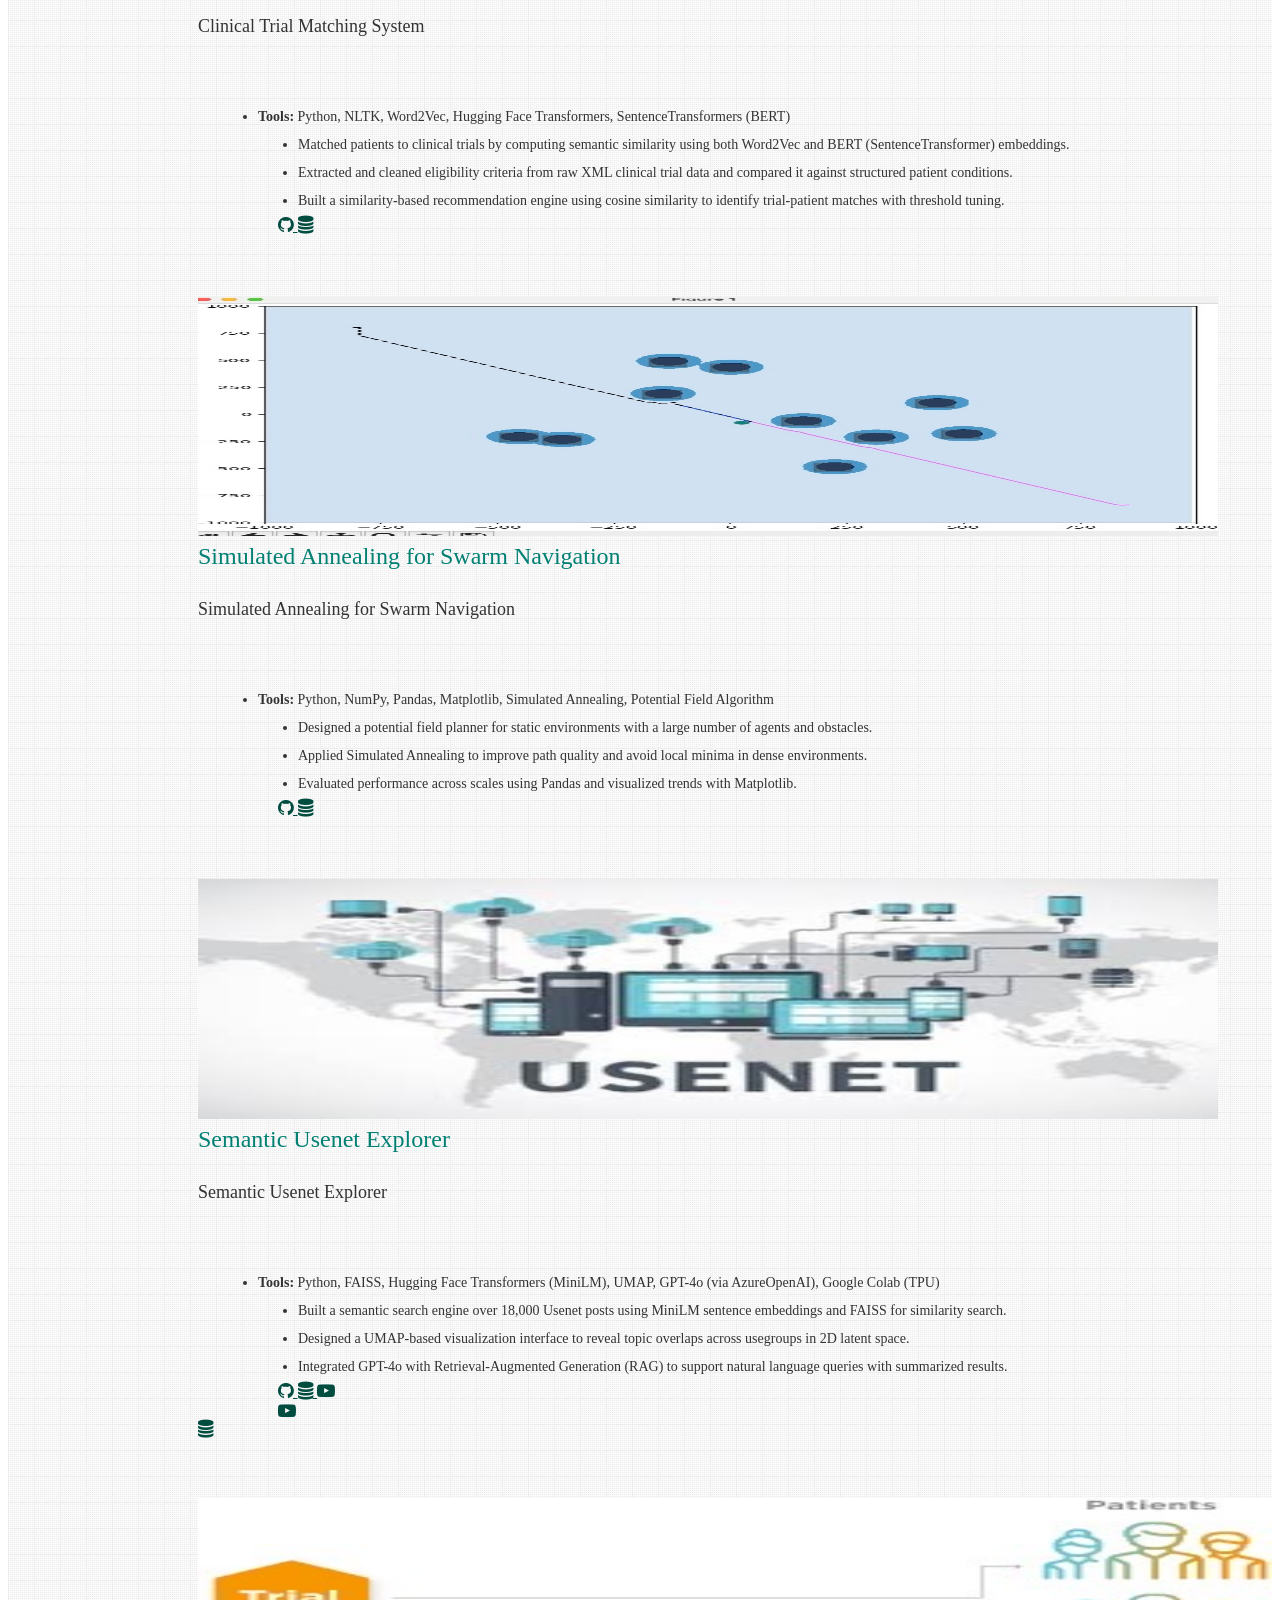
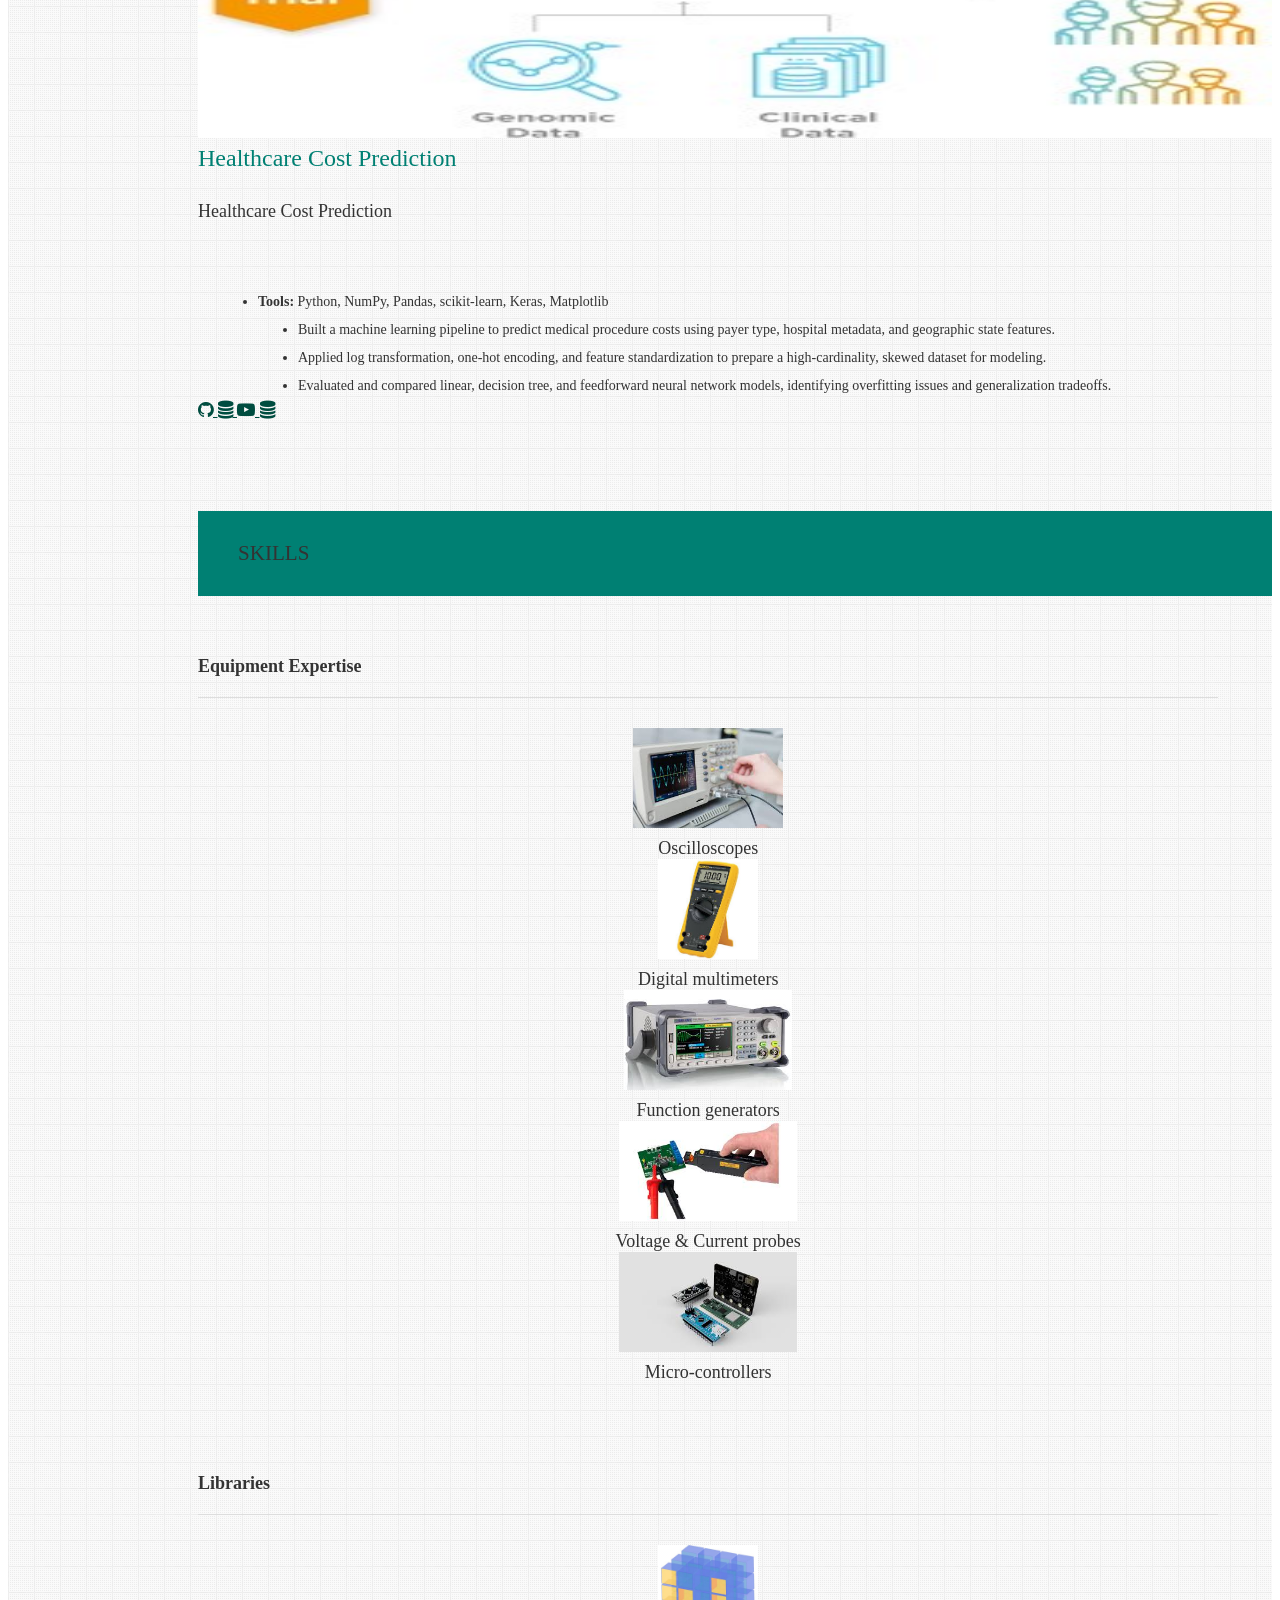
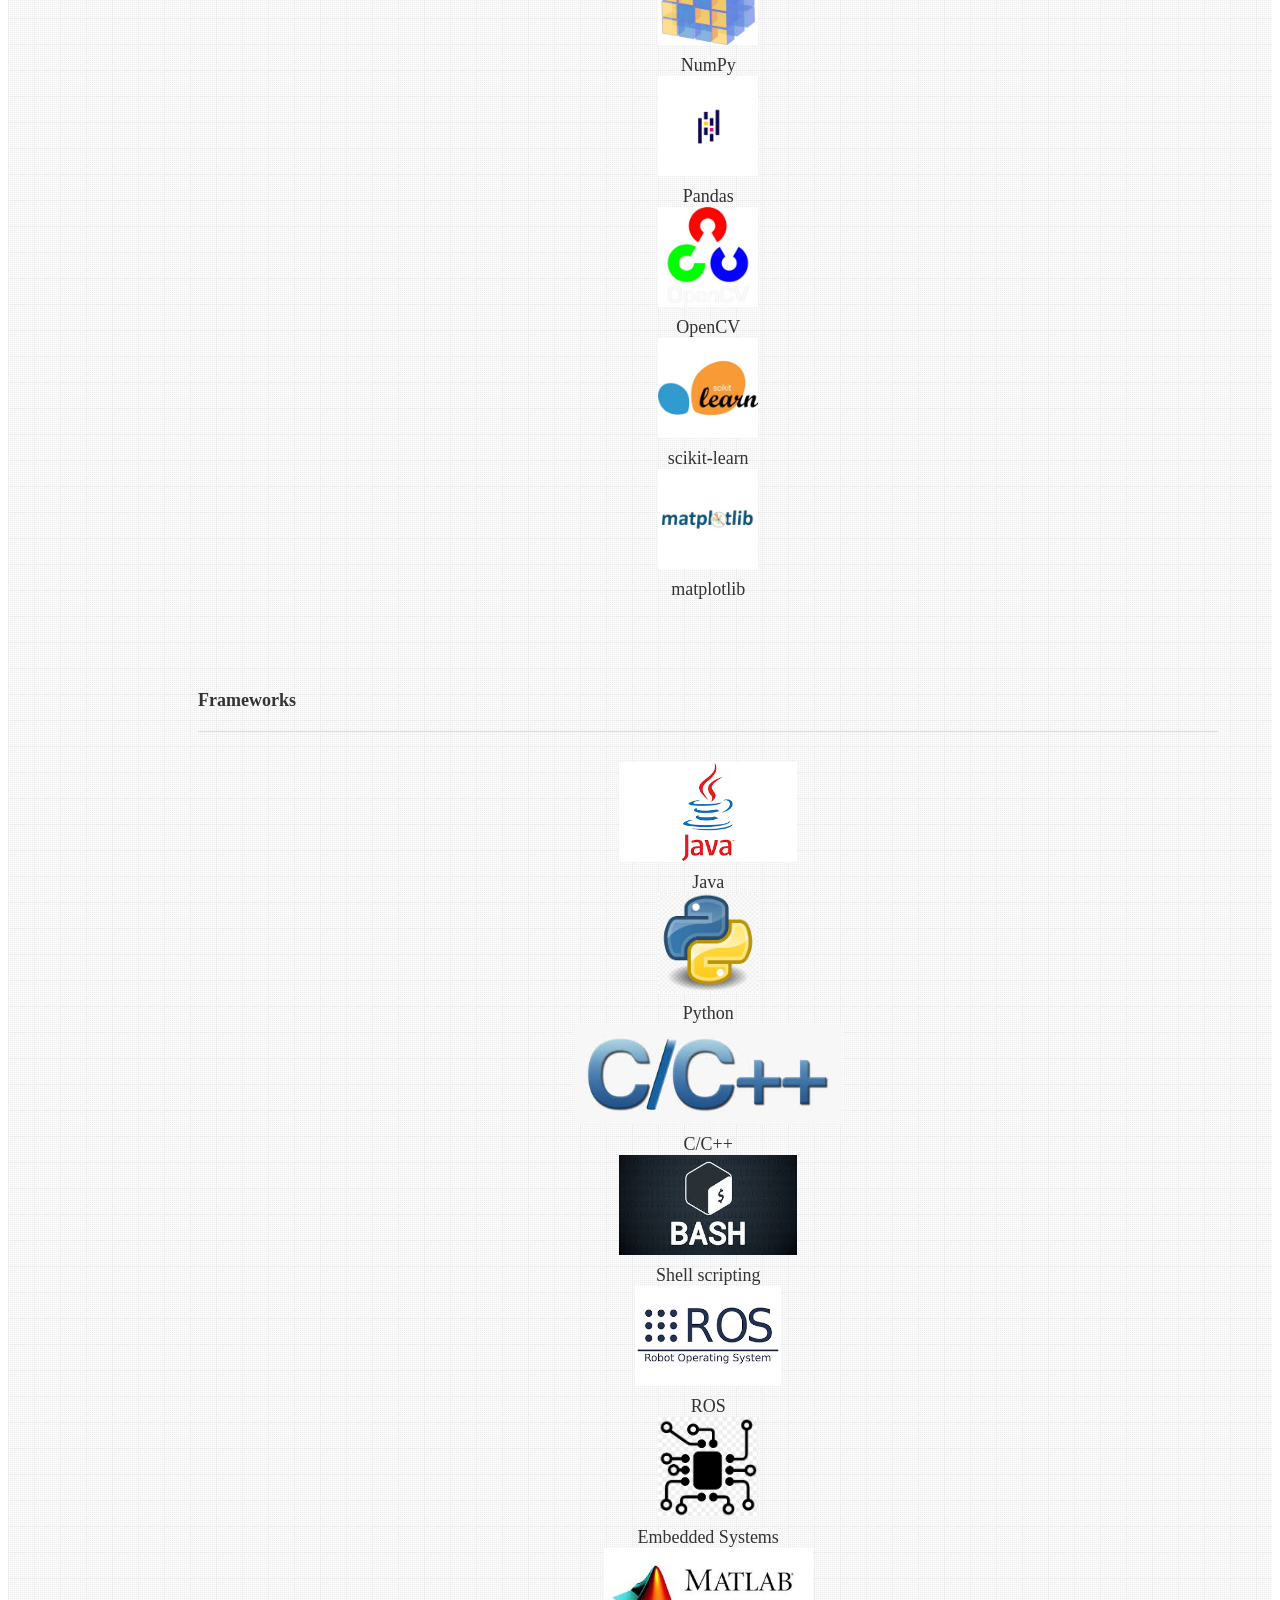
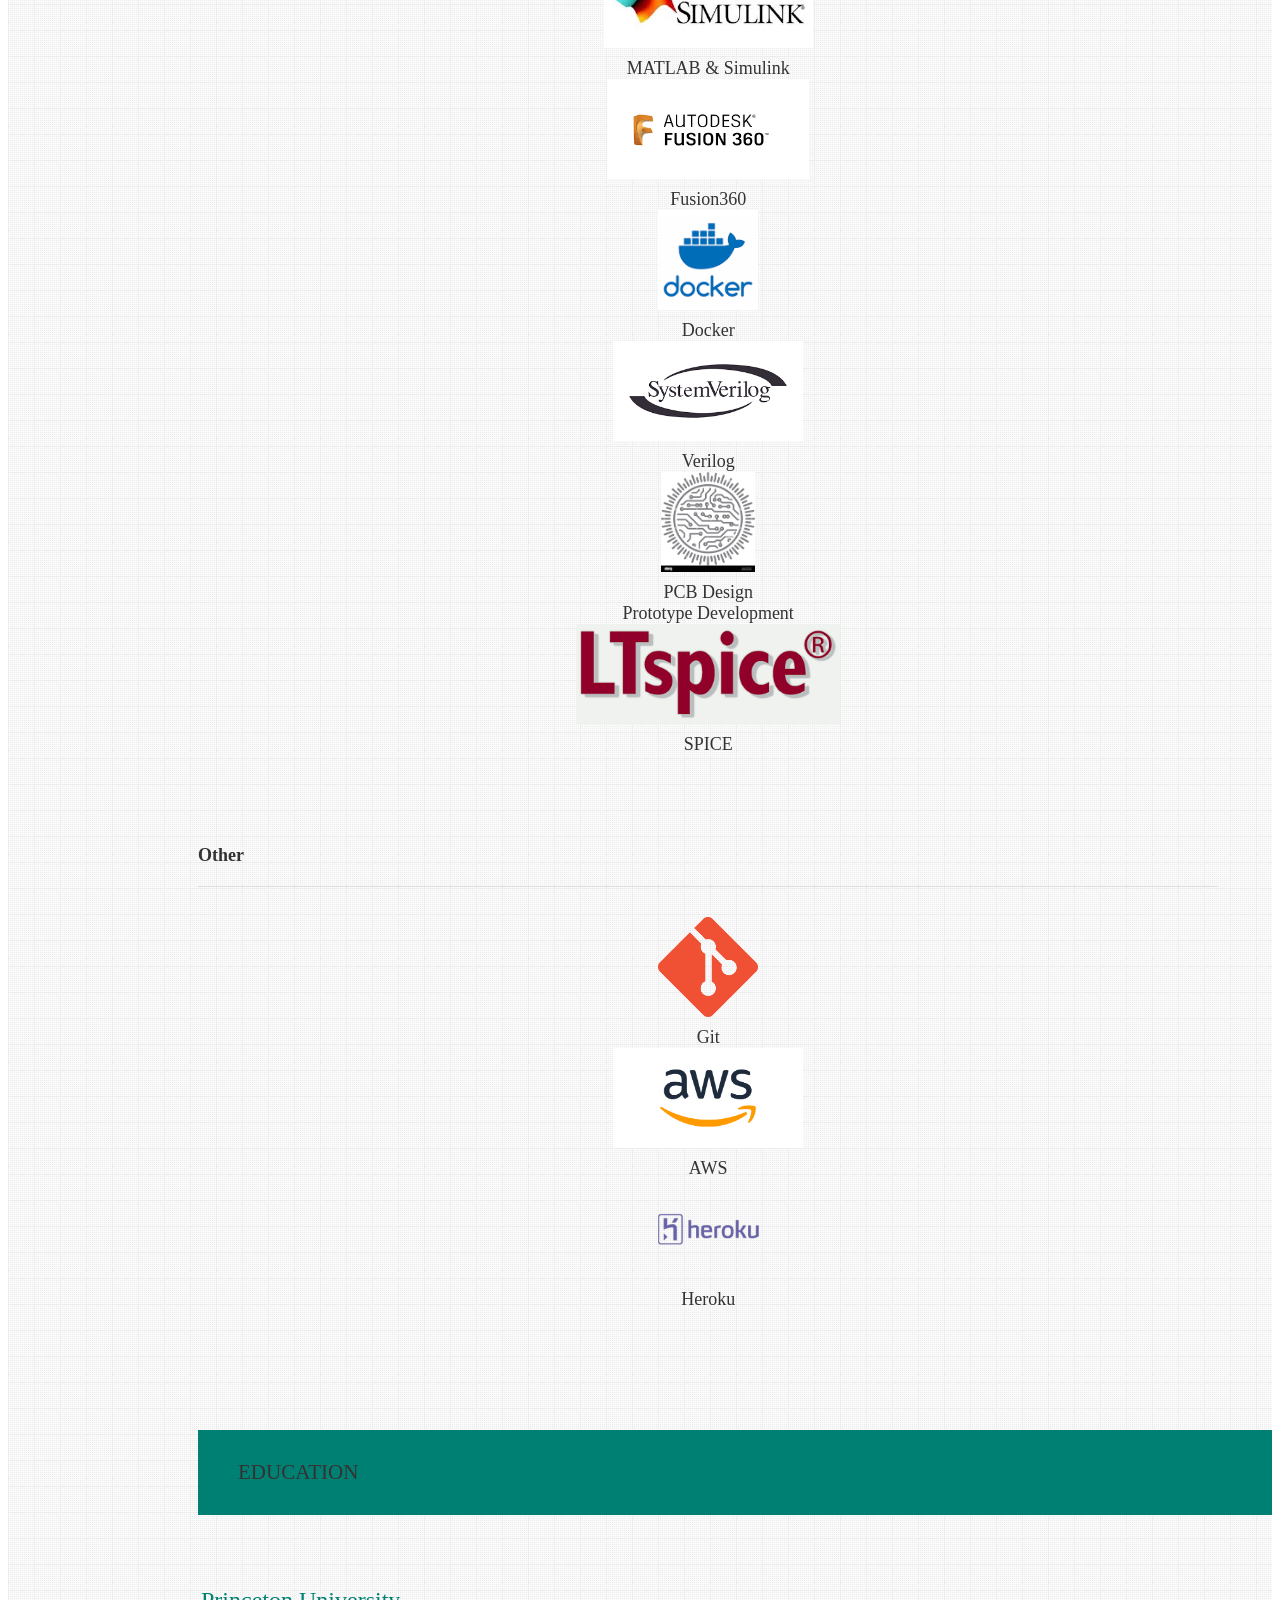
==== commit 99468d05: "o" ====
--- a/index.html
+++ b/index.html
@@ -1058,7 +1058,7 @@
           <li>Built a machine learning pipeline to predict medical procedure costs using payer type, hospital metadata, and geographic state features.</li>
           <li>Applied log transformation, one-hot encoding, and feature standardization to prepare a high-cardinality, skewed dataset for modeling.</li>
           <li>Evaluated and compared linear, decision tree, and feedforward neural network models, identifying overfitting issues and generalization tradeoffs.</li>
-          <ul>
+          </ul>
         </ul>
           <div class="card-action">
             <!-- GitHub link -->
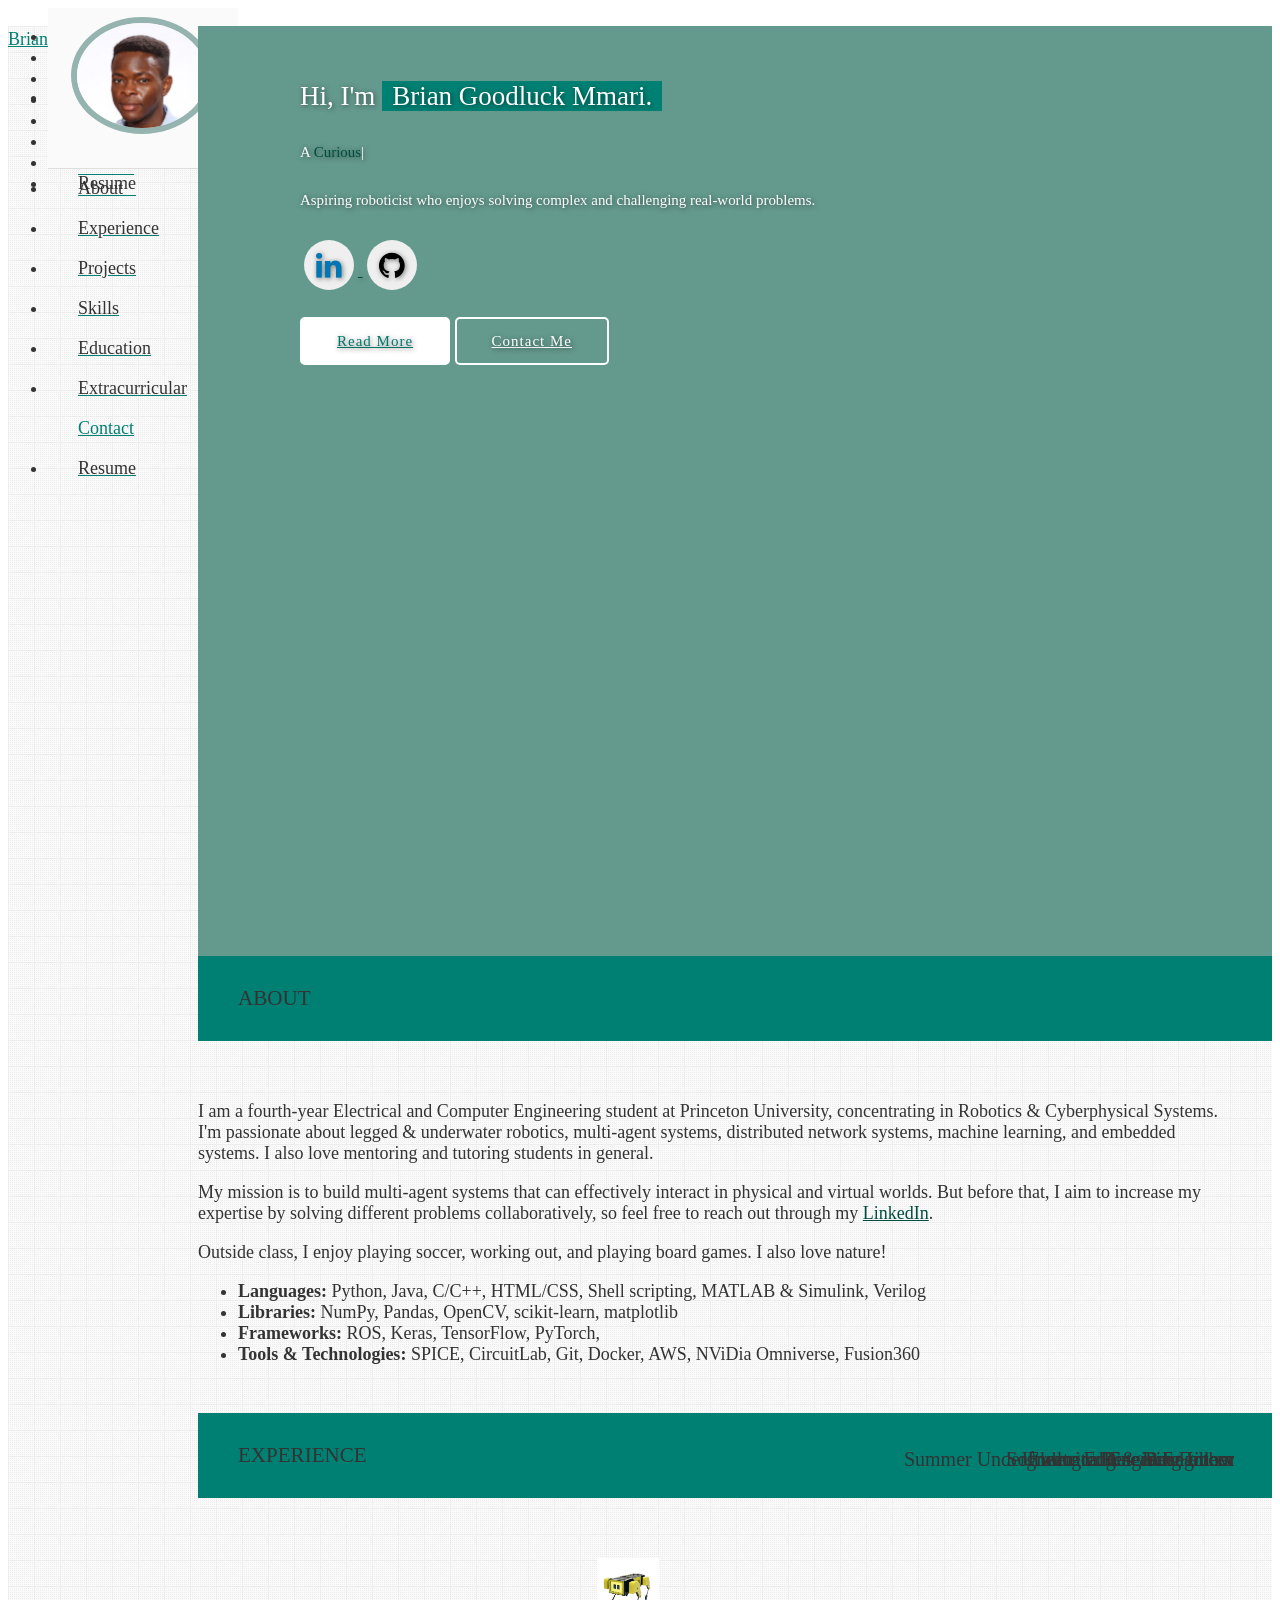
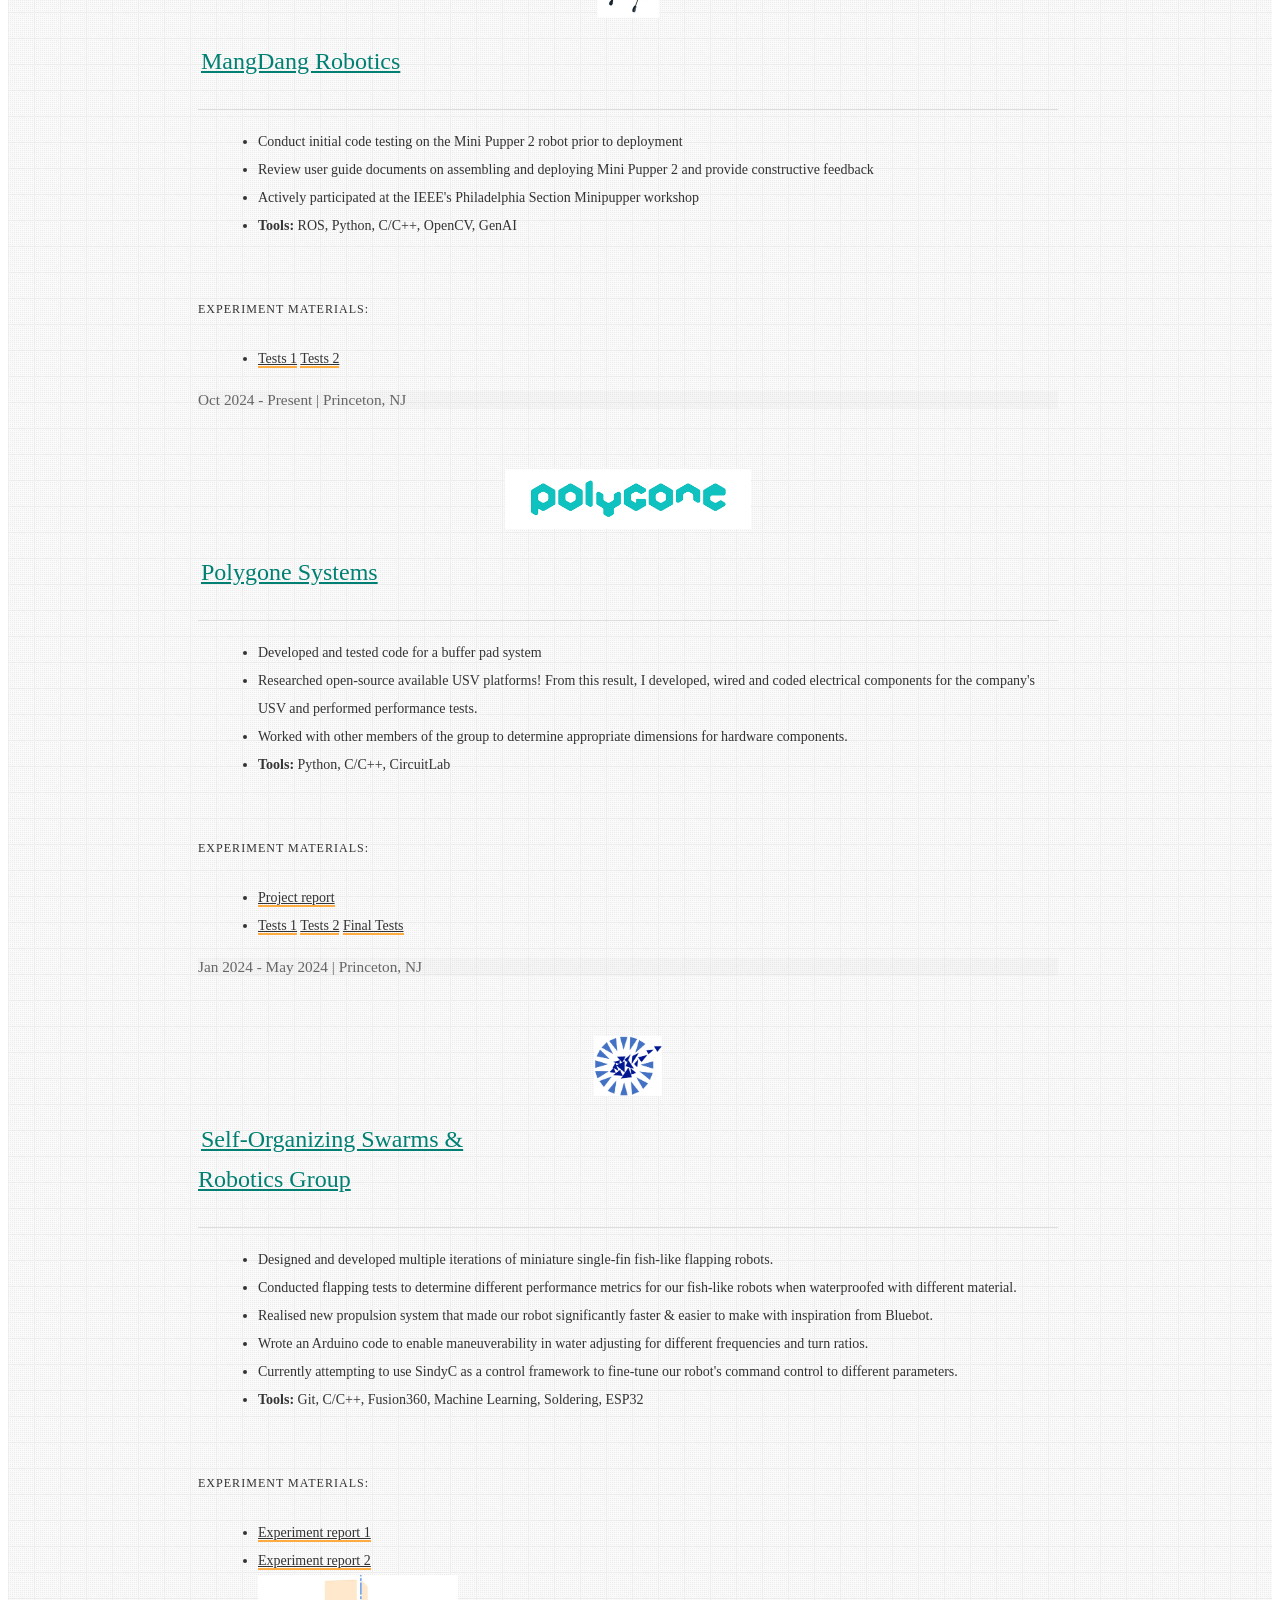
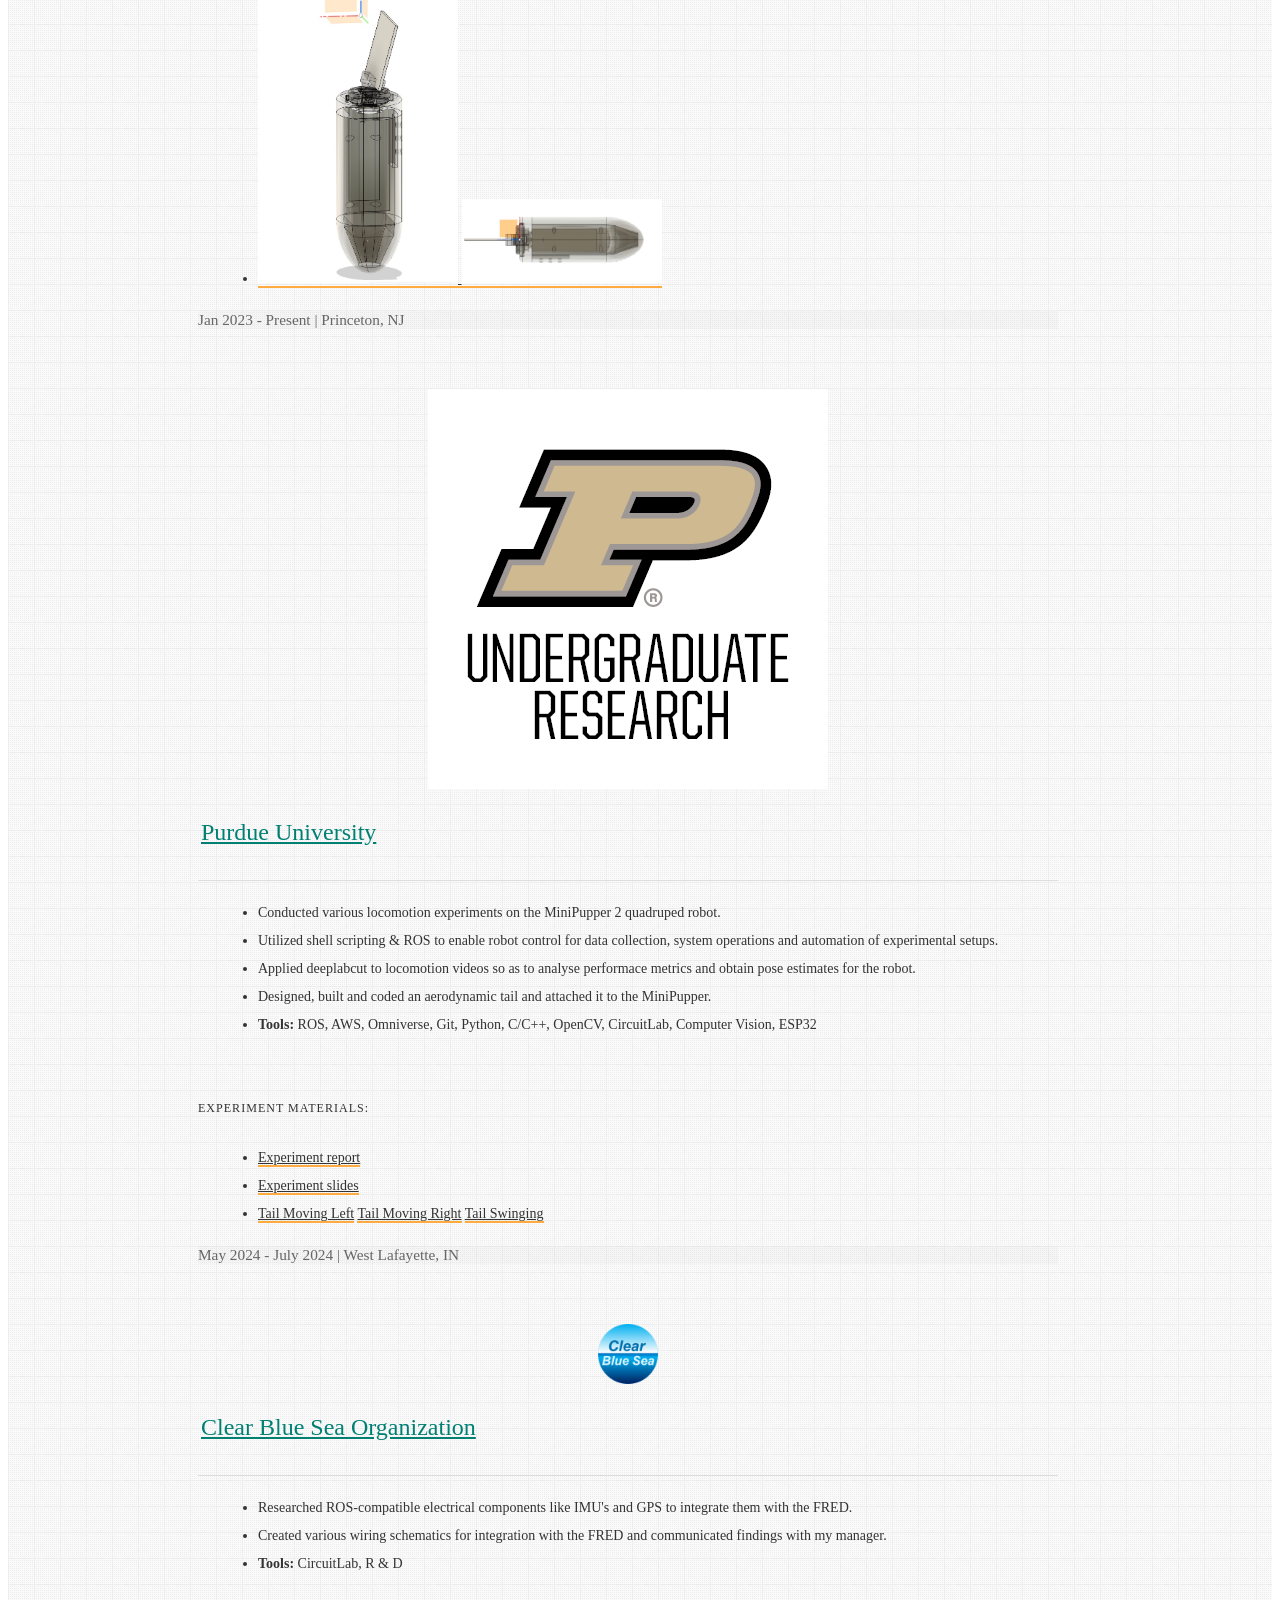
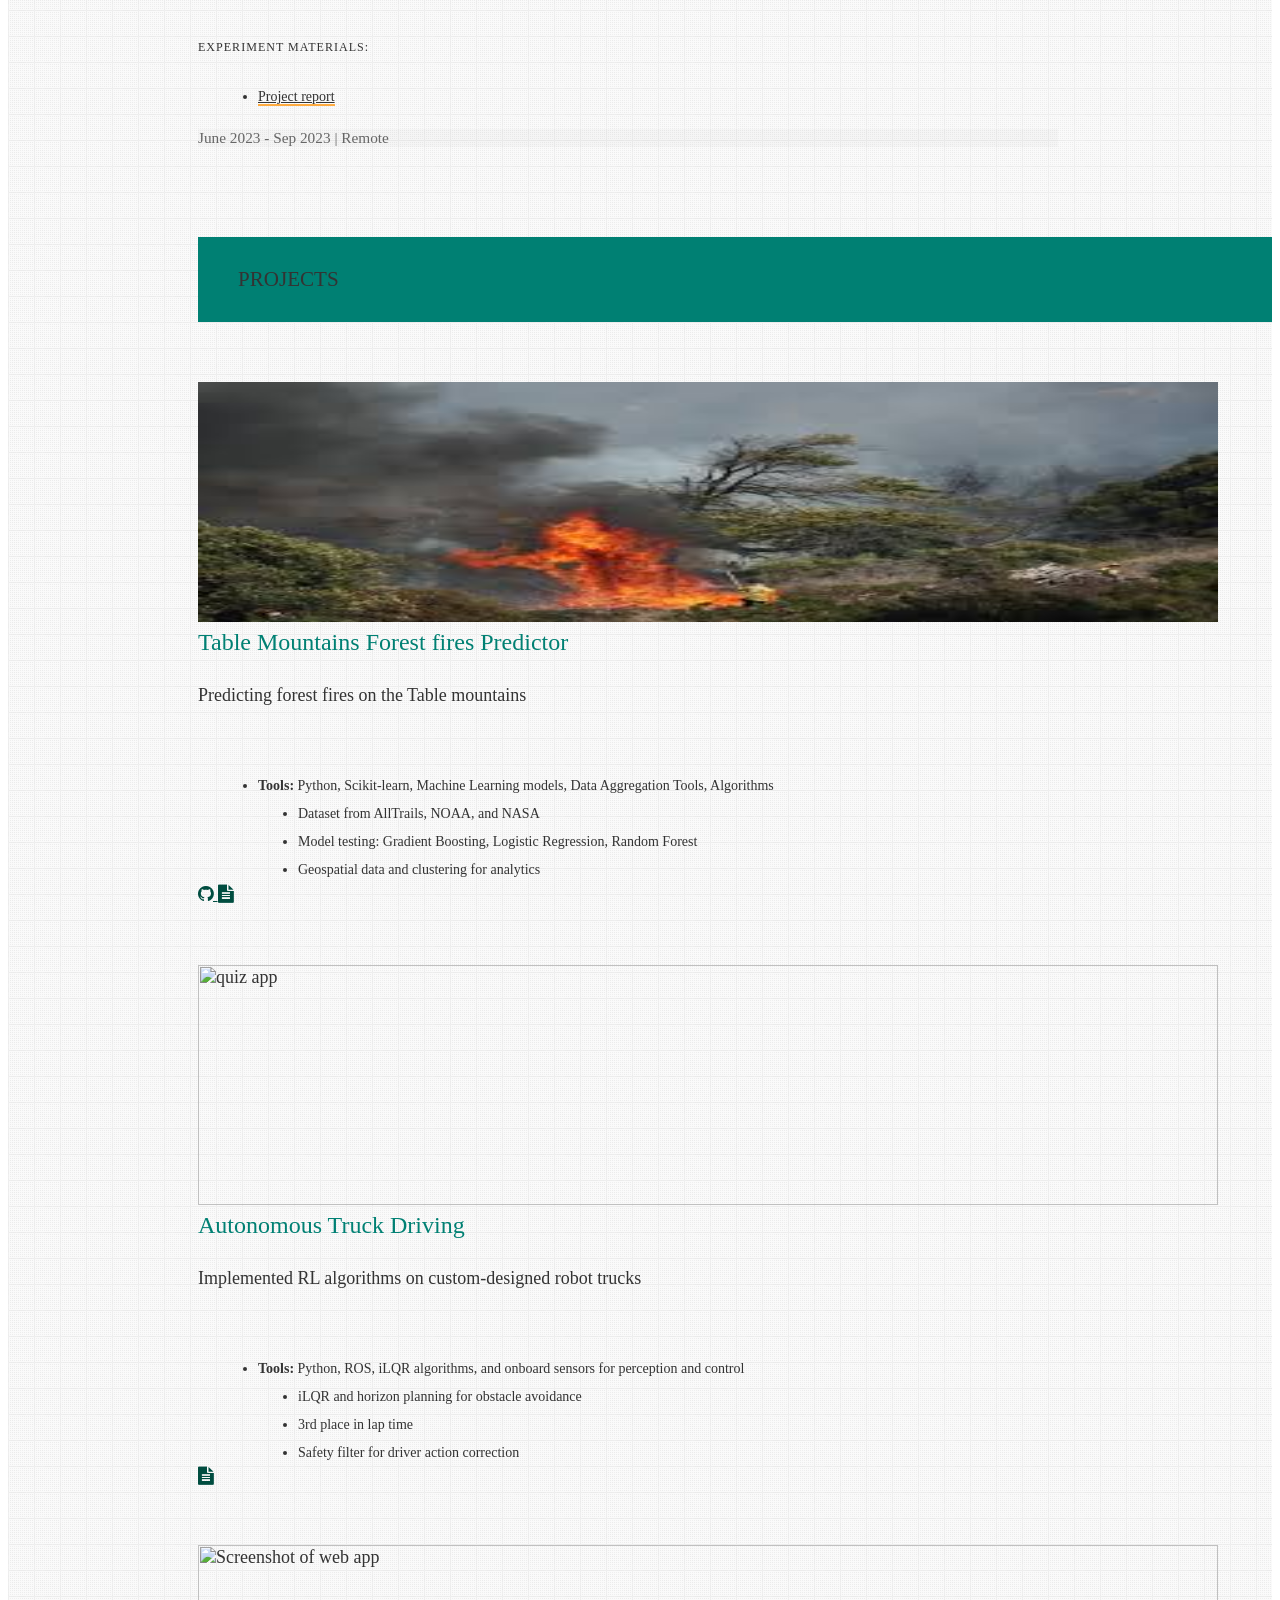
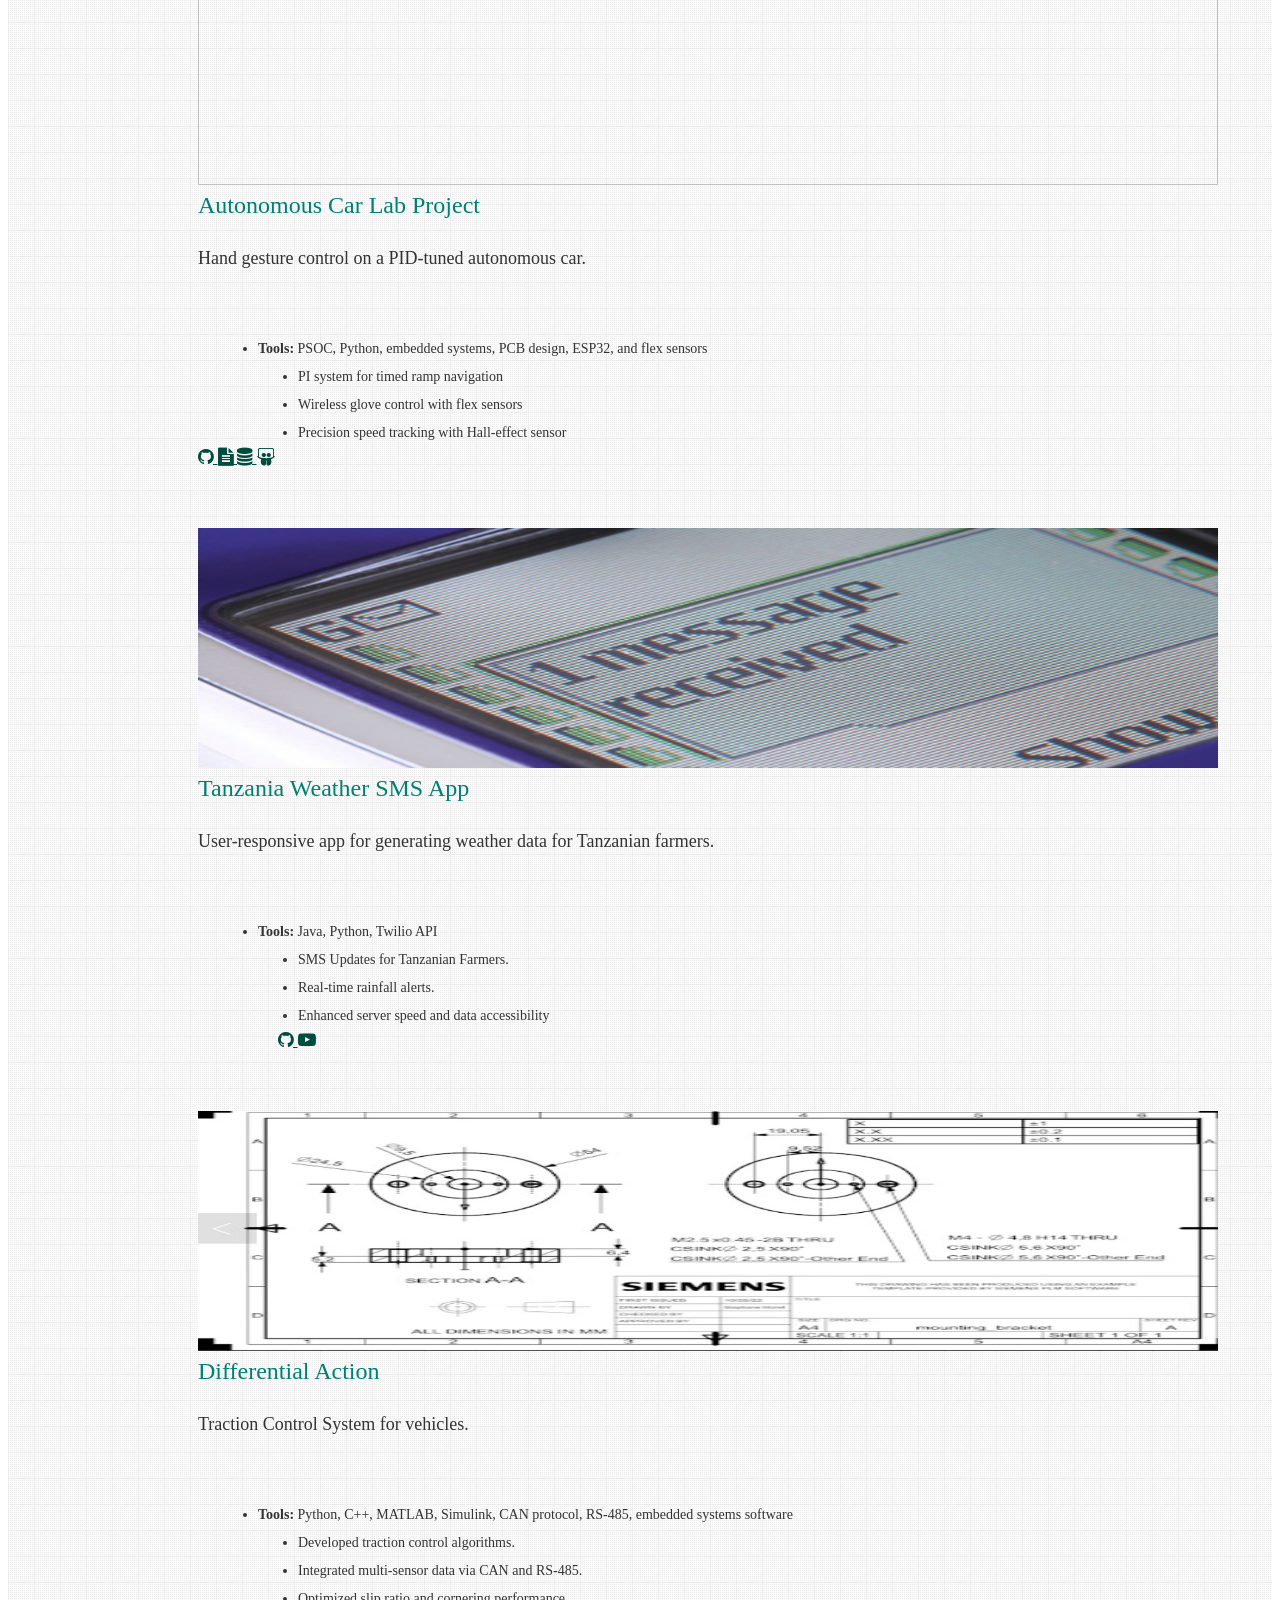
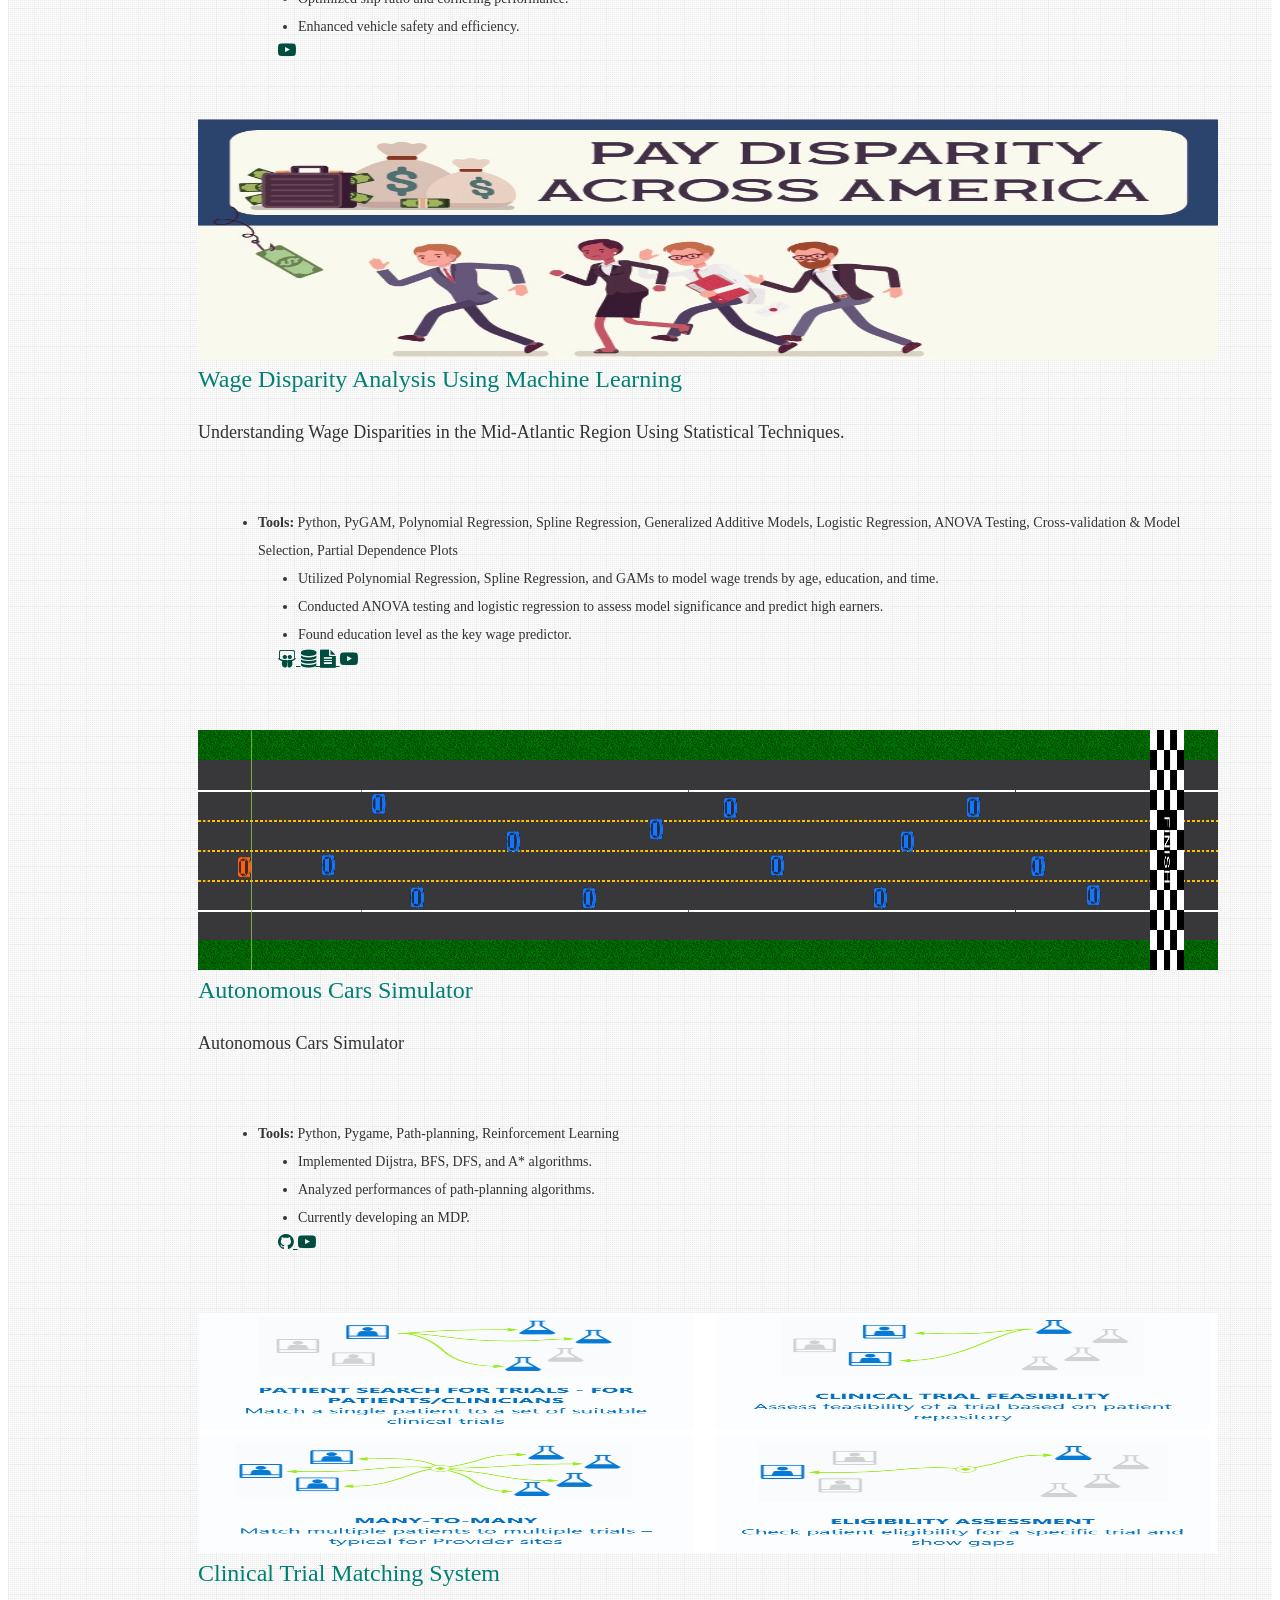
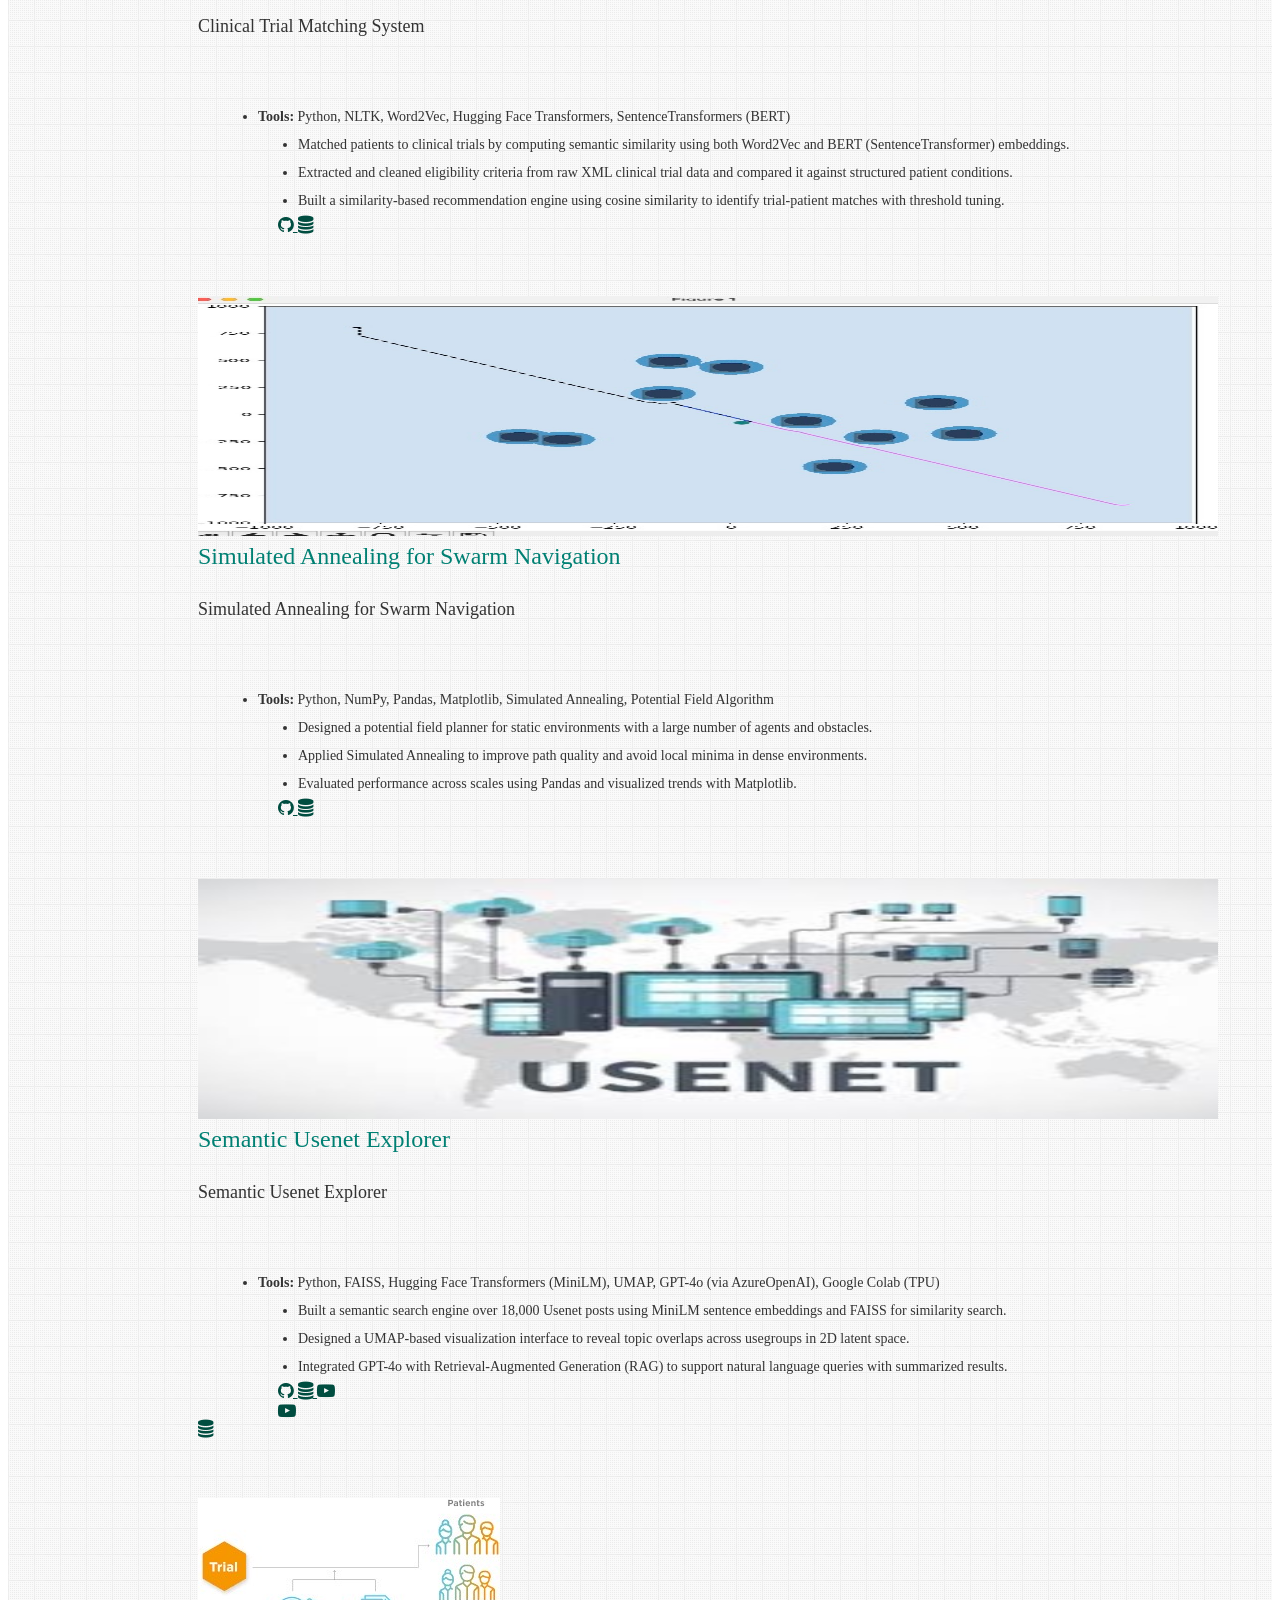
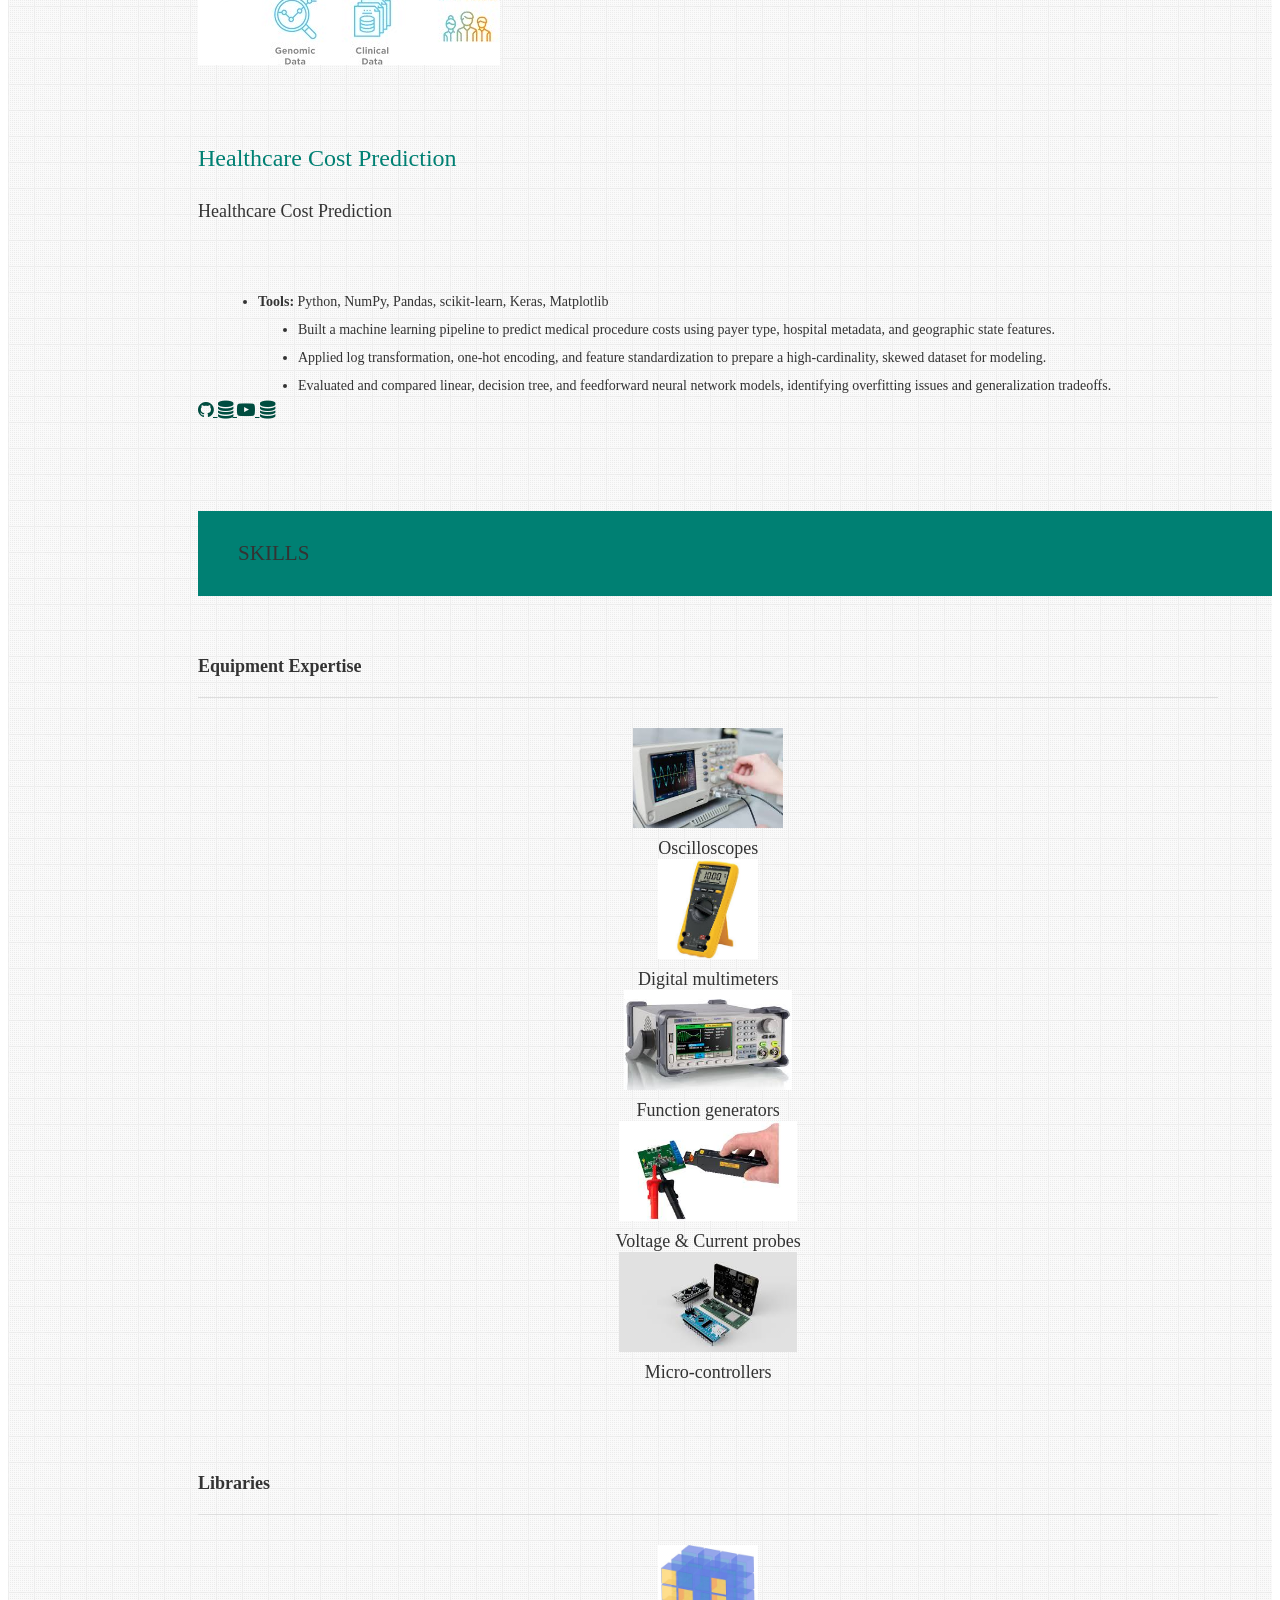
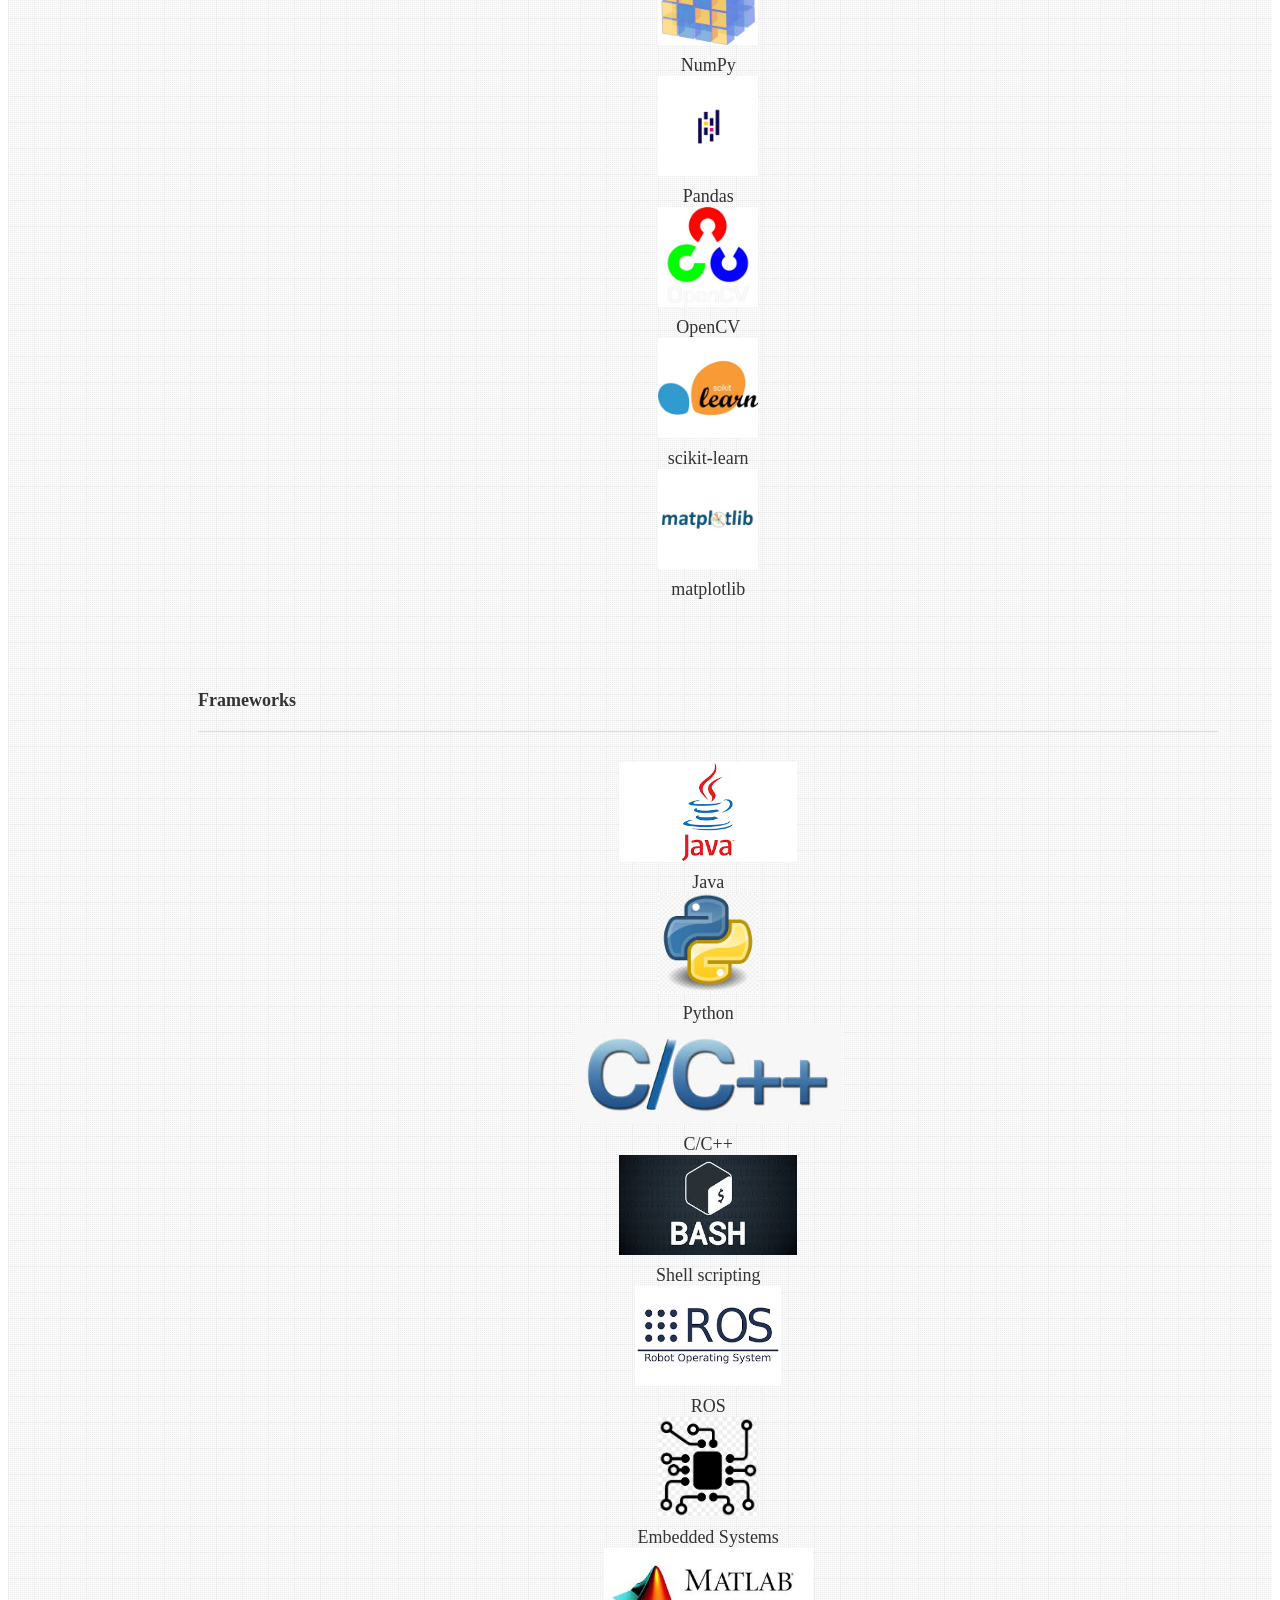
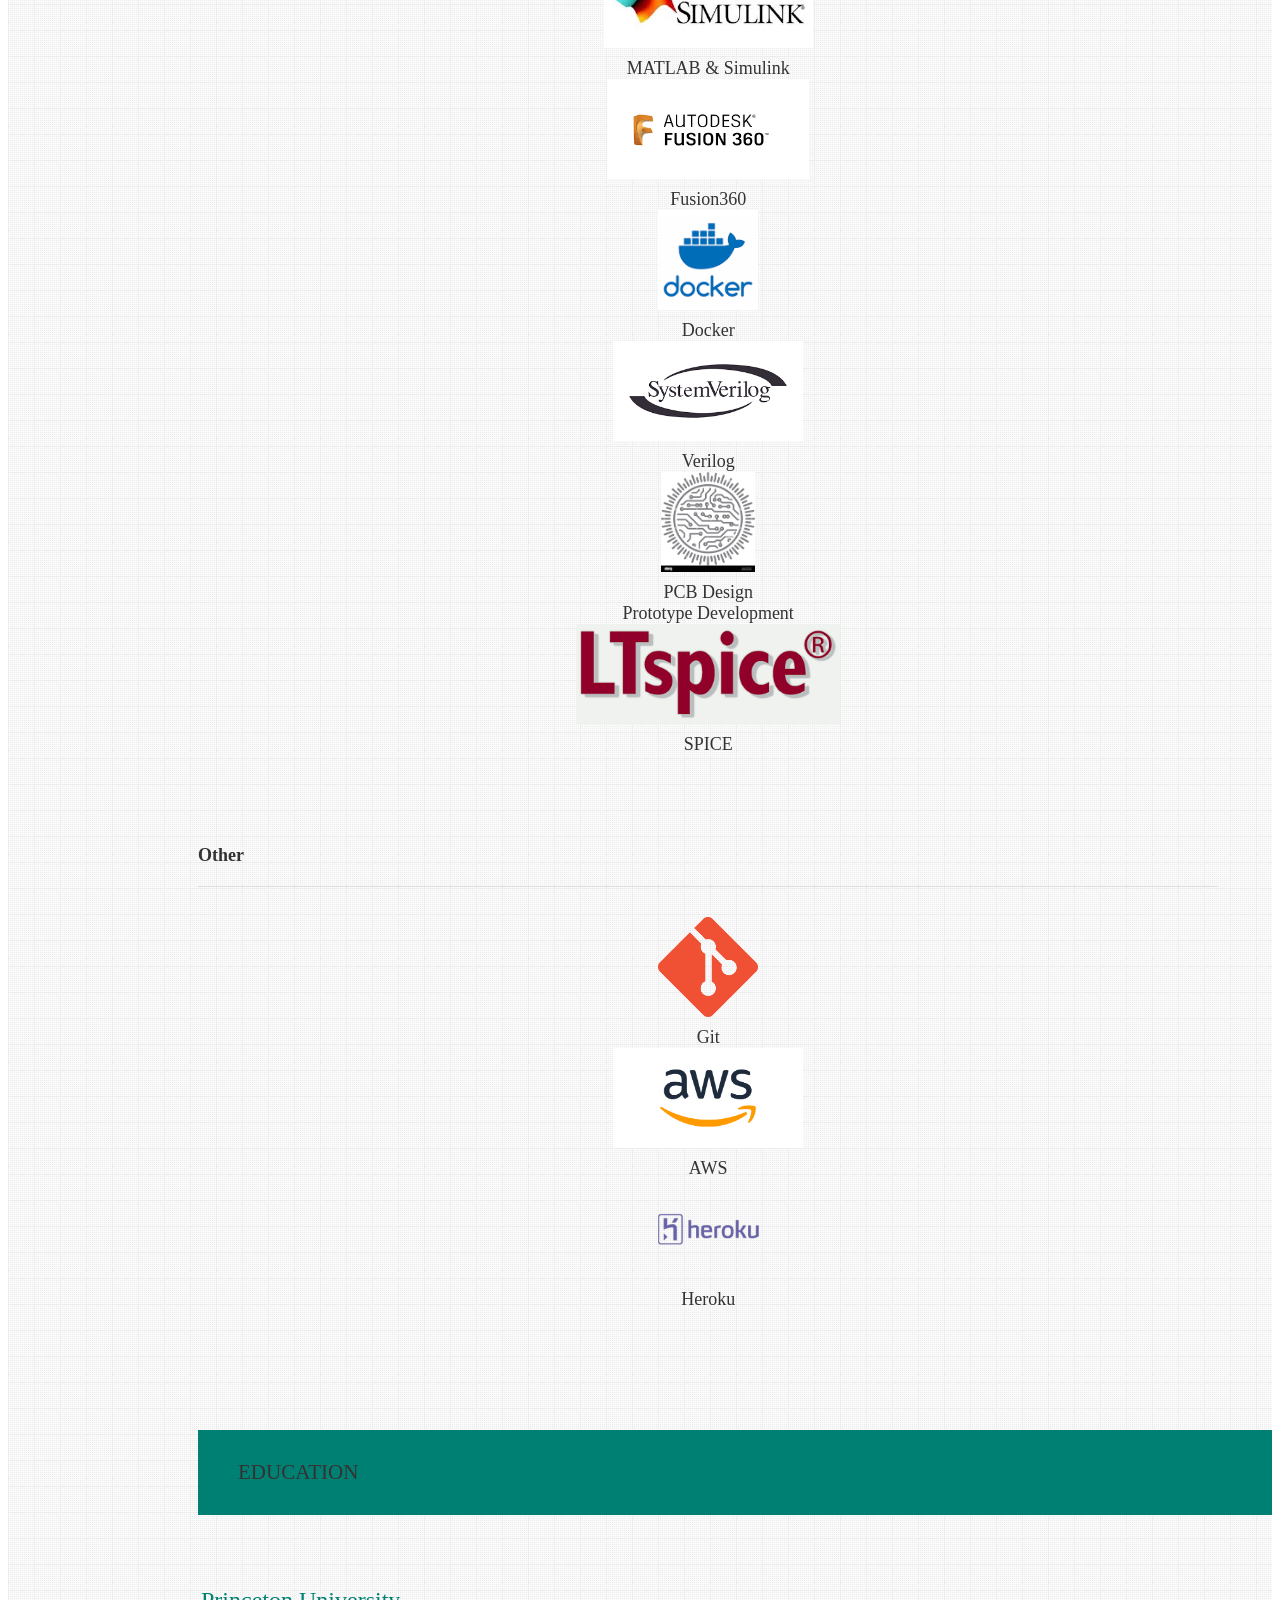
==== commit c87047b5: "o" ====
--- a/index.html
+++ b/index.html
@@ -1037,8 +1037,7 @@
  <div class="col s12 m6 l4">
   <div class="card medium">
     <div class="card-image waves-effect waves-block waves-light">
-      <img alt="Screenshot of  web app" src="/assets/img/health.jpeg" style="height: 100%; width: 100%"
-        class="activator" />
+      <img alt="Screenshot of web app" src="/assets/img/health.jpeg" class="activator" />
     </div>
     <div class="card-content">
       <span class="card-title activator teal-text hoverline">Healthcare Cost Prediction<i
--- a/assets/css/style.css
+++ b/assets/css/style.css
@@ -699,7 +699,7 @@
     background-position-x: 30%;
   }
   .card-image img {
-    height: 200px;
+    height: 100%;
     width: 100%;
     object-fit: cover;
   }
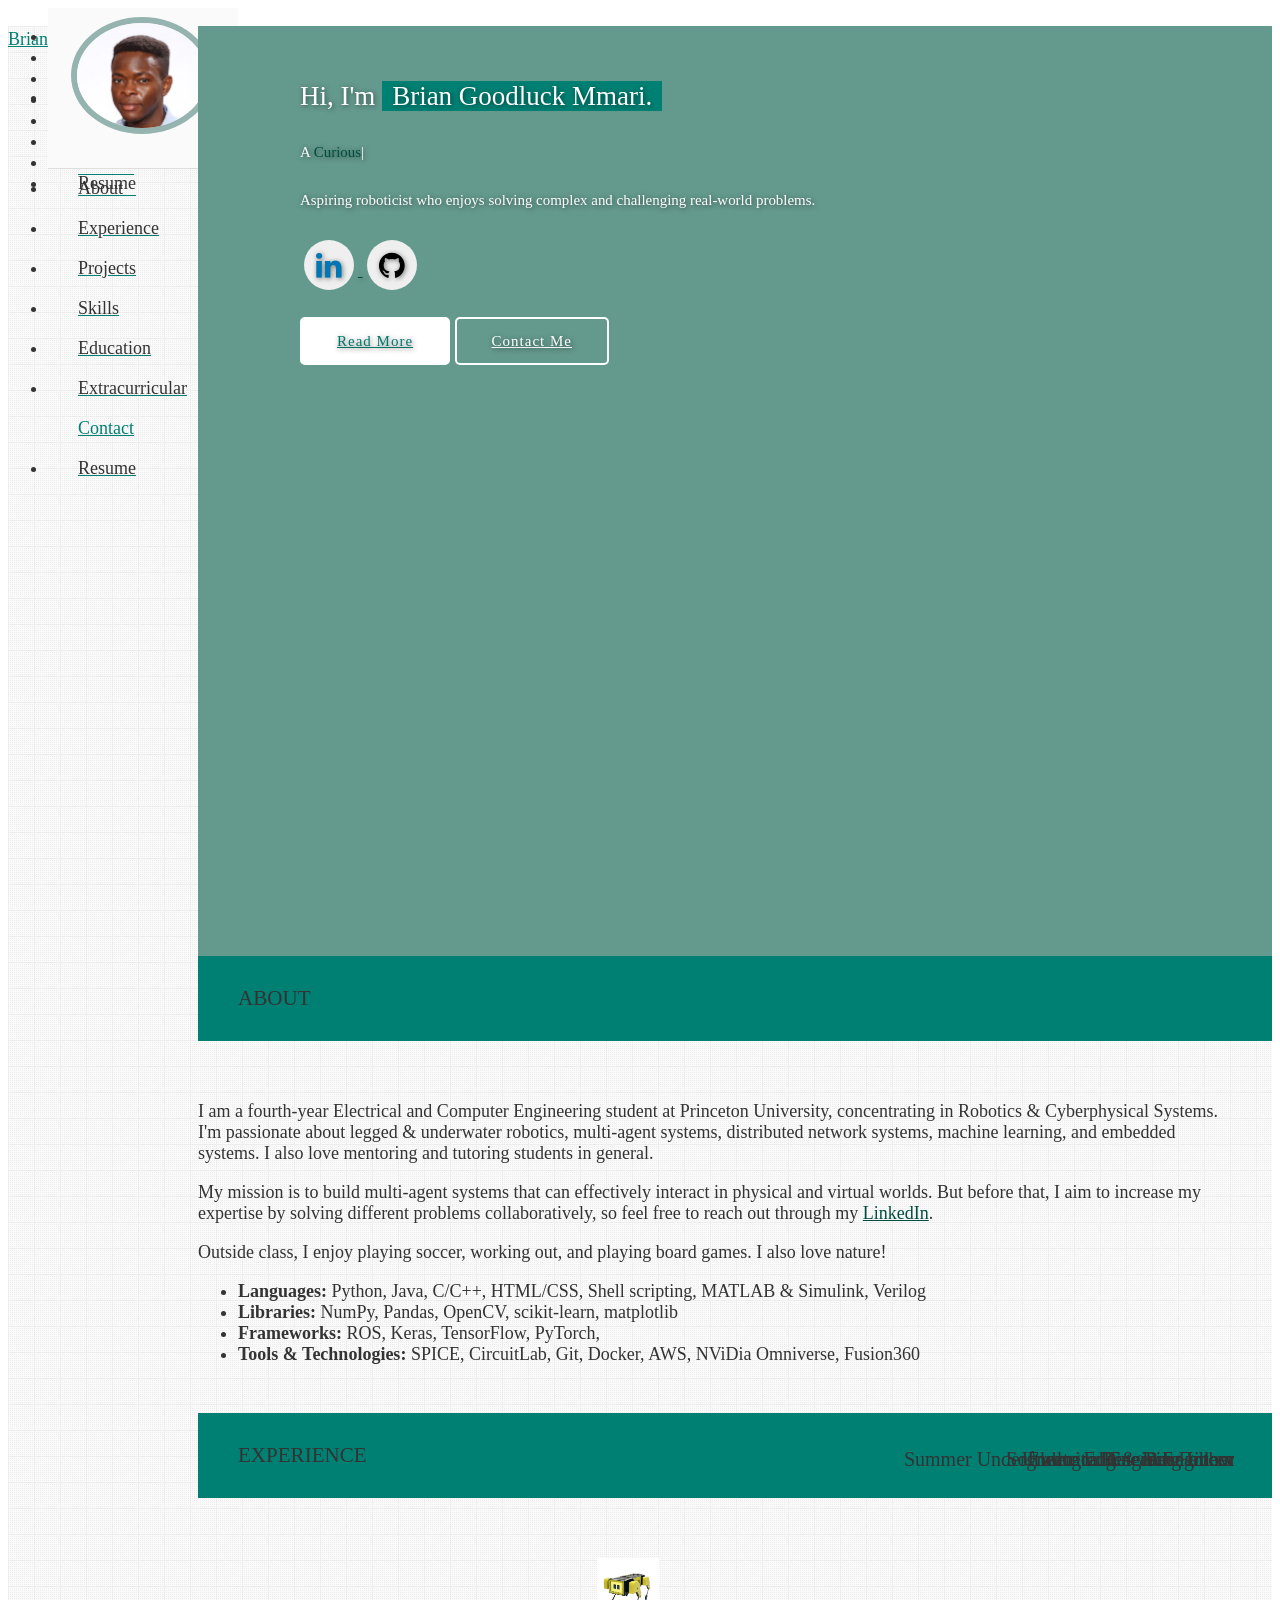
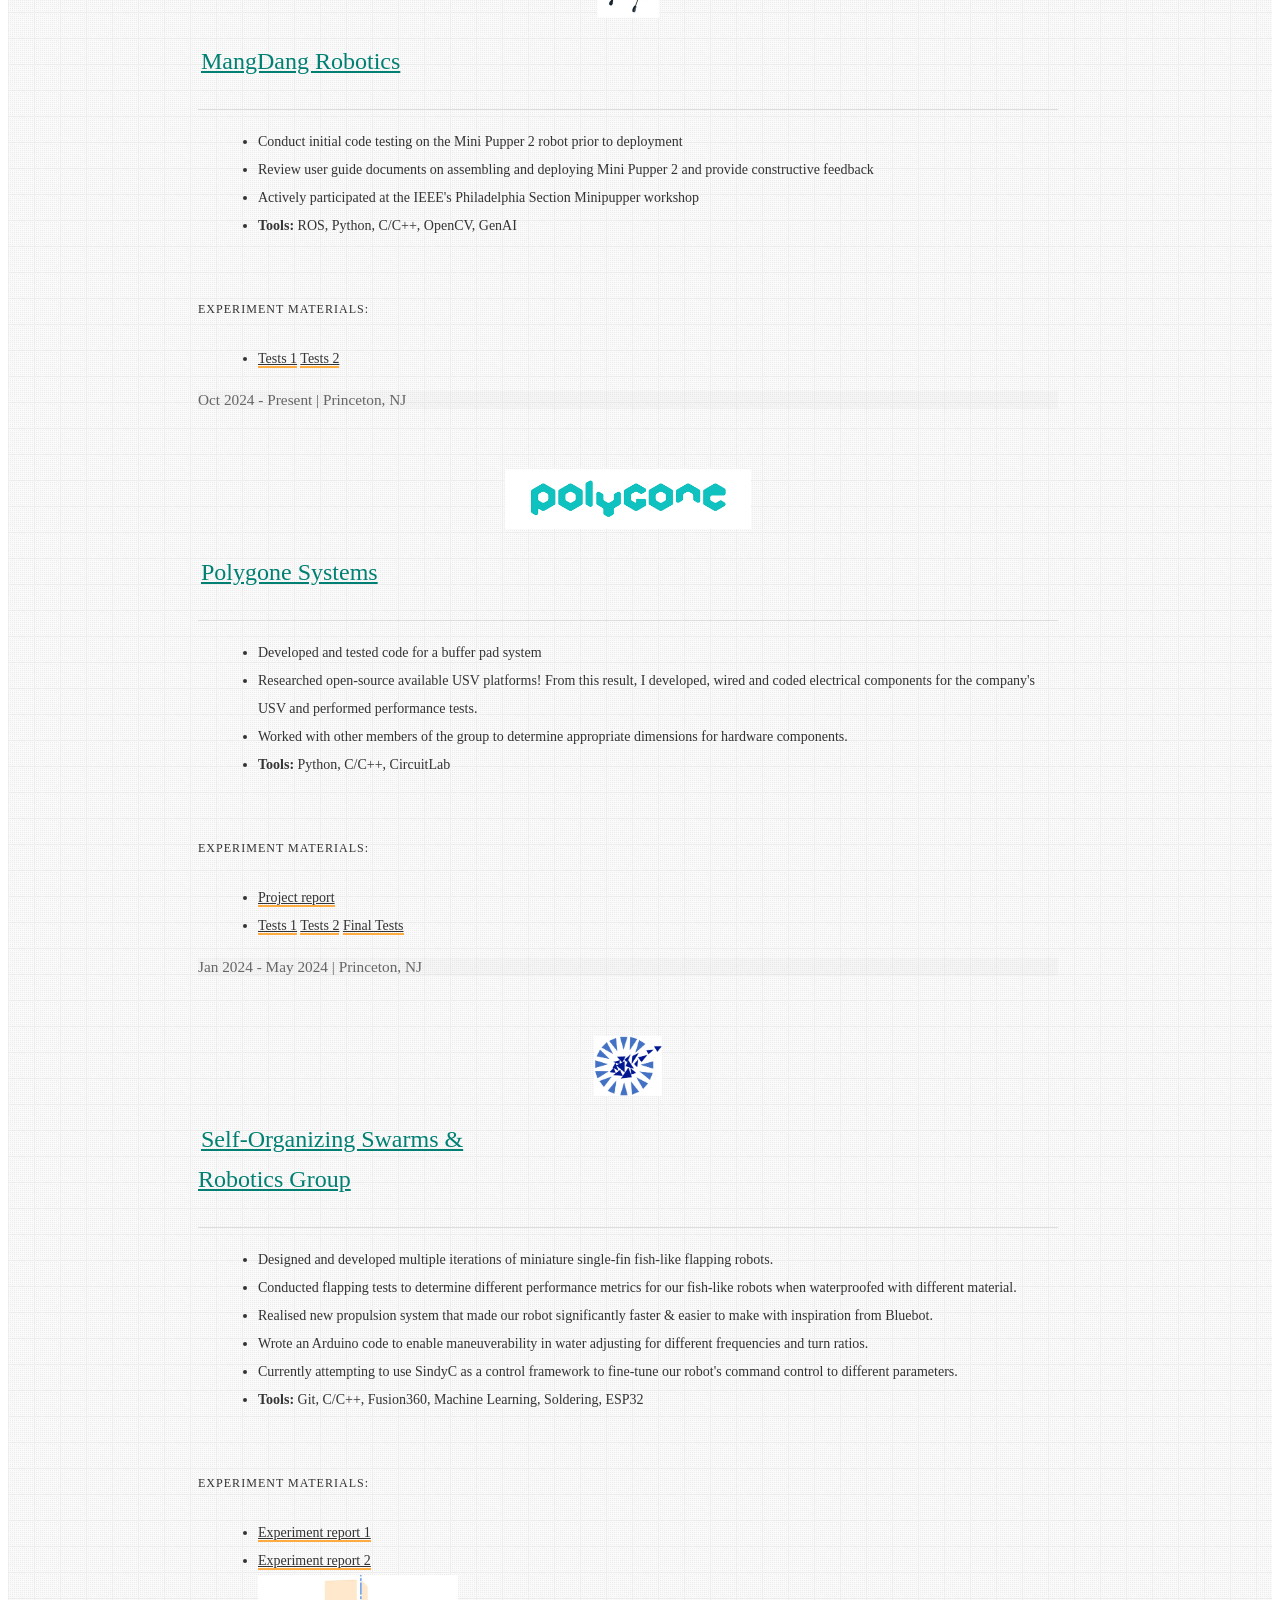
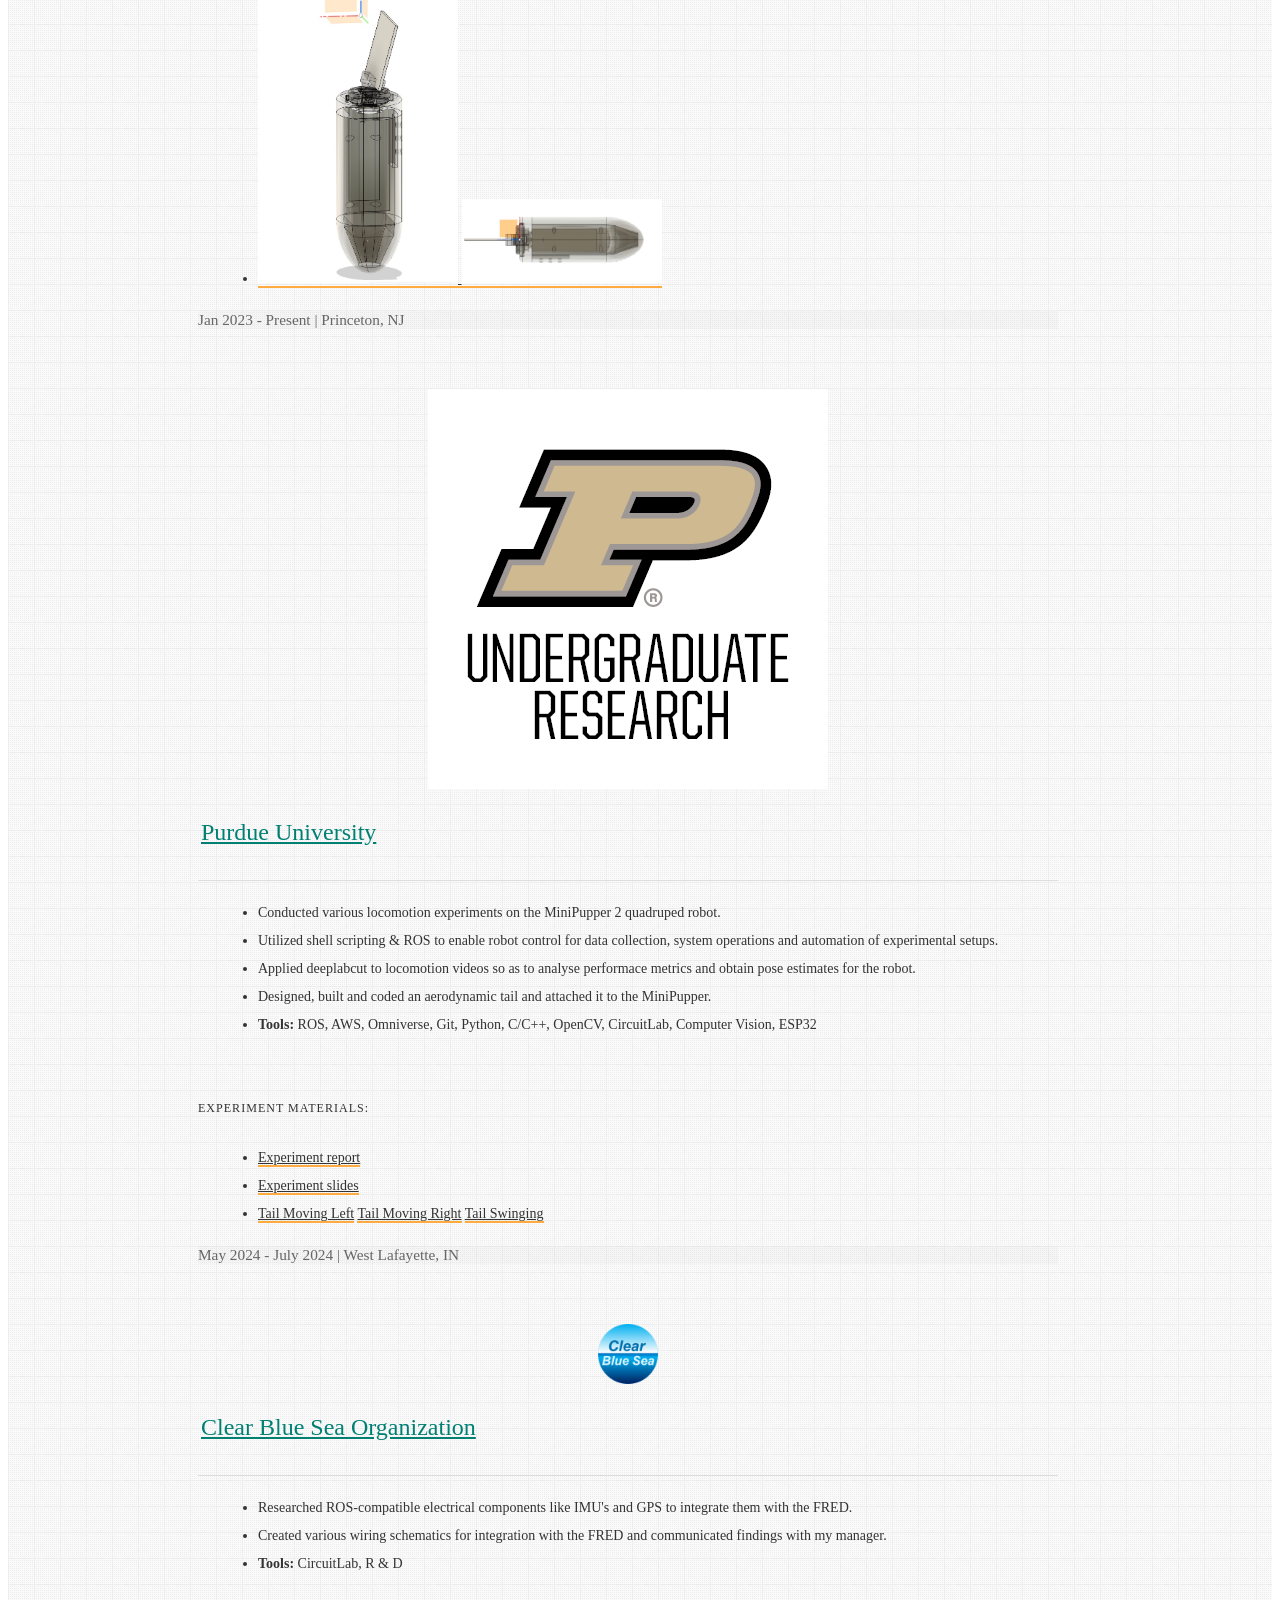
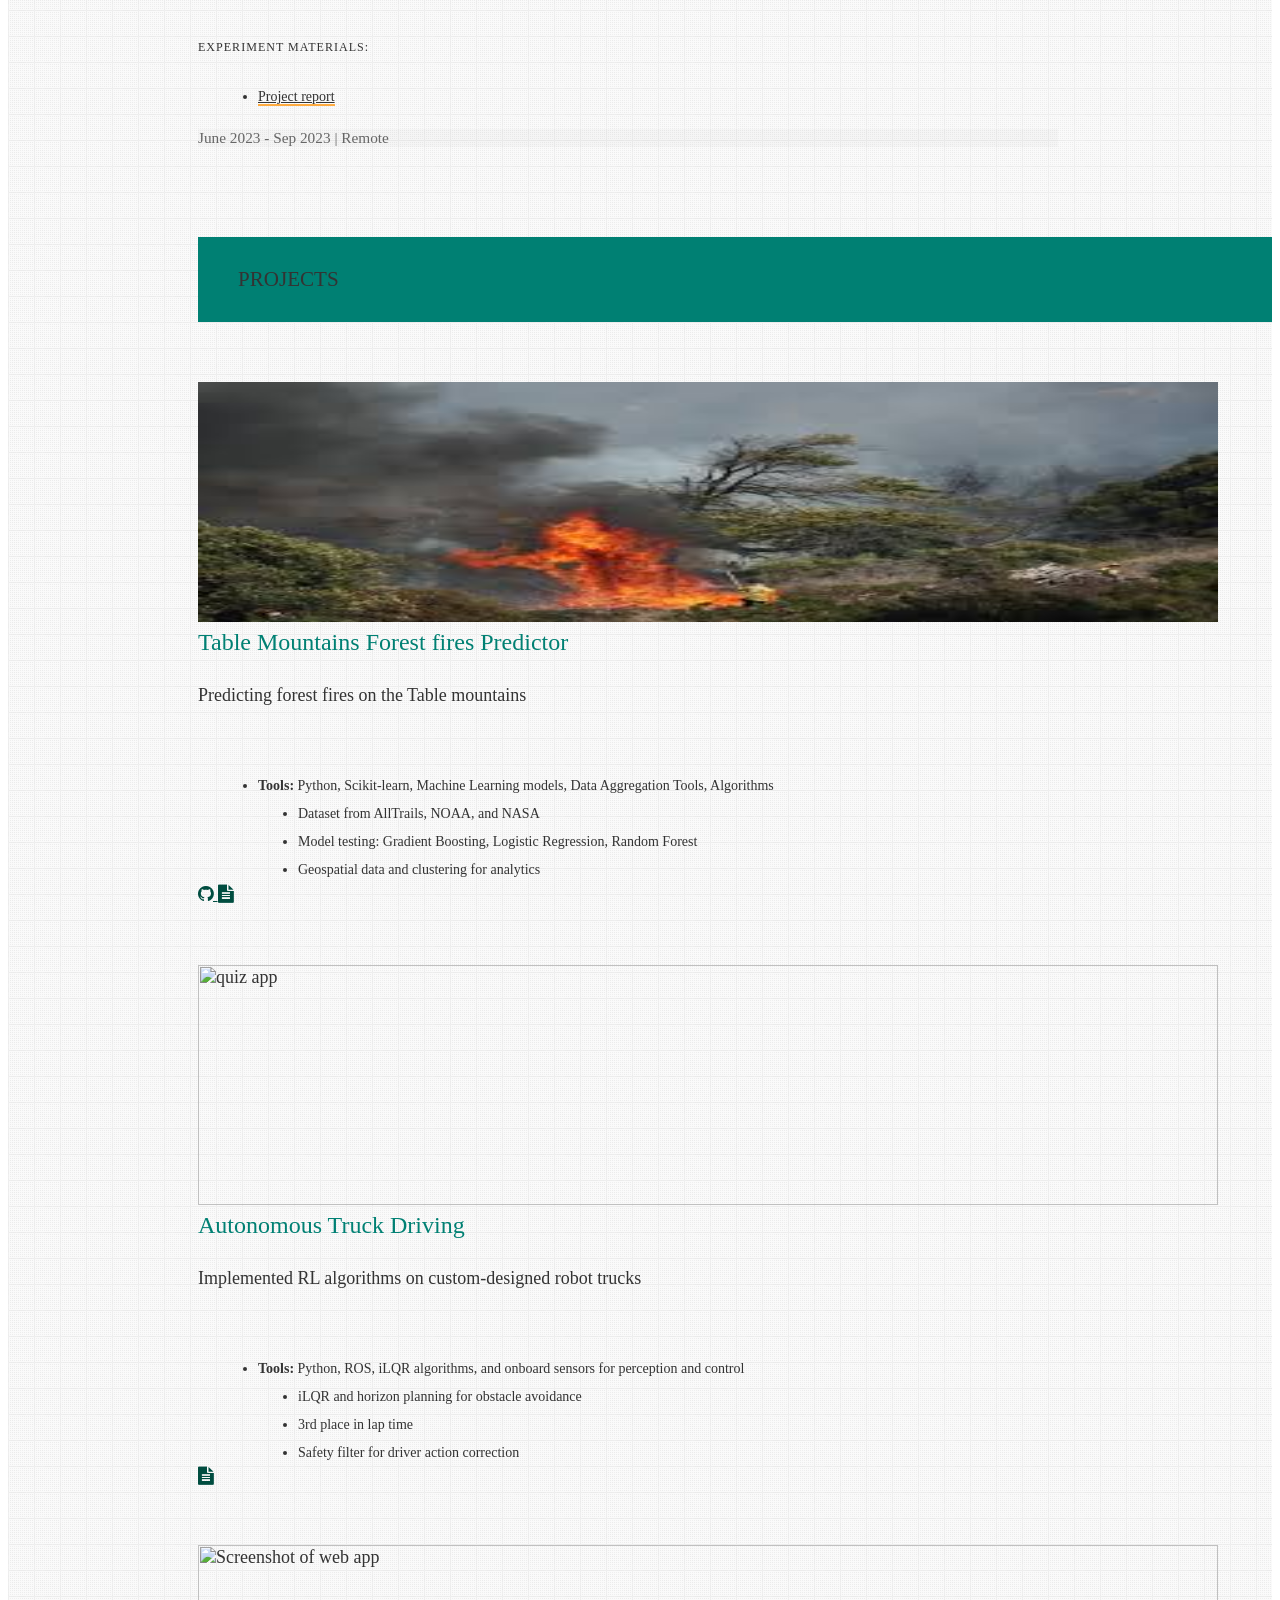
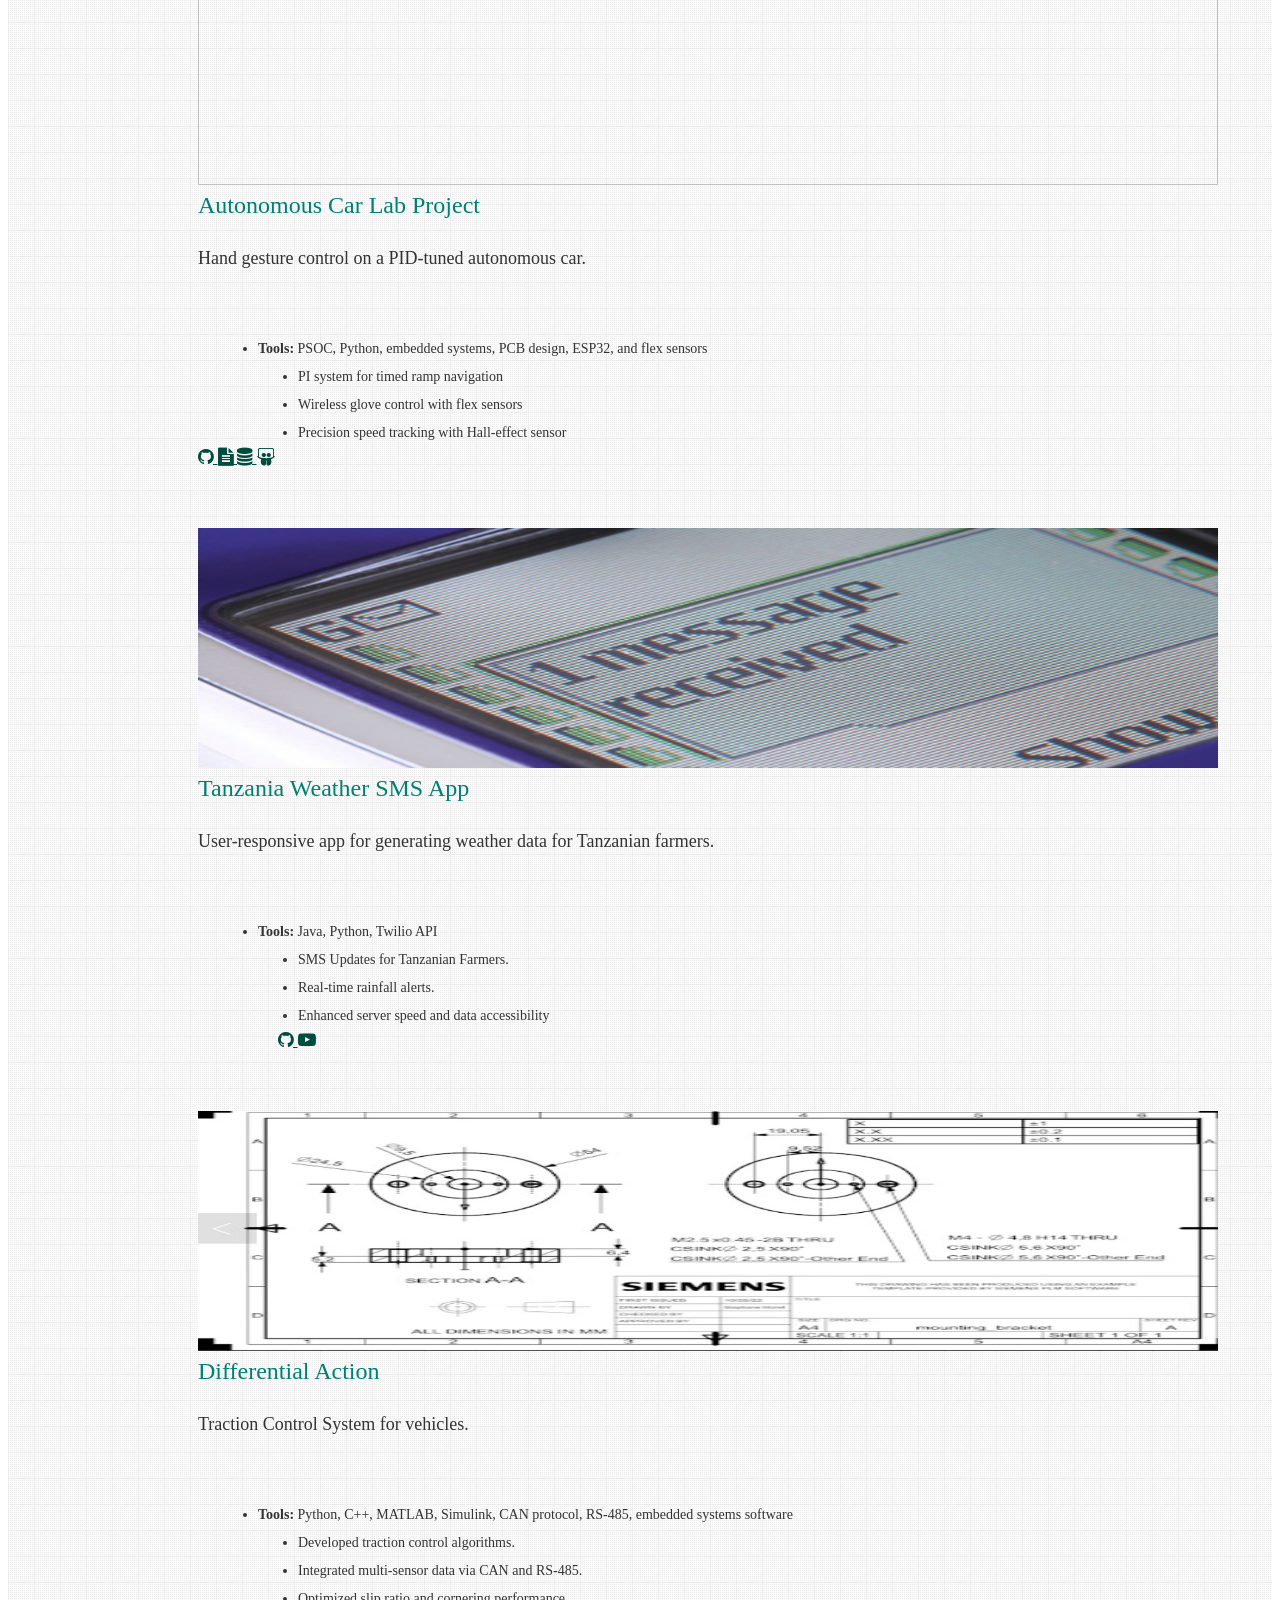
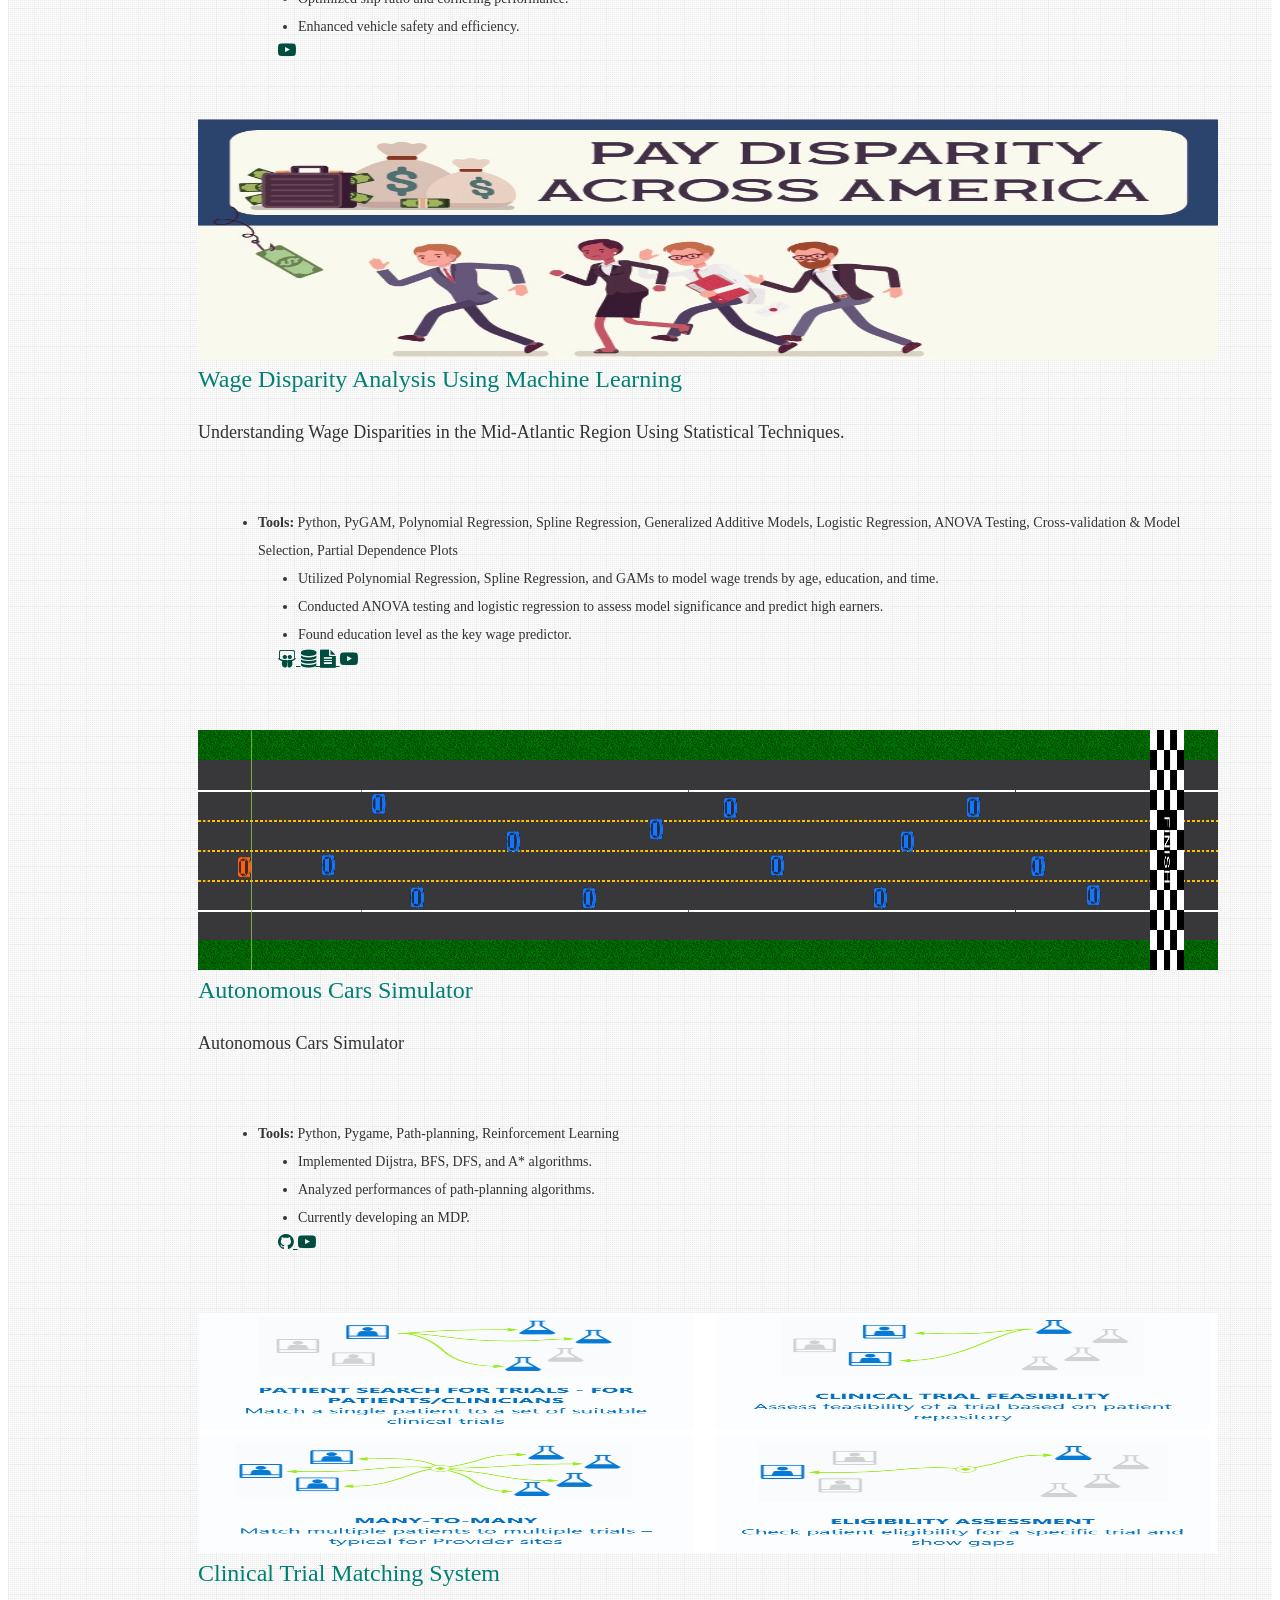
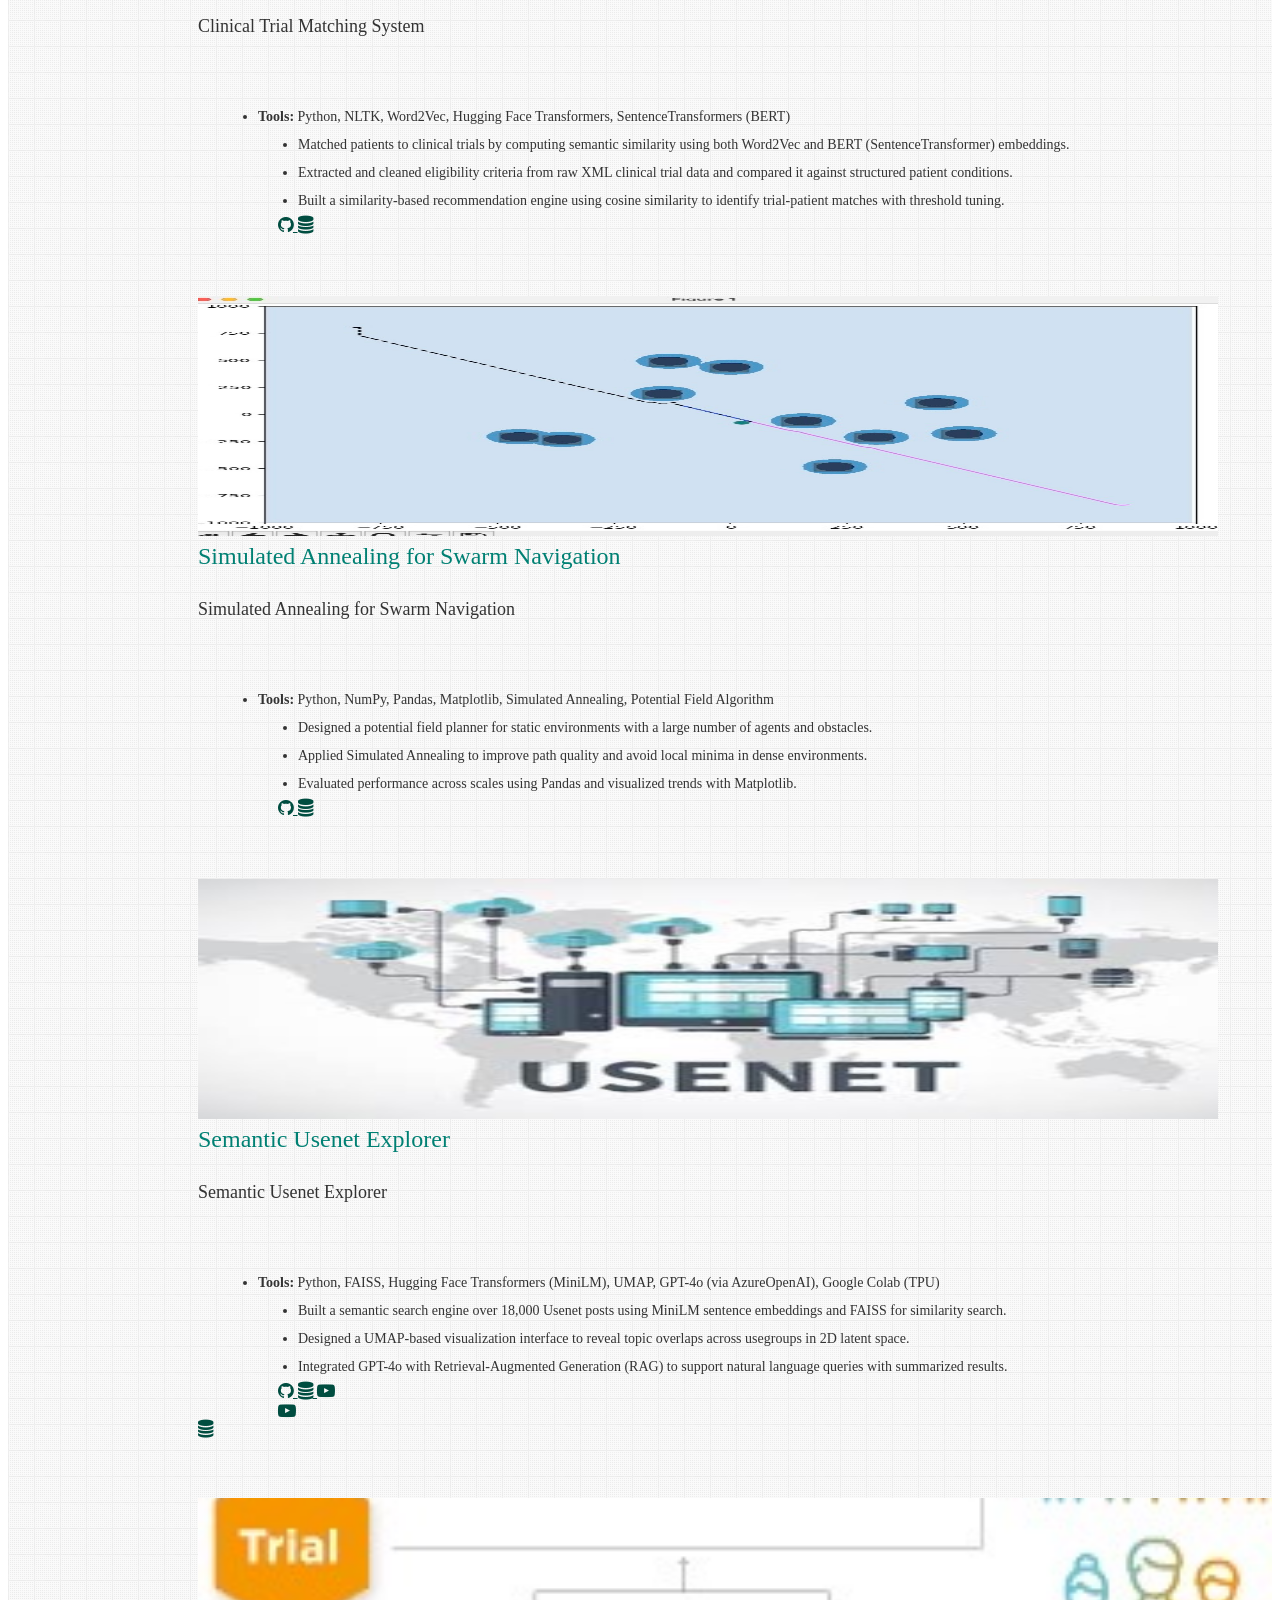
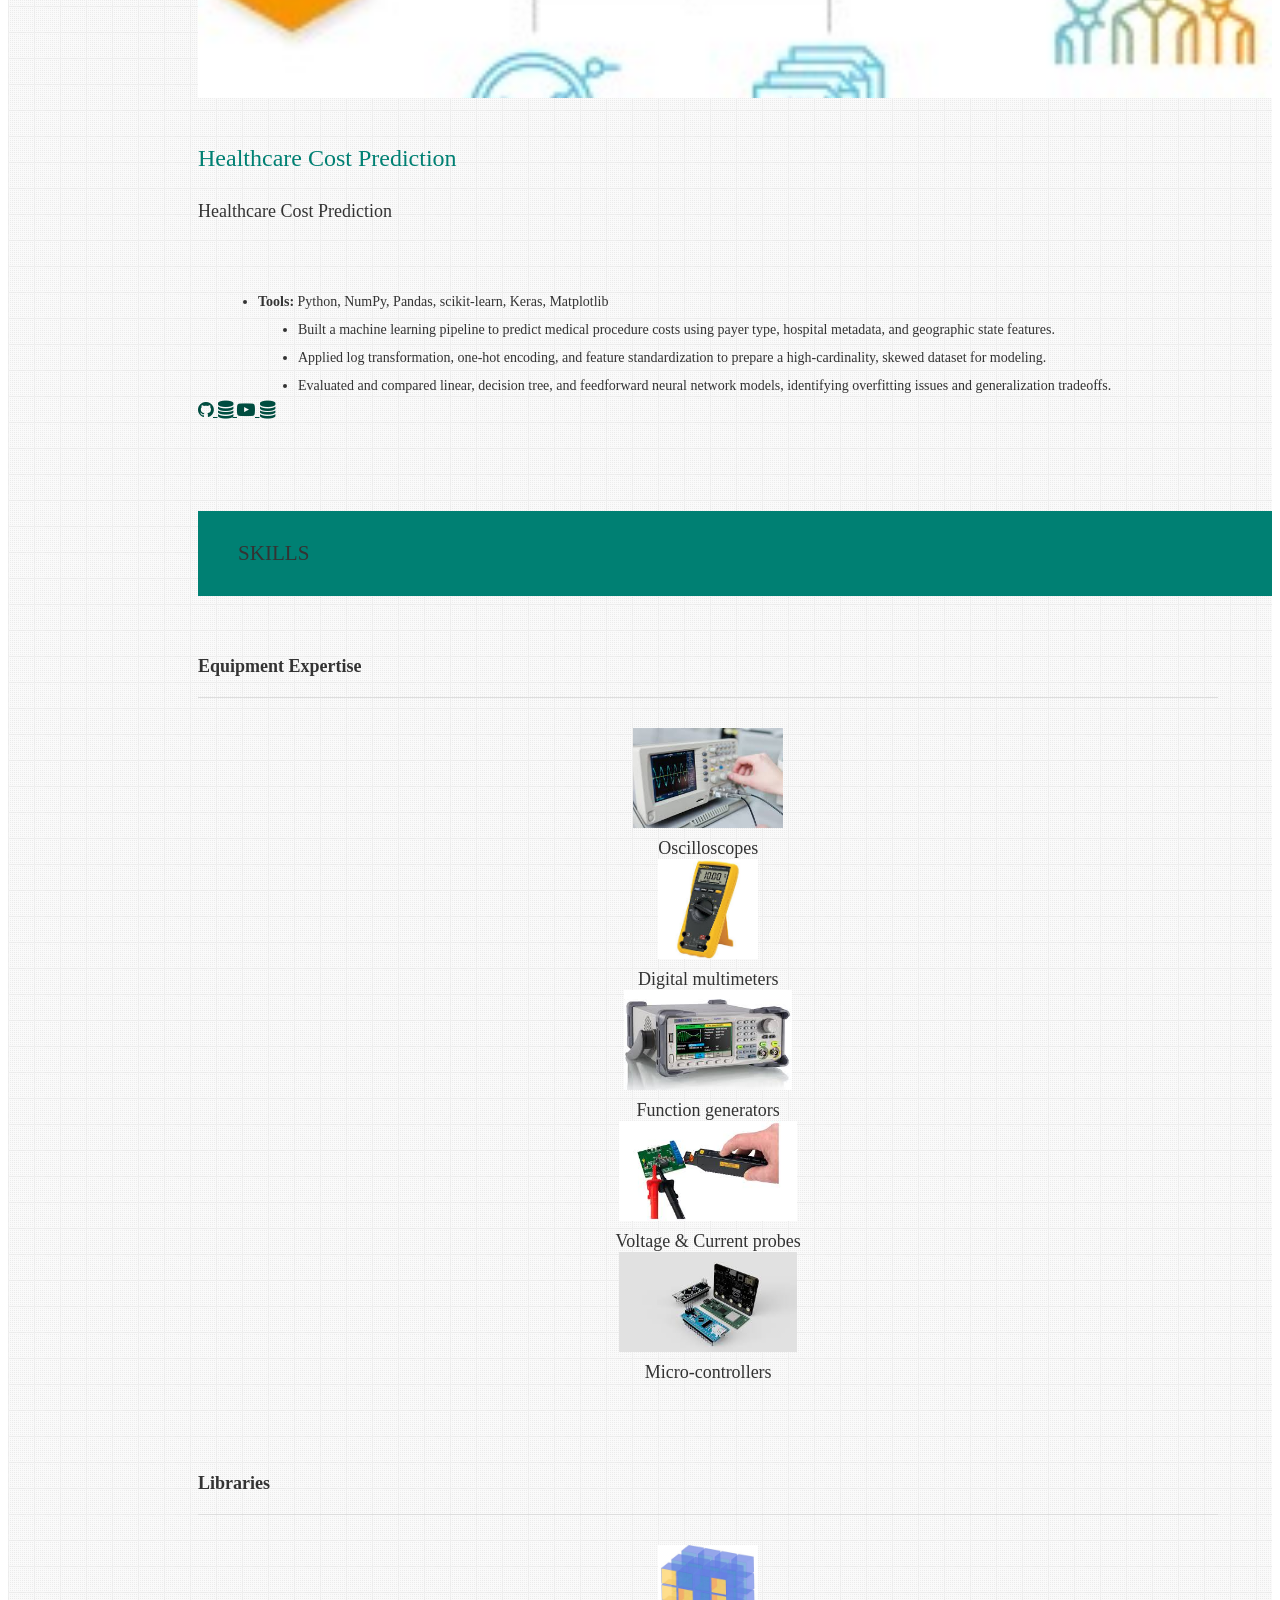
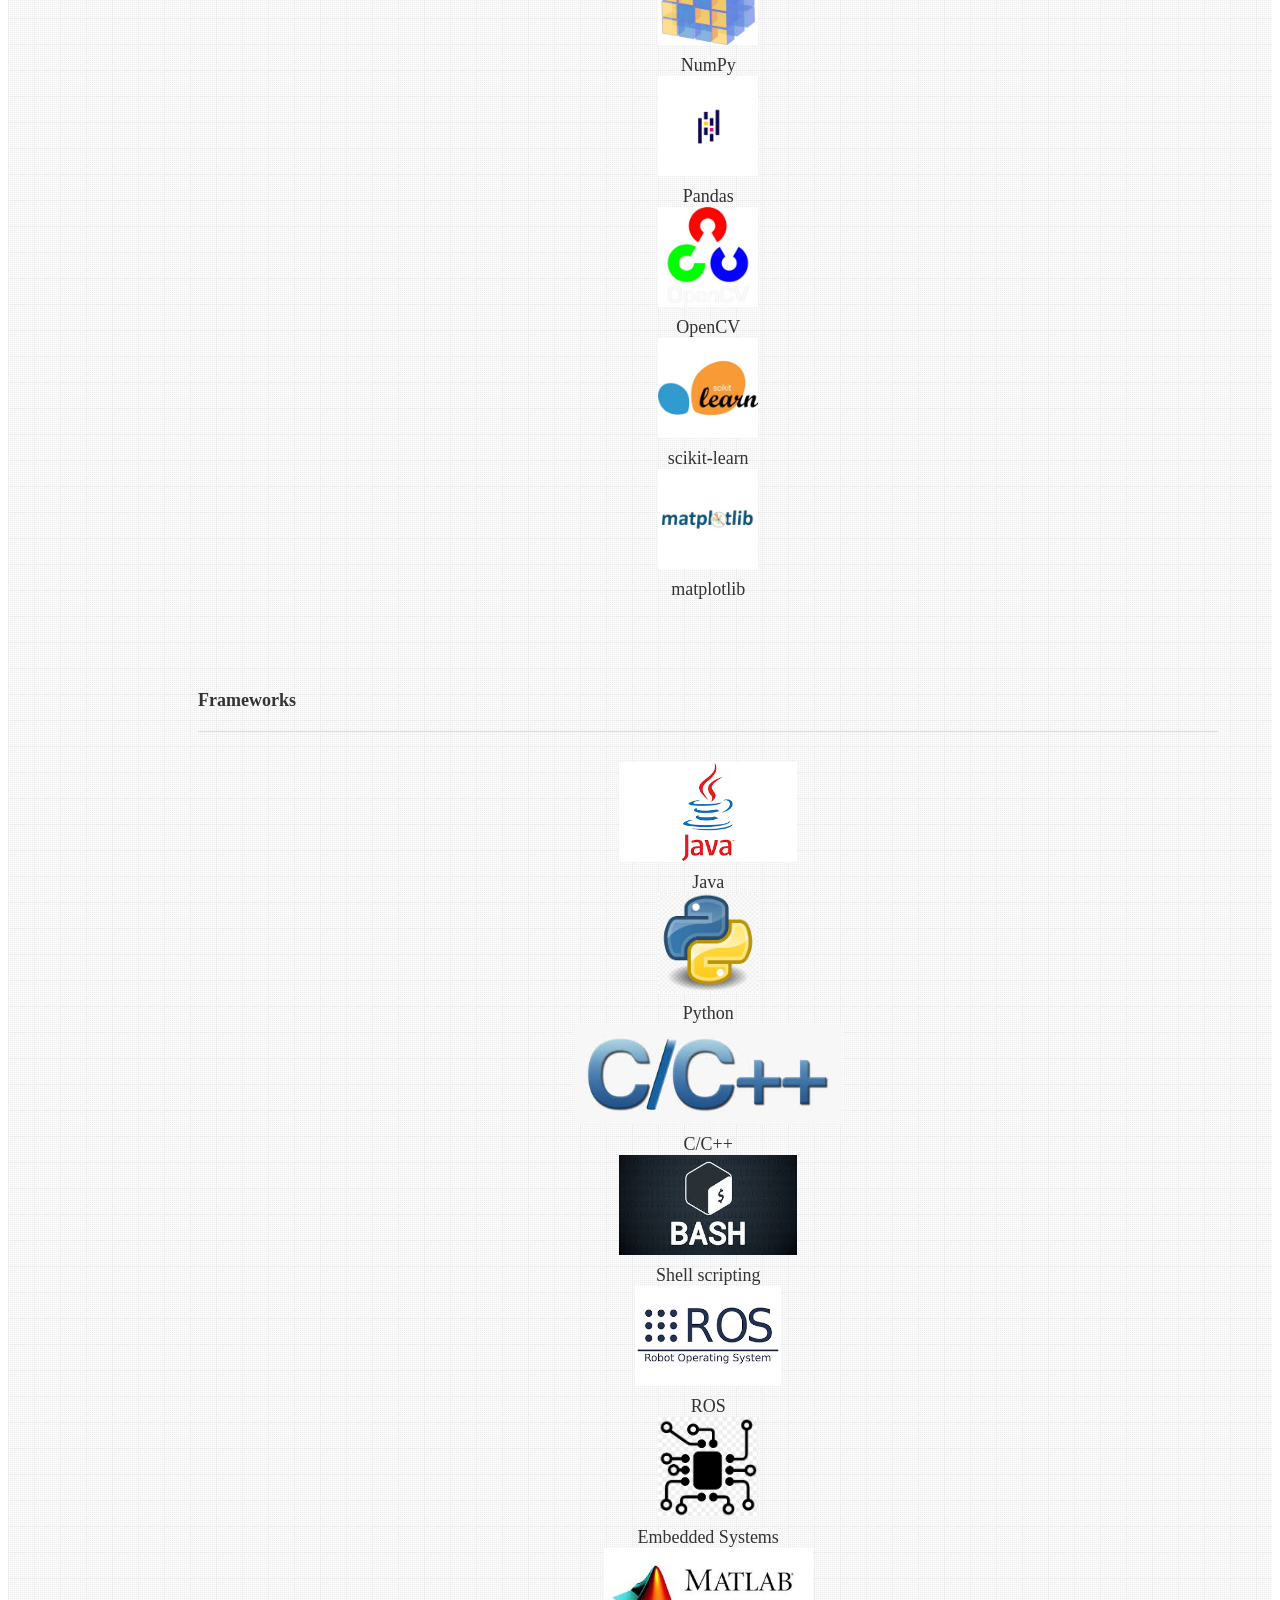
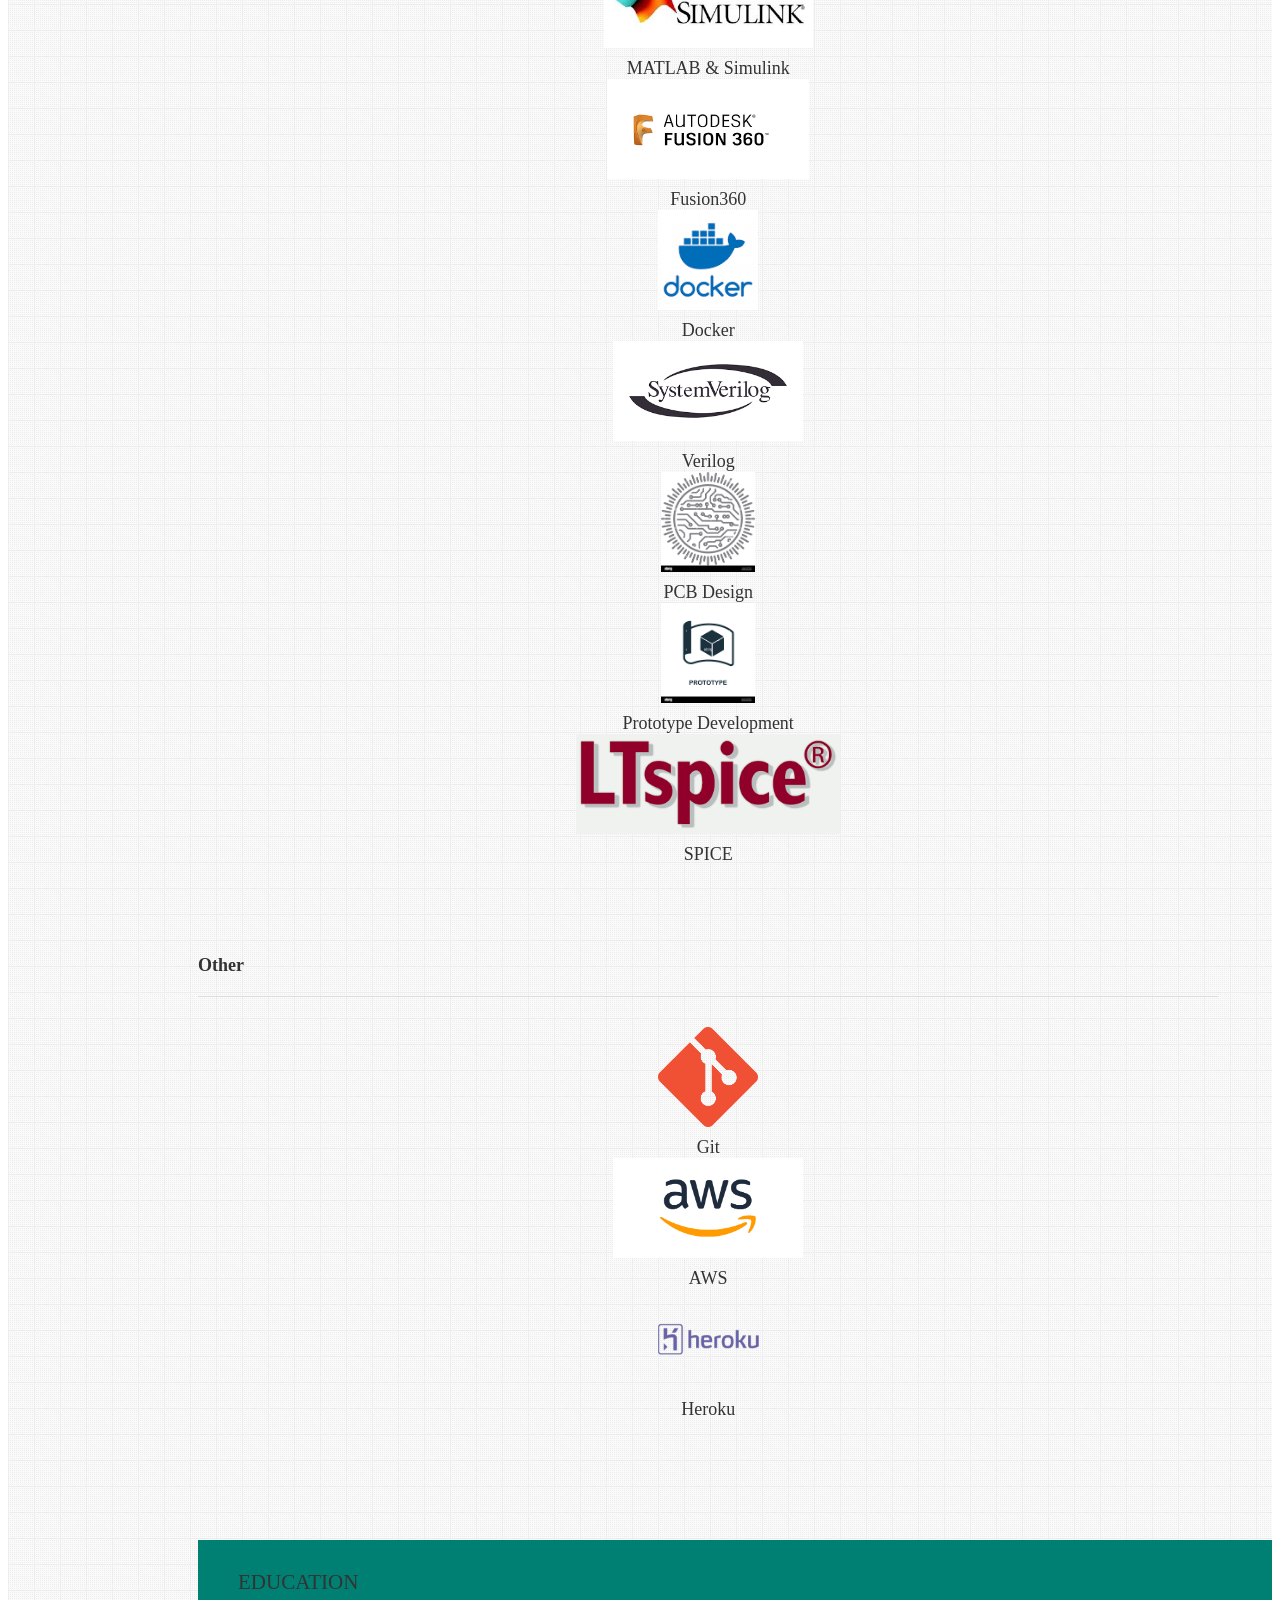
==== commit 1c2eff9b: "o" ====
--- a/index.html
+++ b/index.html
@@ -1037,7 +1037,7 @@
  <div class="col s12 m6 l4">
   <div class="card medium">
     <div class="card-image waves-effect waves-block waves-light">
-      <img alt="Screenshot of web app" src="/assets/img/health.jpeg" class="activator" />
+      <img alt="Screenshot of web app" src="/assets/img/health.jpeg" style="height: 200px; object-fit: cover; width: 100%;" class="activator responsive-img" />
     </div>
     <div class="card-content">
       <span class="card-title activator teal-text hoverline">Healthcare Cost Prediction<i
@@ -1187,7 +1187,7 @@
                 <img alt="" src="/assets/img/pcb.png" class="responsive-img" />PCB Design
               </div>
               <div class="col s4 m2">
-                <img alt="" src="/assets/img/protodev.png class=" responsive-img" />Prototype Development
+                <img alt="" src="/assets/img/protodev.png" class="responsive-img" />Prototype Development
               </div>
               <div class="col s4 m2">
                 <img alt="" src="/assets/img/spice.png" class="responsive-img" />SPICE
